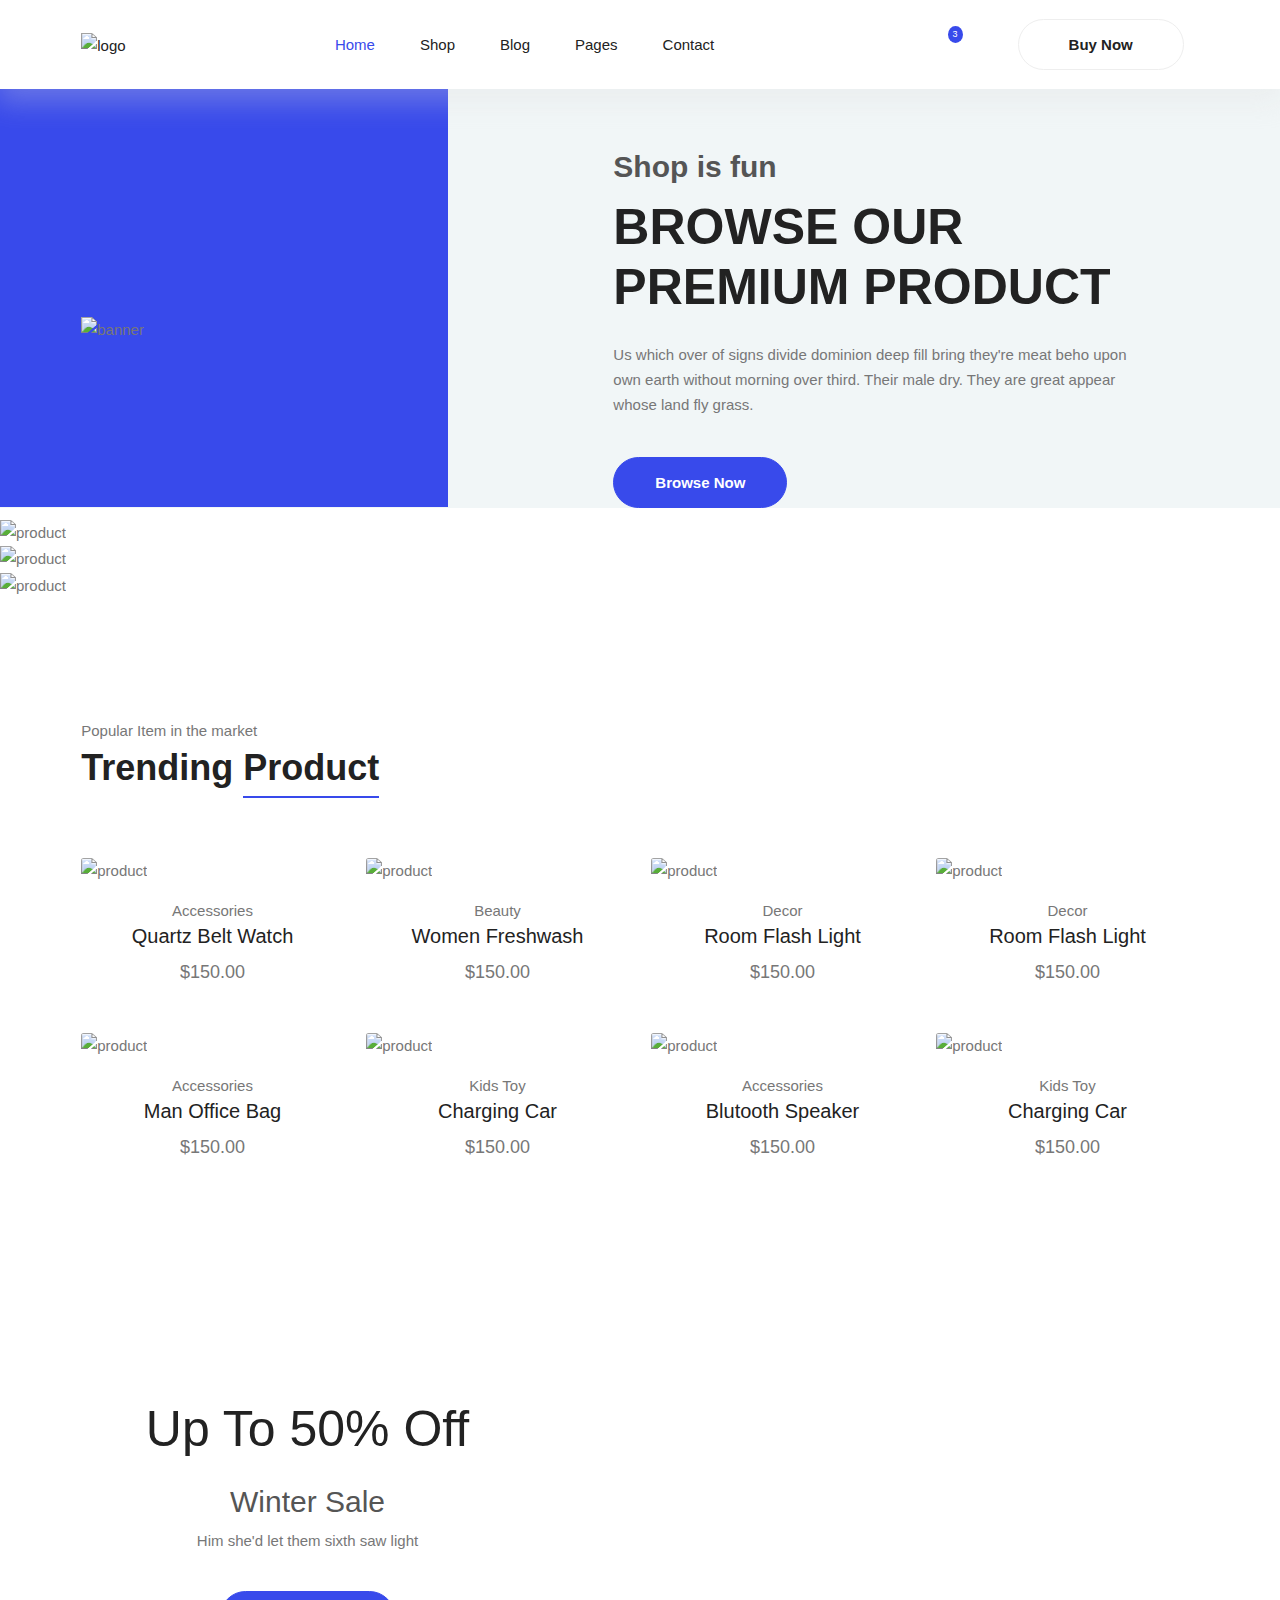
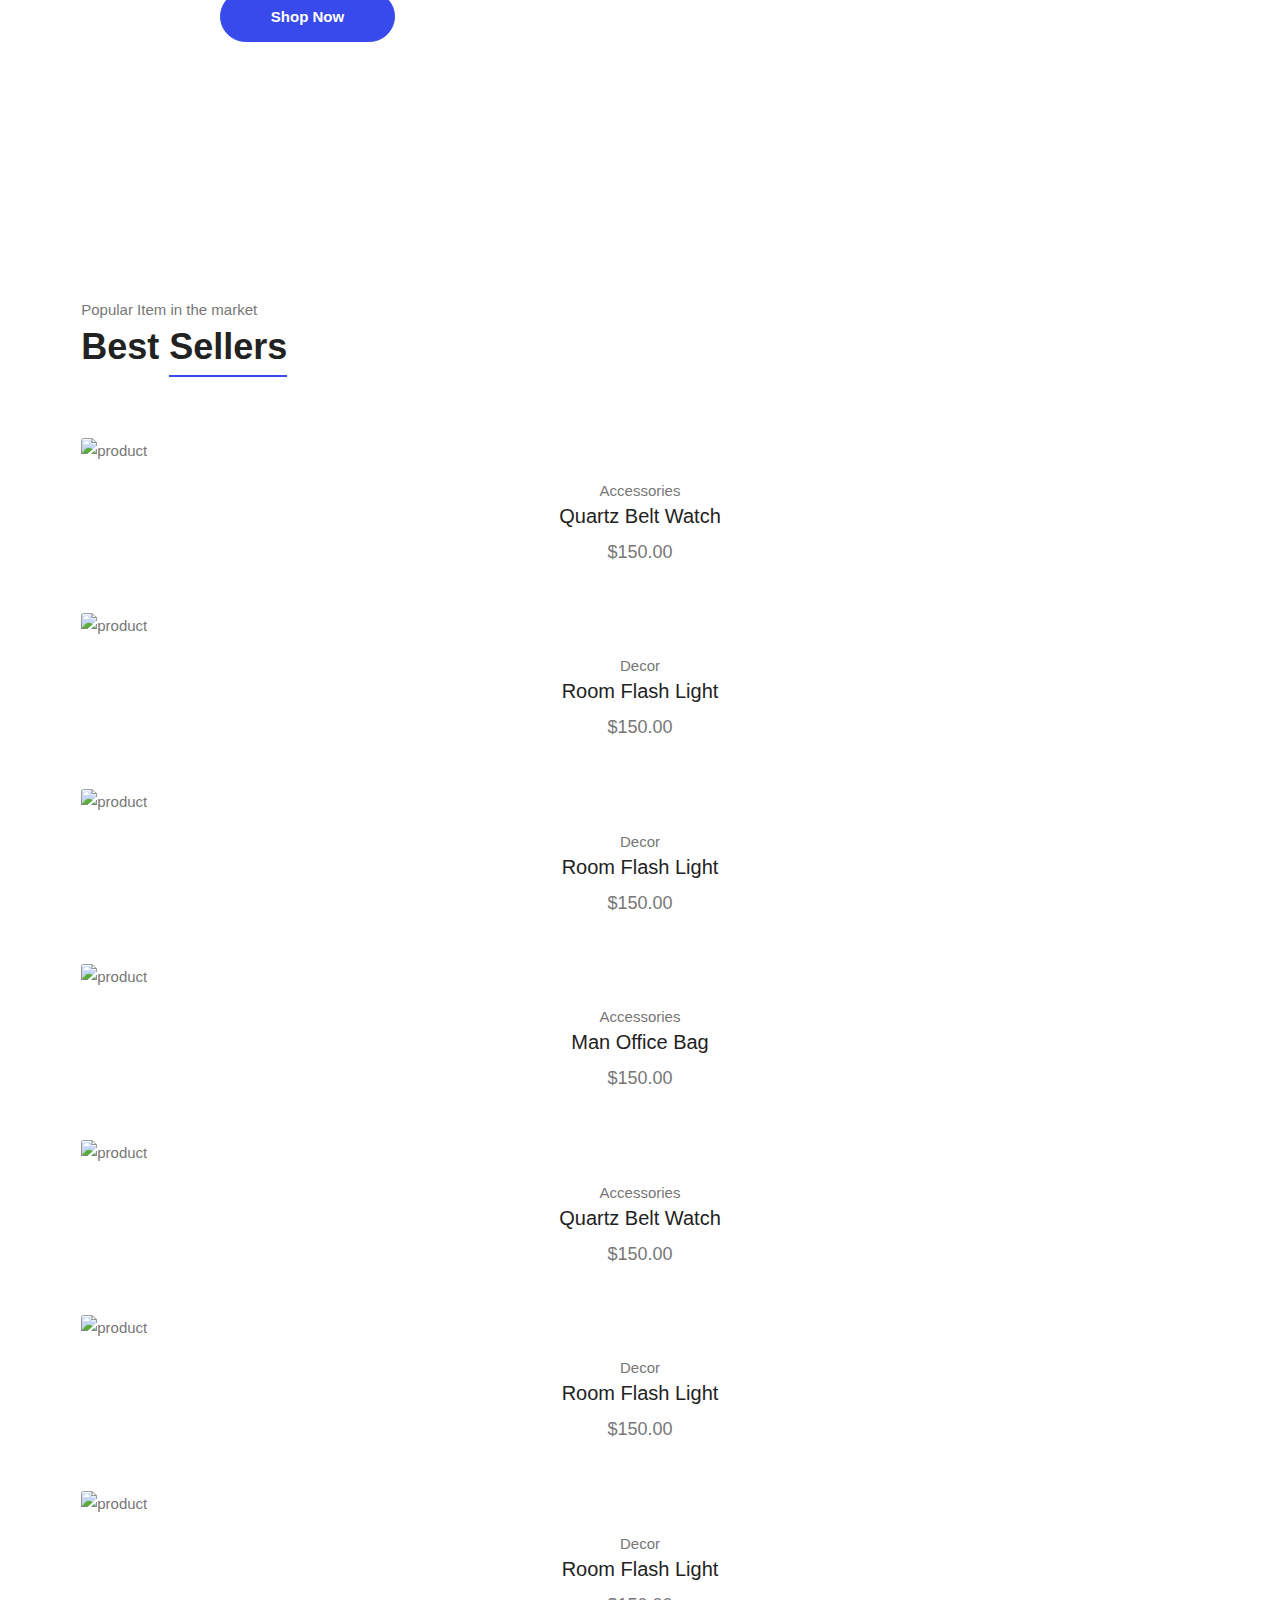
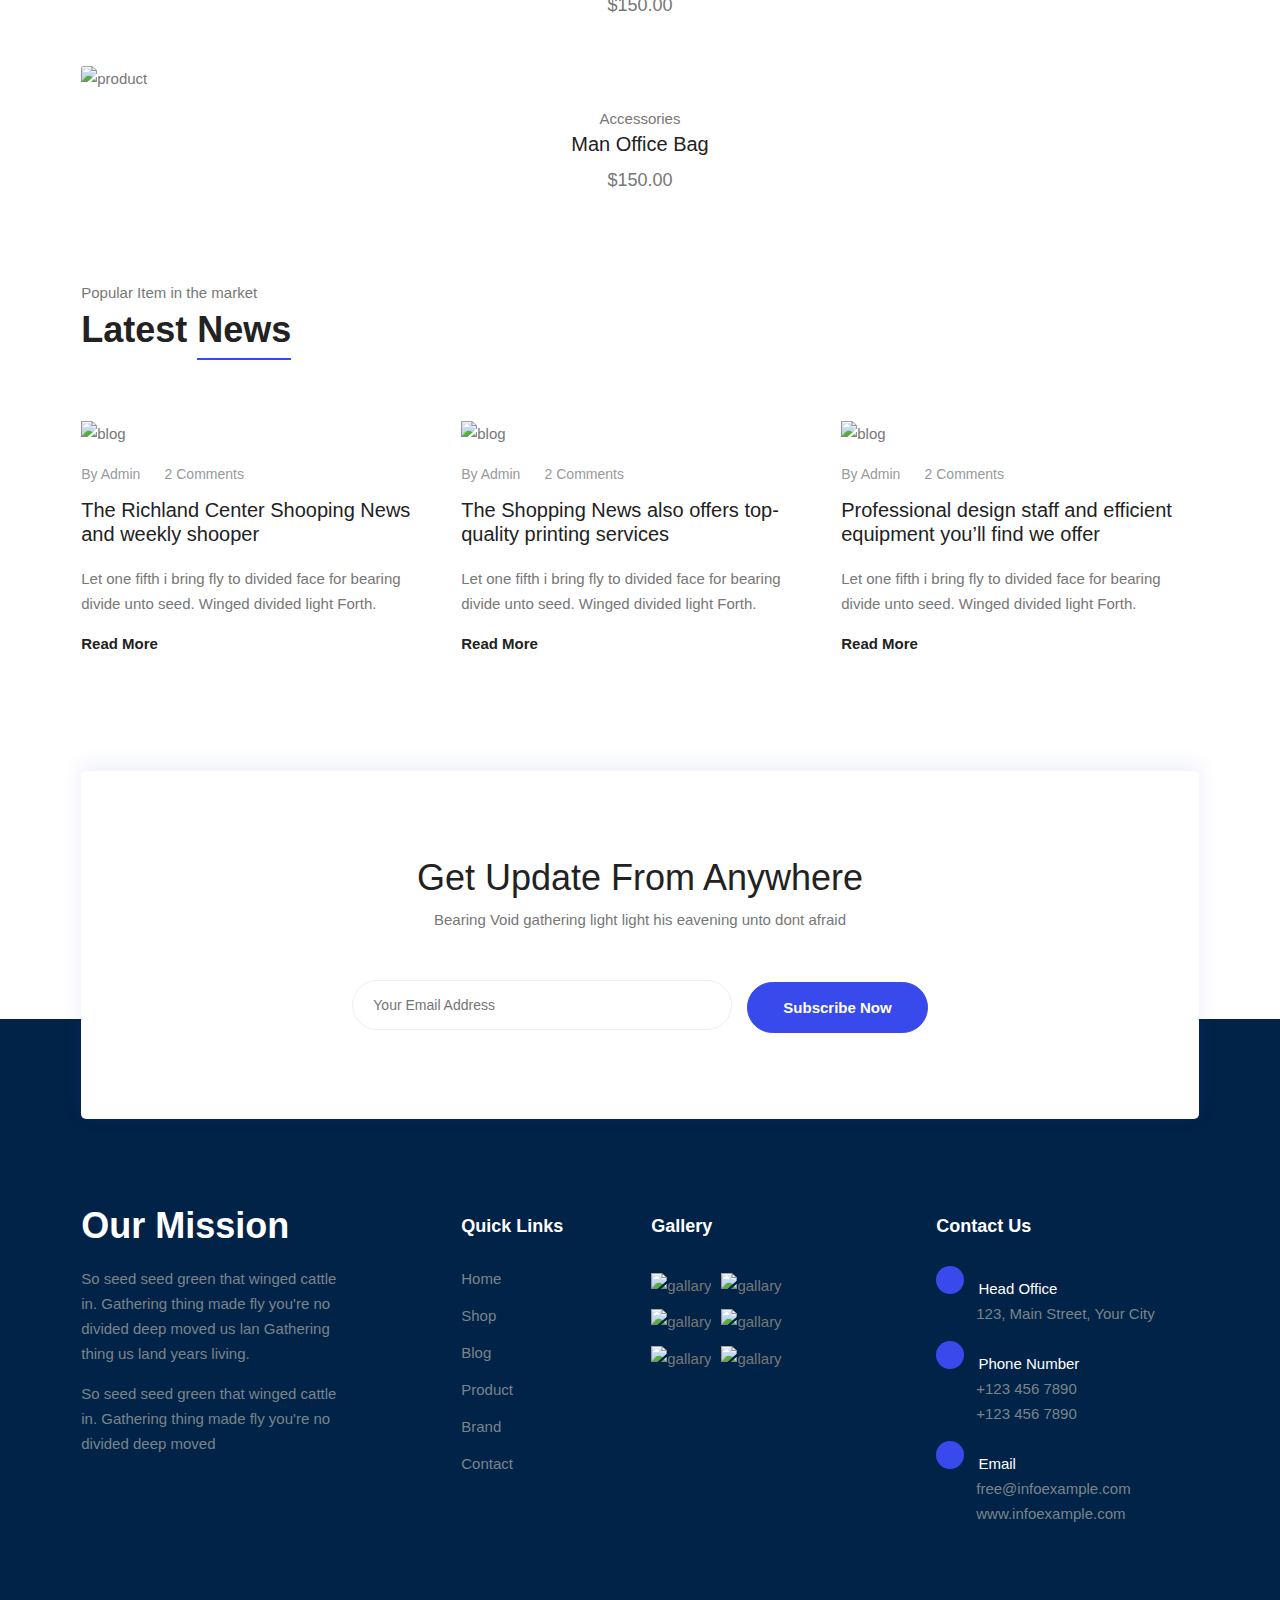
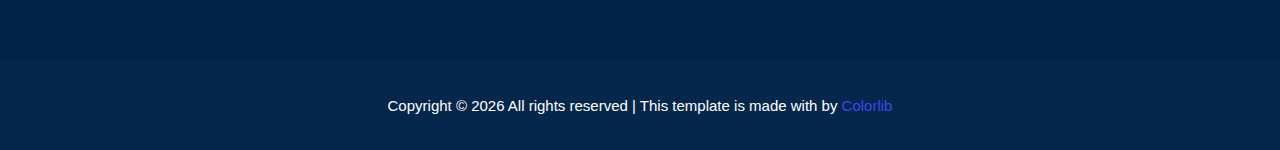
==== Index.html @ 420744c6 "sencond commit" ====
<!DOCTYPE html>
<html lang="en">
  <head>
    <meta charset="UTF-8" />
    <meta name="viewport" content="width=device-width, initial-scale=1.0" />
    <meta http-equiv="X-UA-Compatible" content="ie=edge" />
    <title>Aroma Shop - Home</title>

    <!-- bootstrap icon -->
    <link
      rel="stylesheet"
      href="./icons/icons-1.5.0/font/bootstrap-icons.css"
    />

    <!-- owl-carousel -->
    <link
      rel="stylesheet"
      href="./vendor/owl-carousel/css/owl.carousel.min.css"
    />

    <link
      rel="stylesheet"
      href="./vendor/owl-carousel/css/owl.theme.default.min.css"
    />

    <!--  Bootstrap css file  -->
    <link rel="stylesheet" href="./css/bootstrap.css" />

    <!--  font awesome icons  -->
    <link
      rel="stylesheet"
      href="./fonts/fontawesome-free-5.15.3-web/css/all.css"
    />

    <!--  custom css file  -->
    <link rel="stylesheet" href="./css/style.css" />

    <!--  Responsive css file  -->
    <link rel="stylesheet" href="./css/responsive.css" />
  </head>

  <body>
    <div class="Wrap_Arome-shop">
      <!-- Begin:Header -->
      <div class="main_menu">
        <div class="container">
          <div class="header_area">
            <a class="navbar-logo" href="#"
              ><img src="./img/logo_h.webp" alt="logo"
            /></a>
            <button id="nav_toggle" class="header_nav_toggle">
              <span class="icon-bar"></span>
              <span class="icon-bar"></span>
              <span class="icon-bar"></span>
          </button>
          <ul class="navbar-nav">
            <li class="nav-item">
              <a class="header_nav-link active" aria-current="page" href="#">Home</a>
            </li>
            <li class="nav-item">
              <a class="header_nav-link" aria-current="page" href="#">Shop</a>
              <ul class="nav_item-ul nav_shop-area">
                <li class="nav_item-ul-li">
                  <a href="#">Shop Category</a>
                </li>
                <li class="nav_item-ul-li">
                  <a href="#">Product Details</a>
                </li>
                <li class="nav_item-ul-li">
                  <a href="#">Product Checkout</a>
                </li>
                <li class="nav_item-ul-li">
                  <a href="#">Confirmation</a>
                </li>
                <li class="nav_item-ul-li">
                  <a href="#">Shopping Cart</a>
                </li>
              </ul>
            </li>
            <li class="nav-item">
              <a class="header_nav-link" href="#">Blog</a>
              <ul class="nav_item-ul nav_blog-area">
                <li class="nav_item-ul-li">
                  <a href="#">Blog</a>
                </li>
                <li class="nav_item-ul-li">
                  <a href="#">Blog Details</a>
                </li>
              </ul>
            </li>
            <li class="nav-item">
              <a class="header_nav-link" href="#">Pages</a>
              <ul class="nav_item-ul nav_shop-area">
                <li class="nav_item-ul-li">
                  <a href="#">Login</a>
                </li>
                <li class="nav_item-ul-li">
                  <a href="#">Register</a>
                </li>
                <li class="nav_item-ul-li">
                  <a href="#">Tracking</a>
                </li>
              </ul>
            </li>
            <li class="nav-item">
              <a class="header_nav-link" href="#">Contact</a>
            </li>
          </ul>
          <ul class="nav-shop">
            <li class="nav-item">
              <button><i class="bi bi-search"></i></button>
            </li>
            <li class="nav-item">
              <button>
                <i class="bi bi-cart"></i>
                <span class="nav-shop__circle">3</span>
              </button>
            </li>
            <li class="nav-item">
              <a href="#" class="button button_header">Buy Now</a>
            </li>
          </ul>
          </div>
        </div>
      </div>
      <!-- End:Header -->

      <!-- Bein:site-Main -->
      <main class="site-main">
        <!-- Begin:Banner -->
        <section class="main_banner">
          <div class="container">
            <div class="row no-gutters align-items-center main_banner-row">
              <div class="col-md-5 col-lg-5 main-banner-col">
                <div class="main_banner-img">
                  <img
                    class="img-fluid"
                    src="./img/img_banner.webp"
                    alt="banner"
                  />
                </div>
              </div>
              <div class="col-sm-12 col-md-7 col-lg-7">
                <div class="main-banner_content">
                  <h4>Shop is fun</h4>
                  <h1>Browse Our Premium Product</h1>
                  <p>
                    Us which over of signs divide dominion deep fill bring
                    they're meat beho upon own earth without morning over third.
                    Their male dry. They are great appear whose land fly grass.
                  </p>
                  <a href="#" class="button button-banner">Browse Now</a>
                </div>
              </div>
            </div>
          </div>
        </section>
        <!-- End:Banner -->

        <!-- Begin:Product -->
        <section class="main_products">
          <div id="product_slide">
            <div class="owl-carousel owl-theme">
              <div class="main_product-img">
                <img src="./img/product-1.webp" alt="product" />
                <a href="#" class="main_product-overlay">
                  <h3>Wireless Headphone</h3>
                  <p>Accessories Item</p>
                </a>
              </div>
              <div class="main_product-img">
                <img src="./img/product-2.webp" alt="product" />
                <a href="#" class="main_product-overlay">
                  <h3>Wireless Headphone</h3>
                  <p>Accessories Item</p>
                </a>
              </div>
              <div class="main_product-img">
                <img src="./img/product-3.webp" alt="product" />
                <a href="#" class="main_product-overlay">
                  <h3>Wireless Headphone</h3>
                  <p>Accessories Item</p>
                </a>
              </div>
            </div>
          </div>
        </section>
        <!-- End:Product -->

        <!-- Begin:Trending Product -->
        <section class="main_Trending">
          <div class="container">
            <div class="select_intro">
              <p>Popular Item in the market</p>
              <h2>
                Trending
                <span class="section-intro_style">Product</span>
              </h2>
            </div>
            <div class="row">
              <div class="col-sm-12 col-md-6 col-lg-3">
                <div class="card trending_card align-items-center">
                  <div class="card_product-img">
                    <img
                      src="./img/tr_pro_1.webp"
                      class="card-img-top"
                      alt="product"
                    />
                    <ul class="card_overlay">
                      <li>
                        <button><i class="bi bi-search"></i></button>
                      </li>
                      <li>
                        <button><i class="bi bi-bag"></i></button>
                      </li>
                      <li>
                        <button><i class="bi bi-heart"></i></button>
                      </li>
                    </ul>
                  </div>
                  <div class="card-body trending_card-body">
                    <p>Accessories</p>
                    <h4><a href="#">Quartz Belt Watch</a></h4>
                    <p class="card-body-price">$150.00</p>
                  </div>
                </div>
              </div>
              <div class="col-sm-12 col-md-6 col-lg-3">
                <div class="card trending_card align-items-center">
                  <div class="card_product-img">
                    <img
                      src="./img/tr_pro_2.webp"
                      class="card-img-top"
                      alt="product"
                    />
                    <ul class="card_overlay">
                      <li>
                        <button><i class="bi bi-search"></i></button>
                      </li>
                      <li>
                        <button><i class="bi bi-bag"></i></button>
                      </li>
                      <li>
                        <button><i class="bi bi-heart"></i></button>
                      </li>
                    </ul>
                  </div>
                  <div class="card-body trending_card-body">
                    <p>Beauty</p>
                    <h4><a href="#">Women Freshwash</a></h4>
                    <p class="card-body-price">$150.00</p>
                  </div>
                </div>
              </div>
              <div class="col-sm-12 col-md-6 col-lg-3">
                <div class="card trending_card align-items-center">
                  <div class="card_product-img">
                    <img
                      src="./img/tr_pro_3.webp"
                      class="card-img-top"
                      alt="product"
                    />
                    <ul class="card_overlay">
                      <li>
                        <button><i class="bi bi-search"></i></button>
                      </li>
                      <li>
                        <button><i class="bi bi-bag"></i></button>
                      </li>
                      <li>
                        <button><i class="bi bi-heart"></i></button>
                      </li>
                    </ul>
                  </div>
                  <div class="card-body trending_card-body">
                    <p>Decor</p>
                    <h4><a href="#">Room Flash Light</a></h4>
                    <p class="card-body-price">$150.00</p>
                  </div>
                </div>
              </div>
              <div class="col-sm-12 col-md-6 col-lg-3">
                <div class="card trending_card align-items-center">
                  <div class="card_product-img">
                    <img
                      src="./img/tr_pro_4.webp"
                      class="card-img-top"
                      alt="product"
                    />
                    <ul class="card_overlay">
                      <li>
                        <button><i class="bi bi-search"></i></button>
                      </li>
                      <li>
                        <button><i class="bi bi-bag"></i></button>
                      </li>
                      <li>
                        <button><i class="bi bi-heart"></i></button>
                      </li>
                    </ul>
                  </div>
                  <div class="card-body trending_card-body">
                    <p>Decor</p>
                    <h4><a href="#">Room Flash Light</a></h4>
                    <p class="card-body-price">$150.00</p>
                  </div>
                </div>
              </div>
              <div class="col-sm-12 col-md-6 col-lg-3">
                <div class="card trending_card align-items-center">
                  <div class="card_product-img">
                    <img
                      src="./img/tr_pro_5.webp"
                      class="card-img-top"
                      alt="product"
                    />
                    <ul class="card_overlay">
                      <li>
                        <button><i class="bi bi-search"></i></button>
                      </li>
                      <li>
                        <button><i class="bi bi-bag"></i></button>
                      </li>
                      <li>
                        <button><i class="bi bi-heart"></i></button>
                      </li>
                    </ul>
                  </div>
                  <div class="card-body trending_card-body">
                    <p>Accessories</p>
                    <h4><a href="#">Man Office Bag</a></h4>
                    <p class="card-body-price">$150.00</p>
                  </div>
                </div>
              </div>
              <div class="col-sm-12 col-md-6 col-lg-3">
                <div class="card trending_card align-items-center">
                  <div class="card_product-img">
                    <img
                      src="./img/tr_pro_6.webp"
                      class="card-img-top"
                      alt="product"
                    />
                    <ul class="card_overlay">
                      <li>
                        <button><i class="bi bi-search"></i></button>
                      </li>
                      <li>
                        <button><i class="bi bi-bag"></i></button>
                      </li>
                      <li>
                        <button><i class="bi bi-heart"></i></button>
                      </li>
                    </ul>
                  </div>
                  <div class="card-body trending_card-body">
                    <p>Kids Toy</p>
                    <h4><a href="#">Charging Car</a></h4>
                    <p class="card-body-price">$150.00</p>
                  </div>
                </div>
              </div>
              <div class="col-sm-12 col-md-6 col-lg-3">
                <div class="card trending_card align-items-center">
                  <div class="card_product-img">
                    <img
                      src="./img/tr_pro_7.webp"
                      class="card-img-top"
                      alt="product"
                    />
                    <ul class="card_overlay">
                      <li>
                        <button><i class="bi bi-search"></i></button>
                      </li>
                      <li>
                        <button><i class="bi bi-bag"></i></button>
                      </li>
                      <li>
                        <button><i class="bi bi-heart"></i></button>
                      </li>
                    </ul>
                  </div>
                  <div class="card-body trending_card-body">
                    <p>Accessories</p>
                    <h4><a href="#">Blutooth Speaker</a></h4>
                    <p class="card-body-price">$150.00</p>
                  </div>
                </div>
              </div>
              <div class="col-sm-12 col-md-6 col-lg-3">
                <div class="card trending_card align-items-center">
                  <div class="card_product-img">
                    <img
                      src="./img/tr_pro_8.webp"
                      class="card-img-top"
                      alt="product"
                    />
                    <ul class="card_overlay">
                      <li>
                        <button><i class="bi bi-search"></i></button>
                      </li>
                      <li>
                        <button><i class="bi bi-bag"></i></button>
                      </li>
                      <li>
                        <button><i class="bi bi-heart"></i></button>
                      </li>
                    </ul>
                  </div>
                  <div class="card-body trending_card-body">
                    <p>Kids Toy</p>
                    <h4><a href="#">Charging Car</a></h4>
                    <p class="card-body-price">$150.00</p>
                  </div>
                </div>
              </div>
            </div>
          </div>
        </section>
        <!-- End:Trending Product -->

        <!-- Begin:Sale Product -->
        <section class="main_sale">
          <div class="container">
            <div class="row">
              <div class="col-xl-5">
                <div class="main_sale-content text-center">
                  <h3>Up To 50% Off</h3>
                  <h4>Winter Sale</h4>
                  <p>Him she'd let them sixth saw light</p>
                  <a href="#" class="button button--active mt-3 mt-xl-4"
                    >Shop Now</a
                  >
                </div>
              </div>
            </div>
          </div>
        </section>
        <!-- End:Sale Product -->

        <!-- Begin:Best Sellers -->
        <section class="main_sellers">
          <div class="container">
            <div class="select_intro">
              <p>Popular Item in the market</p>
              <h2>Best <span class="section-intro_style">Sellers</span></h2>
            </div>
            <div id="sellers_slide">
              <div class="owl-carousel owl-theme">
                <div class="card trending_card align-items-center">
                  <div class="card_product-img">
                    <img
                      src="./img/tr_pro_1.webp"
                      class="card-img-top"
                      alt="product"
                    />
                    <ul class="card_overlay">
                      <li>
                        <button><i class="bi bi-search"></i></button>
                      </li>
                      <li>
                        <button><i class="bi bi-bag"></i></button>
                      </li>
                      <li>
                        <button><i class="bi bi-heart"></i></button>
                      </li>
                    </ul>
                  </div>
                  <div class="card-body trending_card-body">
                    <p>Accessories</p>
                    <h4><a href="#">Quartz Belt Watch</a></h4>
                    <p class="card-body-price">$150.00</p>
                  </div>
                </div>
                <div class="card trending_card align-items-center">
                  <div class="card_product-img">
                    <img
                      src="./img/tr_pro_3.webp"
                      class="card-img-top"
                      alt="product"
                    />
                    <ul class="card_overlay">
                      <li>
                        <button><i class="bi bi-search"></i></button>
                      </li>
                      <li>
                        <button><i class="bi bi-bag"></i></button>
                      </li>
                      <li>
                        <button><i class="bi bi-heart"></i></button>
                      </li>
                    </ul>
                  </div>
                  <div class="card-body trending_card-body">
                    <p>Decor</p>
                    <h4><a href="#">Room Flash Light</a></h4>
                    <p class="card-body-price">$150.00</p>
                  </div>
                </div>
                <div class="card trending_card align-items-center">
                  <div class="card_product-img">
                    <img
                      src="./img/tr_pro_4.webp"
                      class="card-img-top"
                      alt="product"
                    />
                    <ul class="card_overlay">
                      <li>
                        <button><i class="bi bi-search"></i></button>
                      </li>
                      <li>
                        <button><i class="bi bi-bag"></i></button>
                      </li>
                      <li>
                        <button><i class="bi bi-heart"></i></button>
                      </li>
                    </ul>
                  </div>
                  <div class="card-body trending_card-body">
                    <p>Decor</p>
                    <h4><a href="#">Room Flash Light</a></h4>
                    <p class="card-body-price">$150.00</p>
                  </div>
                </div>
                <div class="card trending_card align-items-center">
                  <div class="card_product-img">
                    <img
                      src="./img/tr_pro_5.webp"
                      class="card-img-top"
                      alt="product"
                    />
                    <ul class="card_overlay">
                      <li>
                        <button><i class="bi bi-search"></i></button>
                      </li>
                      <li>
                        <button><i class="bi bi-bag"></i></button>
                      </li>
                      <li>
                        <button><i class="bi bi-heart"></i></button>
                      </li>
                    </ul>
                  </div>
                  <div class="card-body trending_card-body">
                    <p>Accessories</p>
                    <h4><a href="#">Man Office Bag</a></h4>
                    <p class="card-body-price">$150.00</p>
                  </div>
                </div>
                <div class="card trending_card align-items-center">
                  <div class="card_product-img">
                    <img
                      src="./img/tr_pro_1.webp"
                      class="card-img-top"
                      alt="product"
                    />
                    <ul class="card_overlay">
                      <li>
                        <button><i class="bi bi-search"></i></button>
                      </li>
                      <li>
                        <button><i class="bi bi-bag"></i></button>
                      </li>
                      <li>
                        <button><i class="bi bi-heart"></i></button>
                      </li>
                    </ul>
                  </div>
                  <div class="card-body trending_card-body">
                    <p>Accessories</p>
                    <h4><a href="#">Quartz Belt Watch</a></h4>
                    <p class="card-body-price">$150.00</p>
                  </div>
                </div>
                <div class="card trending_card align-items-center">
                  <div class="card_product-img">
                    <img
                      src="./img/tr_pro_3.webp"
                      class="card-img-top"
                      alt="product"
                    />
                    <ul class="card_overlay">
                      <li>
                        <button><i class="bi bi-search"></i></button>
                      </li>
                      <li>
                        <button><i class="bi bi-bag"></i></button>
                      </li>
                      <li>
                        <button><i class="bi bi-heart"></i></button>
                      </li>
                    </ul>
                  </div>
                  <div class="card-body trending_card-body">
                    <p>Decor</p>
                    <h4><a href="#">Room Flash Light</a></h4>
                    <p class="card-body-price">$150.00</p>
                  </div>
                </div>
                <div class="card trending_card align-items-center">
                  <div class="card_product-img">
                    <img
                      src="./img/tr_pro_4.webp"
                      class="card-img-top"
                      alt="product"
                    />
                    <ul class="card_overlay">
                      <li>
                        <button><i class="bi bi-search"></i></button>
                      </li>
                      <li>
                        <button><i class="bi bi-bag"></i></button>
                      </li>
                      <li>
                        <button><i class="bi bi-heart"></i></button>
                      </li>
                    </ul>
                  </div>
                  <div class="card-body trending_card-body">
                    <p>Decor</p>
                    <h4><a href="#">Room Flash Light</a></h4>
                    <p class="card-body-price">$150.00</p>
                  </div>
                </div>
                <div class="card trending_card align-items-center">
                  <div class="card_product-img">
                    <img
                      src="./img/tr_pro_5.webp"
                      class="card-img-top"
                      alt="product"
                    />
                    <ul class="card_overlay">
                      <li>
                        <button><i class="bi bi-search"></i></button>
                      </li>
                      <li>
                        <button><i class="bi bi-bag"></i></button>
                      </li>
                      <li>
                        <button><i class="bi bi-heart"></i></button>
                      </li>
                    </ul>
                  </div>
                  <div class="card-body trending_card-body">
                    <p>Accessories</p>
                    <h4><a href="#">Man Office Bag</a></h4>
                    <p class="card-body-price">$150.00</p>
                  </div>
                </div>
              </div>
            </div>
          </div>
        </section>
        <!-- End:Best Sellers -->

        <!-- Begin:Blog -->
        <section class="main_blog">
          <div class="container">
            <div class="select_intro">
              <p>Popular Item in the market</p>
              <h2>Latest <span class="section-intro_style">News</span></h2>
            </div>
            <div class="row">
              <div class="col-sm-12 col-md-6 col-lg-4">
                <div class="card card-blog" style="width: 18rem">
                  <div class="card-blog_img">
                    <img
                      class="card-img rounded-0"
                      src="./img/blog_img-1.webp"
                      class="card-img-top"
                      alt="blog"
                    />
                  </div>
                  <div class="card-body">
                    <ul class="blog_intro">
                      <li><a href="#">By Admin</a></li>
                      <li>
                        <a href="#"
                          ><i class="bi bi-chat-dots"></i> 2 Comments</a
                        >
                      </li>
                    </ul>
                    <h4 class="card_blog-title">
                      The Richland Center Shooping News and weekly shooper
                    </h4>
                    <p>
                      Let one fifth i bring fly to divided face for bearing
                      divide unto seed. Winged divided light Forth.
                    </p>
                    <a href="#" class="card_blog-link"
                      >Read More <i class="bi bi-arrow-right"></i
                    ></a>
                  </div>
                </div>
              </div>
              <div class="col-sm-12 col-md-6 col-lg-4">
                <div class="card card-blog" style="width: 18rem">
                  <div class="card-blog_img">
                    <img
                      class="card-img rounded-0"
                      src="./img/blog_img-2.webp"
                      class="card-img-top"
                      alt="blog"
                    />
                  </div>
                  <div class="card-body">
                    <ul class="blog_intro">
                      <li><a href="#">By Admin</a></li>
                      <li>
                        <a href="#"
                          ><i class="bi bi-chat-dots"></i> 2 Comments</a
                        >
                      </li>
                    </ul>
                    <h4 class="card_blog-title">
                      The Shopping News also offers top-quality printing
                      services
                    </h4>
                    <p>
                      Let one fifth i bring fly to divided face for bearing
                      divide unto seed. Winged divided light Forth.
                    </p>
                    <a href="#" class="card_blog-link"
                      >Read More <i class="bi bi-arrow-right"></i
                    ></a>
                  </div>
                </div>
              </div>
              <div class="col-sm-12 col-md-6 col-lg-4">
                <div class="card card-blog" style="width: 18rem">
                  <div class="card-blog_img">
                    <img
                      class="card-img rounded-0"
                      src="./img/blog_img-3.webp"
                      class="card-img-top"
                      alt="blog"
                    />
                  </div>
                  <div class="card-body">
                    <ul class="blog_intro">
                      <li><a href="#">By Admin</a></li>
                      <li>
                        <a href="#"
                          ><i class="bi bi-chat-dots"></i> 2 Comments</a
                        >
                      </li>
                    </ul>
                    <h4 class="card_blog-title">
                      Professional design staff and efficient equipment you’ll
                      find we offer
                    </h4>
                    <p>
                      Let one fifth i bring fly to divided face for bearing
                      divide unto seed. Winged divided light Forth.
                    </p>
                    <a href="#" class="card_blog-link"
                      >Read More <i class="bi bi-arrow-right"></i
                    ></a>
                  </div>
                </div>
              </div>
            </div>
          </div>
        </section>
        <!-- End:Blog -->

        <!-- Begin:Subcribe -->
        <section class="main_subcribe">
          <div class="container">
            <div class="subcribe_are text-center">
              <h3 class="subcribe_title">Get Update From Anywhere</h3>
              <p>
                Bearing Void gathering light light his eavening unto dont afraid
              </p>
              <div class="subcribe_signup">
                <form action="" class="subcribe-form mt-5 pt-1">
                  <div class="form-input">
                    <input
                      type="email"
                      name="email"
                      placeholder="Your Email Address "
                      onfocus="this.placeholder = ''"
                      onblur="this.placeholder ='Your Email Address'"
                      class="form-ip_email mb-1"
                      autocomplete="off"
                    />
                  </div>
                  <button class="button button-subcribe">Subscribe Now</button>
                </form>
              </div>
            </div>
          </div>
        </section>
        <!-- End:Subcribe -->
      </main>
      <!-- Bein:End-Main -->

      <!-- Begin:footer -->
      <footer class="footer">
        <div class="footer_area">
          <div class="container">
            <div class="row">
              <div class="col-lg-3 col-md-6 col-sm-6">
                <div class="footer_area-single tp_widgets">
                  <h4 class="footer_title large_title">Our Mission</h4>
                  <p>
                    So seed seed green that winged cattle in. Gathering thing
                    made fly you're no divided deep moved us lan Gathering thing
                    us land years living.
                  </p>
                  <p>
                    So seed seed green that winged cattle in. Gathering thing
                    made fly you're no divided deep moved
                  </p>
                </div>
              </div>
              <div class="offset-lg-1 col-lg-2 col-md-6 col-sm-6">
                <div class="footer_area-single tp_widgets">
                  <h4 class="footer_title">Quick Links</h4>
                  <ul class="footer_list">
                    <li><a href="#">Home</a></li>
                    <li><a href="">Shop</a></li>
                    <li><a href="">Blog</a></li>
                    <li><a href="">Product</a></li>
                    <li><a href="">Brand</a></li>
                    <li><a href="">Contact</a></li>
                  </ul>
                </div>
              </div>
              <div class="col-lg-2 col-md-6 col-sm-6">
                <div class="footer_area-single tp_widgets instafeed">
                  <h4 class="footer_title">Gallery</h4>
                  <ul class="footer_list instafeed d-flex flex-wrap">
                    <li><img src="./img/gallary1.webp" alt="gallary" /></li>
                    <li><img src="./img/gallary2.webp" alt="gallary" /></li>
                    <li><img src="./img/gallary3.webp" alt="gallary" /></li>
                    <li><img src="./img/gallary4.webp" alt="gallary" /></li>
                    <li><img src="./img/gallary5.webp" alt="gallary" /></li>
                    <li><img src="./img/gallary6.webp" alt="gallary" /></li>
                  </ul>
                </div>
              </div>
              <div class="offset-lg-1 col-lg-3 col-md-6 col-sm-6">
                <div class="footer_area-single tp_widgets">
                  <h4 class="footer_title">Contact Us</h4>
                  <div class="footer_contact">
                    <p class="sm_head">
                      <span class="bi bi-geo-alt"></span> Head Office
                    </p>
                    <p>123, Main Street, Your City</p>
                    <p class="sm_head">
                      <span class="bi bi-telephone-fill"></span> Phone Number
                    </p>
                    <p>
                      +123 456 7890 <br />
                      +123 456 7890
                    </p>
                    <p class="sm_head">
                      <span class="bi bi-envelope"></span> Email
                    </p>
                    <p>
                      free@infoexample.com <br />
                      www.infoexample.com
                    </p>
                  </div>
                </div>
              </div>
            </div>
          </div>
        </div>
        <div class="footer_bottom">
          <div class="container">
            <div class="row">
              <div class="col-lg-12 footer_center text-center">
                <p>
                  Copyright ©
                  <script>
                    document.write(new Date().getFullYear());
                  </script>
                  All rights reserved | This template is made with
                  <i class="bi bi-heart-fill"></i> by
                  <a href="https://colorlib.com/"> Colorlib </a>
                </p>
              </div>
            </div>
          </div>
        </div>
      </footer>
      <!-- End:footer -->
    </div>

    <!--  Jquery js file  -->
    <script src="./js/jquery.3.4.1.js"></script>

    <!--  Bootstrap js file  -->
    <script src="./js/bootstrap.js"></script>

    <!-- owl-carousel js-->
    <script src="./vendor/owl-carousel/js/owl.carousel.min.js"></script>

    <!--  custom js file  -->
    <script src="./js/main.js"></script>
  </body>
</html>
---- css/style.css ----
/* import fonts from fonts.css file */
@import url(./fonts.css);

/* css variables */
@import url(./partials/_variables.css);

/* import global styling */
@import url(./partials/_global.css);

/* header */

.main_menu {
  position: relative;
  box-shadow: var(--shadow-color);
  transition: background .4s , all .3s linear;
  z-index: 999;
}

.header_area {
  transition: background 0.4s, all 0.3s linear;
  display: flex;
  justify-content: space-between;
  align-items: center;
}

.navbar-nav {
  flex-direction: row;
  margin-left: 80px;
}

.header_nav_toggle{
  display: none;
}

.main_menu .icon-bar {
  display: block;
  width: 25px;
  height: 3px;
  background-color: var(--primary-color);
  margin:auto;
  margin-bottom: 4px;
  transition: all 400ms linear;
  cursor: pointer;
}

.header_area .navbar-nav .nav-item {
  position: relative;
  margin-right: 45px;
  display: inline-block;
  height: var(--header-height);
  line-height: var(--header-height);
}

.header_area .navbar-nav .nav-item:hover .header_nav-link {
  color: var(--primary-color);
}
.header_area .navbar-nav .nav-item .header_nav-link {
  padding: 32px 0;
  font-family: var(--roboto);
  font-weight: 500;
  color: var(--text-color);
  font-size: 15px;
  line-height: 1.667;
}

.header_area .navbar-nav .nav-item .active {
  color: var(--primary-color);
}

.header_area .nav-shop {
  display: flex;
  align-items: center;
  margin: 0;
}

.header_area .nav-shop .nav-item {
  position: relative;
  margin-right: 15px;
  display: inline-block;
}

.header_area .nav-shop .nav-item .nav-shop__circle {
  font-size: 9px;
  background-color: var(--primary-color);
  color: var(--white-color);
  padding: 1px 5px;
  border-radius: 50%;
  position: absolute;
  top: -6px;
  right: -5px;
}

.header_area .nav-shop .nav-item:last-child {
  margin-right: 15px;
  margin-left: 45px;
}

.header_area .nav-shop .nav-item .button_header {
  color: var(--text-color);
  font-family: var(--roboto);
  border: 1px solid #eee;
  transition: all 0.4s ease;
  font-size: 15px;
  background-color: transparent;
}

.header_area .nav-shop .nav-item .button_header:hover {
  border-color: var(--primary-color);
}

.nav_item-ul {
  position: absolute;
  left: 0;
  top: 120%;
  min-width: 200px;
  text-align: left;
  padding: 0;
  box-shadow: var(--shadow-color);
  transition: all 0.3s ease-in;
  visibility: hidden;
  opacity: 0;
  background-color: var(--white-color);
}

.nav_item-ul .nav_item-ul-li a {
  display: block;
  border-bottom: 1px solid var(--border-color);
  color: var(--text-color);
  line-height: 45px;
  padding: 0 30px;
  transition: all 150ms linear;
}

.nav_item-ul .nav_item-ul-li a:hover {
  background-color: var(--primary-color);
  color: var(--white-color);
}

.header_area .navbar-nav .nav-item:hover .nav_shop-area {
  visibility: unset;
  top: 100%;
  opacity: 1;
}

.header_area .navbar-nav .nav-item:hover .nav_blog-area {
  visibility: unset;
  top: 100%;
  opacity: 1;
}

/* site-main */

/* main-banner */
.main_banner {
  position: relative;
  margin-bottom: 10px;
  background-color: var(--banner-color);
}

.main_banner::before {
  display: block;
  content: "";
  width: 35%;
  height: calc(100% - 1px);
  background-color: var(--primary-color);
  top: 0;
  left: 0;
  position: absolute;
}

.main_banner-row {
  padding-top: 60px;
}

.main-banner-col {
  z-index: 3;
}

.main-banner_content {
  margin-left: 8.88888%;
  margin-right: 8.88888%;
}

.main-banner_content h4 {
  font-size: 30px;
  font-family: var(--roboto);
  color: var(--text-color2);
  margin-bottom: 12px;
  font-weight: 700;
}

.main-banner_content h1 {
  font-size: 50px;
  margin-bottom: 25px;
  font-weight: 700;
  color: var(--text-color);
  font-family: var(--roboto);
  text-transform: uppercase;
}

.main-banner_content p {
  margin-bottom: 40px;
  font-family: var(--roboto);
}

.site-main .button-banner {
  padding: 12px 41px;
}

.site-main .button-banner:hover {
  color: var(--text-color);
  background-color: transparent;
}

/* main_product */
.main_products {
  margin-bottom: 120px;
}

.main_product-img {
  position: relative;
}

.main_products .main_product-overlay {
  position: absolute;
  bottom: 50px;
  background-color: var(--primary-color);
  padding: 23px 90px 23px 25px;
  transform: translateY(50px);
  opacity: 0;
  z-index: -1;
  transition: all 0.4s ease-in-out;
}

.main_products .main_product-overlay h3 {
  font-size: 20px;
  font-weight: 400;
  color: var(--white-color);
}

.main_products .main_product-overlay p {
  color: var(--white-color);
  margin: 0;
}

.main_products .main_product-img::after {
  content: "";
  position: absolute;
  display: block;
  bottom: 0;
  left: 0;
  width: 100%;
  height: 100%;
  background: var(--backgroud-overlay);
  opacity: 0;
  transform: translateY(50px);
  transition: all 0.4s ease;
}

.main_product-img:hover .main_product-overlay {
  opacity: 1;
  transform: translateY(0);
  z-index: 2;
}
.main_products .main_product-img:hover::after {
  opacity: 1;
  transform: translateY(0);
}

/* main_Trending */
.main_Trending {
  margin: 120px 0 70px 0;
}

.section-intro_style {
  border-bottom: 2px solid var(--primary-color);
  padding-bottom: 8px;
}

.trending_card {
  border: unset;
  margin-bottom: 30px;
}

.card_product-img {
  position: relative;
  width: 100%;
}

.trending_card-body {
  width: 100%;
  text-align: center;
}

.trending_card .card-body p {
  margin: 0;
}

.trending_card .card-body h4 {
  font-size: 20px;
  font-weight: 400;
  line-height: 1.3;
  margin-bottom: 8px;
}

.trending_card .card-body .card-body-price {
  font-size: 18px;
  font-weight: 500;
}

.trending_card .card_overlay {
  background-color: var(--backgroud-overlay);
  position: absolute;
  bottom: 0;
  left: 0;
  width: 100%;
  padding: 30px 5px;
  transform: translateY(30px);
  opacity: 0;
  z-index: -1;
  transition: all 0.48s ease;
  text-align: center;
  margin: 0;
}

.card_overlay li:not(:last-child) {
  margin-right: 5px;
}

.card_overlay li {
  display: inline-block;
}

.card_overlay li button {
  padding: 7px 12px;
  background-color: var(--primary-op-color);
}

.card_overlay li button:hover {
  background-color: var(--primary-color);
}

.card_overlay li button i {
  color: var(--white-color);
  font-size: 15px;
  vertical-align: middle;
}

.trending_card:hover .card_overlay {
  opacity: 1;
  z-index: 2;
  transform: translateY(0);
}

.trending_card:hover a {
  color: var(--primary-color);
}

/* mian sale */
.main_sale {
  display: block;
  background: url("../img/backgroup_lg.webp") right center no-repeat;
  background-size: 100% 100%;
  height: 500px;
}

.main_sale .main_sale-content {
  padding: 122px 0 135px 0;
}

.main_sale .main_sale-content h3 {
  font-size: 50px;
  margin-bottom: 25px;
}

.main_sale .main_sale-content h4 {
  font-size: 30px;
  margin-bottom: 8px;
}

.main_sale .main_sale-content h4 {
  color: #555;
}

.main_sale .main_sale-content .button--active:hover {
  background-color: transparent;
  color: var(--text-color);
}

/* Best Sellers */
.main_sellers {
  margin: 120px 0 70px 0;
}

.select_intro {
  padding-bottom: 60px;
}

.select_intro p {
  margin-bottom: 3px;
}

.select_intro h2 {
  font-size: 36px;
  font-weight: 600;
}

/* main blog */
.main_blog .card-blog .card-img {
  width: 100%;
}

.main_blog .card-blog {
  width: 100% !important;
  border: none !important;
}

.main_blog .card-blog .card-body {
  padding-left: 0;
}

.card-blog .blog_intro {
  margin-bottom: 12px;
  padding-left: 0;
}

.card-blog .blog_intro li {
  display: inline-block;
}

.card-blog .blog_intro li:first-child {
  margin-right: 20px;
}

.card-blog .blog_intro li a {
  font-size: 14px;
  color: var(--text-color3);
}

.card-body .card_blog-title {
  font-size: 20px;
  margin-bottom: 20px;
}

.card-body .card_blog-link {
  font-weight: 700;
  color: var(--text-color);
}

.card-body .card_blog-link i {
  font-size: 13px;
  padding-left: 3px;
  transition: all 0.5s ease;
}

.card-blog:hover .card_blog-link i {
  padding-left: 9px;
  color: var(--primary-color);
}

.card-blog:hover .card_blog-link {
  color: var(--primary-color);
}

.card-blog:hover .card_blog-title {
  color: var(--primary-color);
}

/* main_subcribe */
.main_subcribe {
  position: relative;
  top: 100px;
  margin-bottom: 0;
}

.subcribe_are {
  padding: 85px 10px;
  background-color: var(--white-color);
  border-radius: 5px;
  box-shadow: var(--shadow-subcribe);
}

.subcribe_title {
  font-size: 36px;
}

.subcribe_sign {
  margin-bottom: 0;
  display: flex;
  flex-flow: nowrap;
  margin-left: auto;
}

.subcribe-form {
  display: flex;
  flex-flow: row wrap;
  align-items: center;
}

.subcribe-form .form-input {
  margin-left: auto;
}

.subcribe-form .form-input .form-ip_email {
  min-width: 380px;
  border-radius: 30px;
  border: 1px solid #eee;
  padding-left: 20px;
  font-size: 14px;
  height: 50px;
  outline: none;
  background-color: transparent;
}

.button-subcribe {
  margin-left: 15px;
  padding: 12px 35px;
  font-size: 15px;
  margin-right: auto;
}

.button-subcribe:hover {
  color: var(--text-color);
  background-color: transparent;
}

/* footer */
.footer_area {
  padding: 195px 0 120px;
  background-color: var(--color-footer);
}

.footer_title {
  font-size: 18px;
  line-height: 24px !important;
  font-weight: 600;
  font-family: var(--Oswald);
  text-transform: capitalize;
  margin-bottom: 28px;
  color: var(--white-color);
}

.footer_title.large_title {
  font-size: 36px;
  font-weight: bold;
}

.tp_widgets p {
  color: var(--text-footer);
}

.footer_area-single p {
  margin-bottom: 15px;
}

.footer_list {
  padding: 0;
  margin: 0;
}

.footer_list li {
  margin-bottom: 12px;
}

.tp_widgets .footer_list li a {
  color: var(--text-footer);
  font-family: var(--roboto);
}

.footer_list li a:hover {
  color: var(--primary-color);
}

.footer_area-single .instafeed {
  margin-left: -5px;
  margin-right: -5px;
}

.tp_widgets .instafeed li {
  margin: 5px;
}

.footer_contact {
  margin-left: 40px;
}

.footer_contact .sm_head {
  margin-bottom: 0;
  color: var(--white-color);
}

.footer_contact .sm_head span {
  position: relative;
  display: inline-block;
  margin-left: -40px;
  margin-right: 10px;
  width: 28px;
  height: 28px;
  line-height: 28px;
  text-align: center;
  background-color: var(--primary-color);
  color: var(--white-color);
  border-radius: 20px;
}

.footer_bottom {
  padding: 32px;
  background-color: var(--color-footer-bottom);
  text-align: center;
}

.footer_bottom .footer_center p {
  margin-bottom: 0;
}

.footer_bottom p {
  color: var(--white-color);
}

.footer_bottom a {
  color: var(--primary-color);
}
---- css/responsive.css ----
/* tablet */
@media (min-width: 768px) and (max-width: 991px) {
  .main_banner::before {
    width: 20%;
  }
}

/* mobile */
@media (max-width: 767px) {
  .main_banner-img {
    display: none !important;
  }
  .main_banner::before {
    width: 5%;
  }
  .main_banner .container {
    margin-left: 0 !important;
  }
  .subcribe-form{
      justify-content: center;
  }
  .subcribe-form .form-input {
    margin: 0;
  }

  .subcribe-form .form-input .form-ip_email{
      min-width: 300px;
  }

  .subcribe_signup .button-subcribe{
      margin-left: auto !important;
  }

  .subcribe_are{
      padding:10px 10px;
  }

  .main_sale{
      height: 300px;
      background-size: 1000% 100% !important;
  }

  .main_sale-content{
      padding:20px 0 20px 0 !important;
  }

  .footer_area{
      padding: 150px 0 16px 0 !important;
  }
}

/* mobile & tablet */
@media (max-width: 992px) {
  :root {
    --header-height: 71px;
  }

  .header_area {
    flex-wrap: wrap;
  }

  .nav-shop {
    display: none !important;
  }

  .header_nav_toggle {
    display: block;
  }

  .header_area .navbar-nav {
    display: none;
    flex-basis: 100%;
    margin-left: 0;
    flex-direction: column;
    max-height: 340px;
    overflow-y: scroll;
  }

  .header_area .navbar-nav li {
    margin-right: 0 !important;
    height: calc(var(--header-height) - 20px) !important;
    line-height: calc(var(--header-height) - 20px) !important;
  }

  .navbar-logo {
    margin: 25px 0;
  }

  .nav-item .nav_item-ul {
    display: none !important;
  }
}
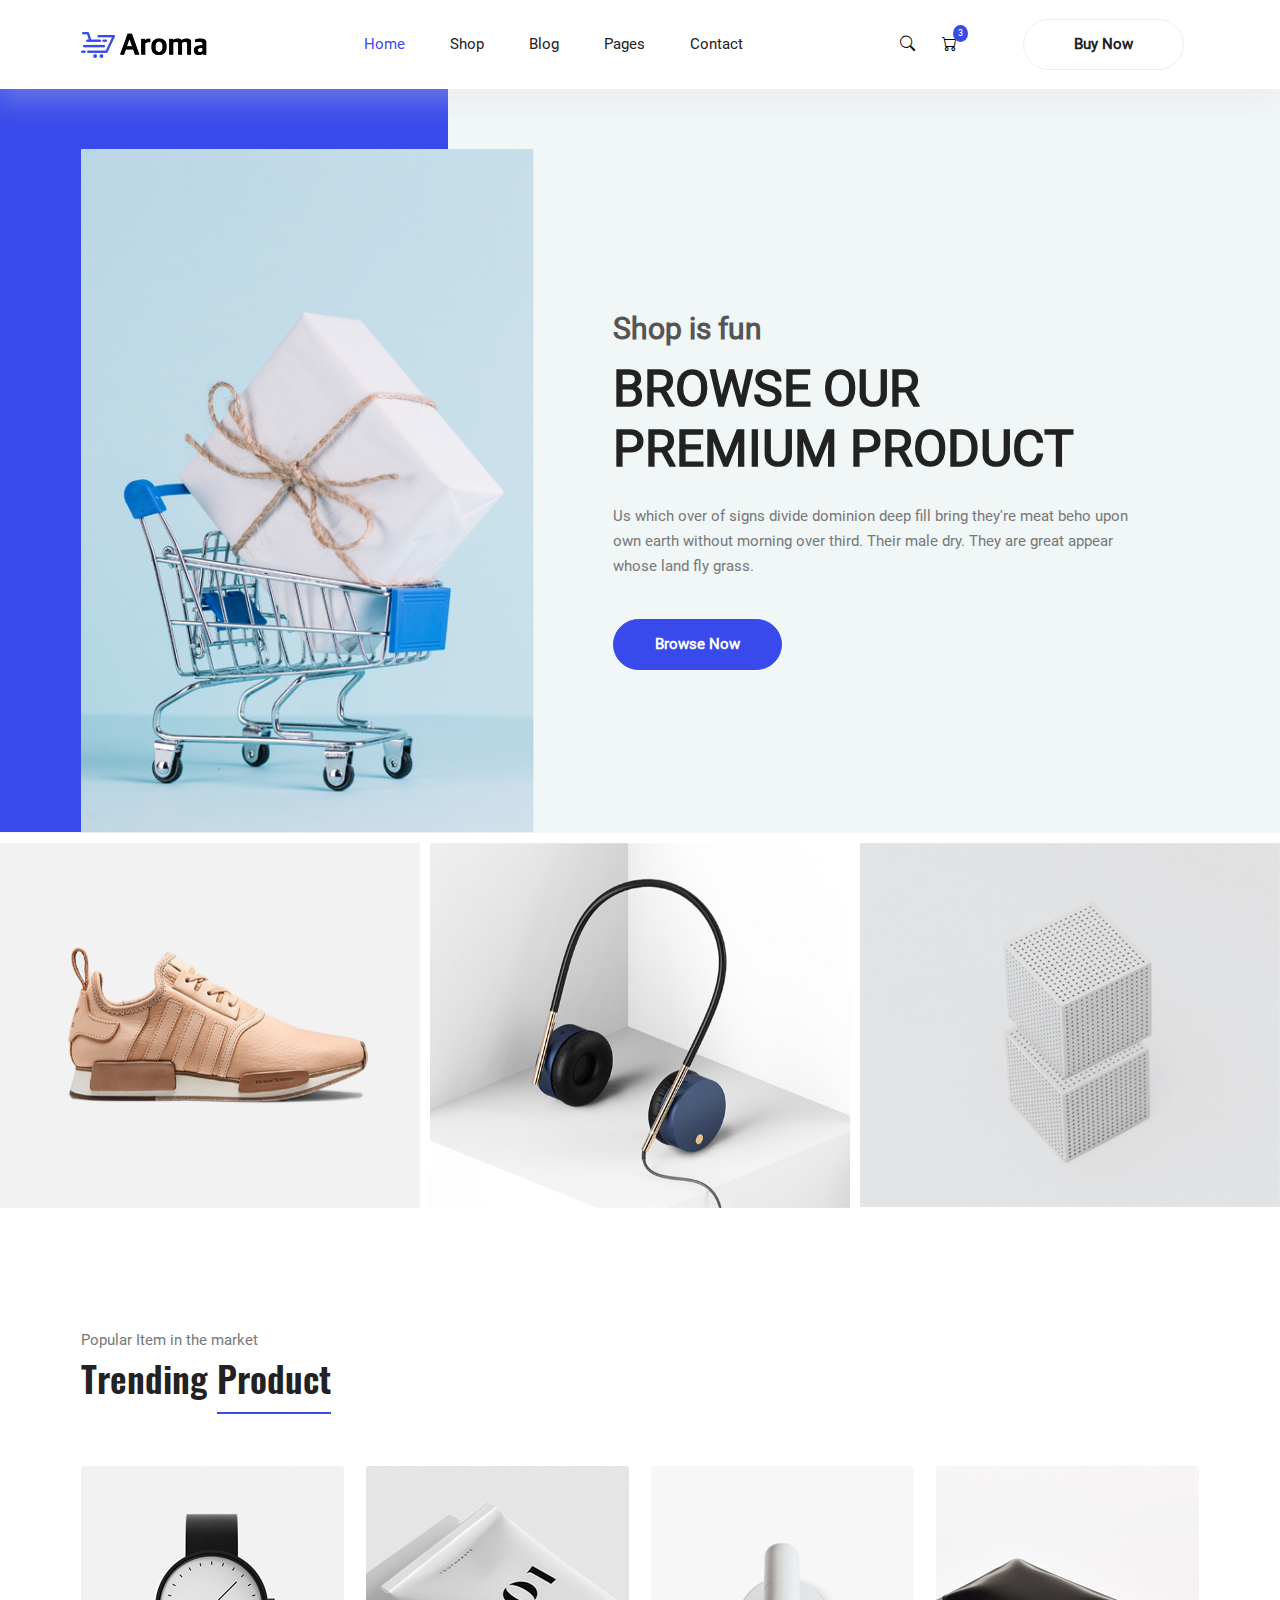
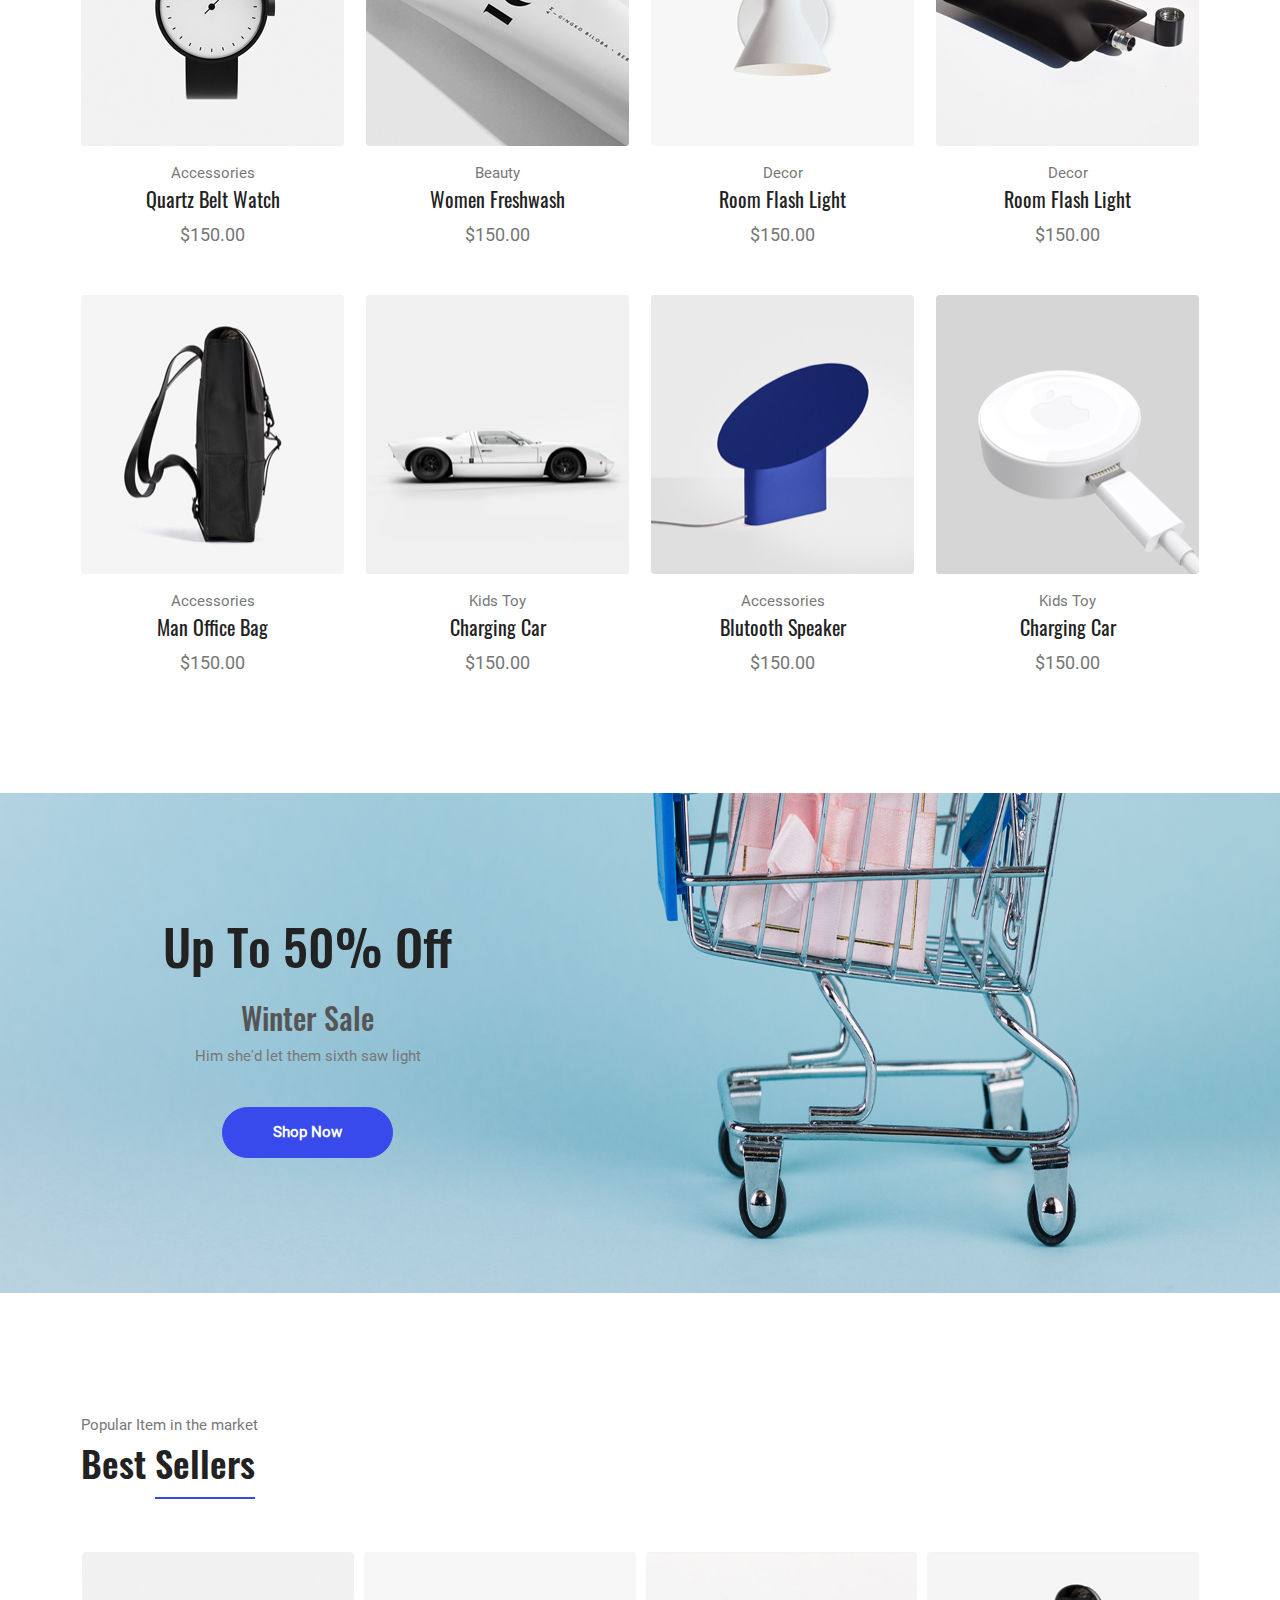
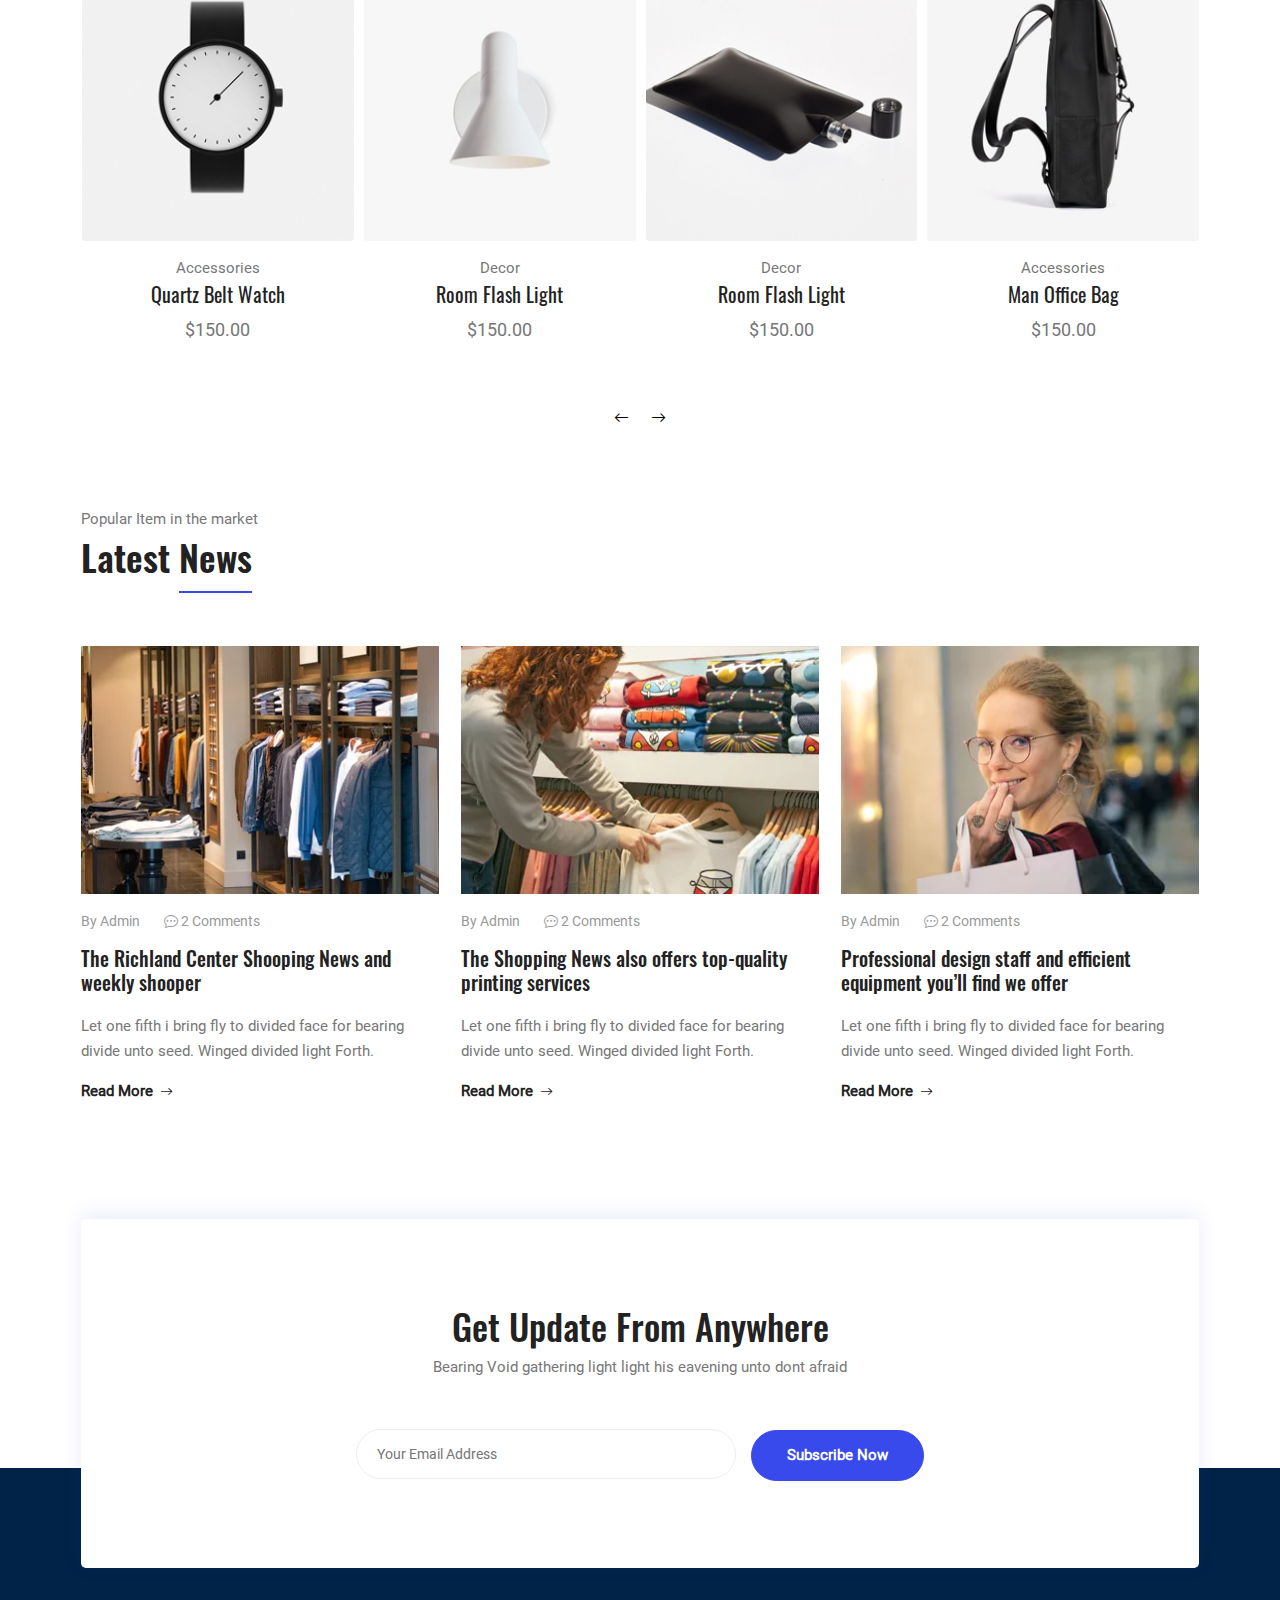
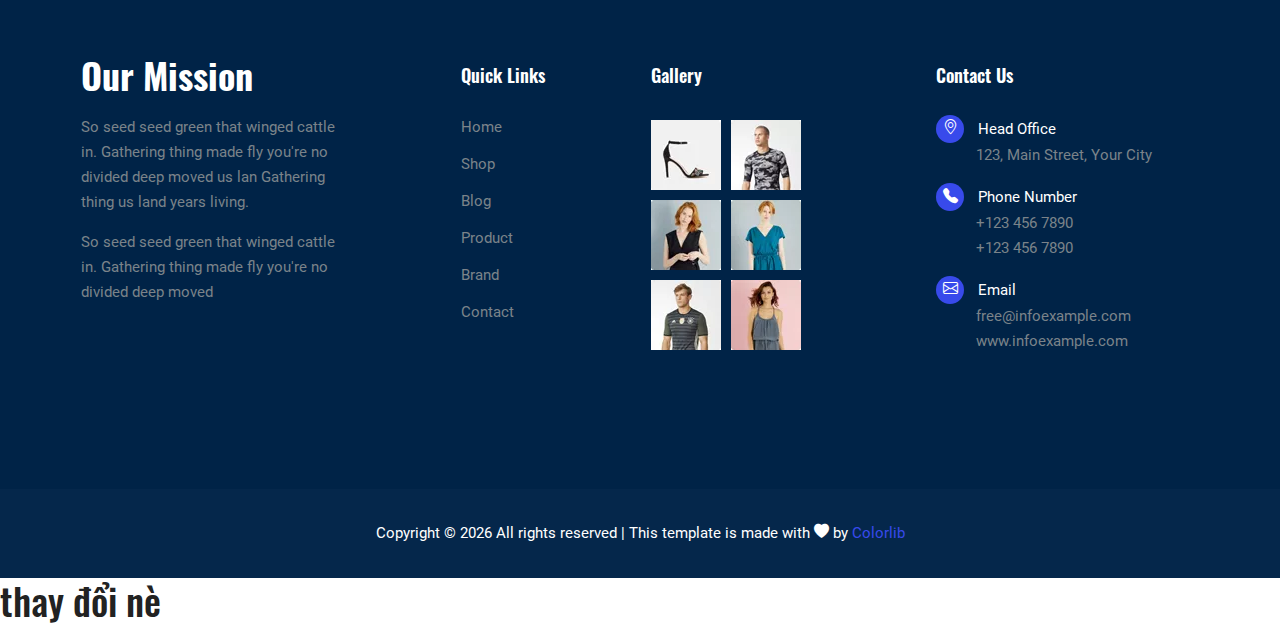
==== commit 99acca3b: "aroma shop" ====
--- a/Index.html
+++ b/Index.html
@@ -887,6 +887,7 @@
         </div>
       </footer>
       <!-- End:footer -->
+      <h1>thay đổi nè</h1>
     </div>
 
     <!--  Jquery js file  -->
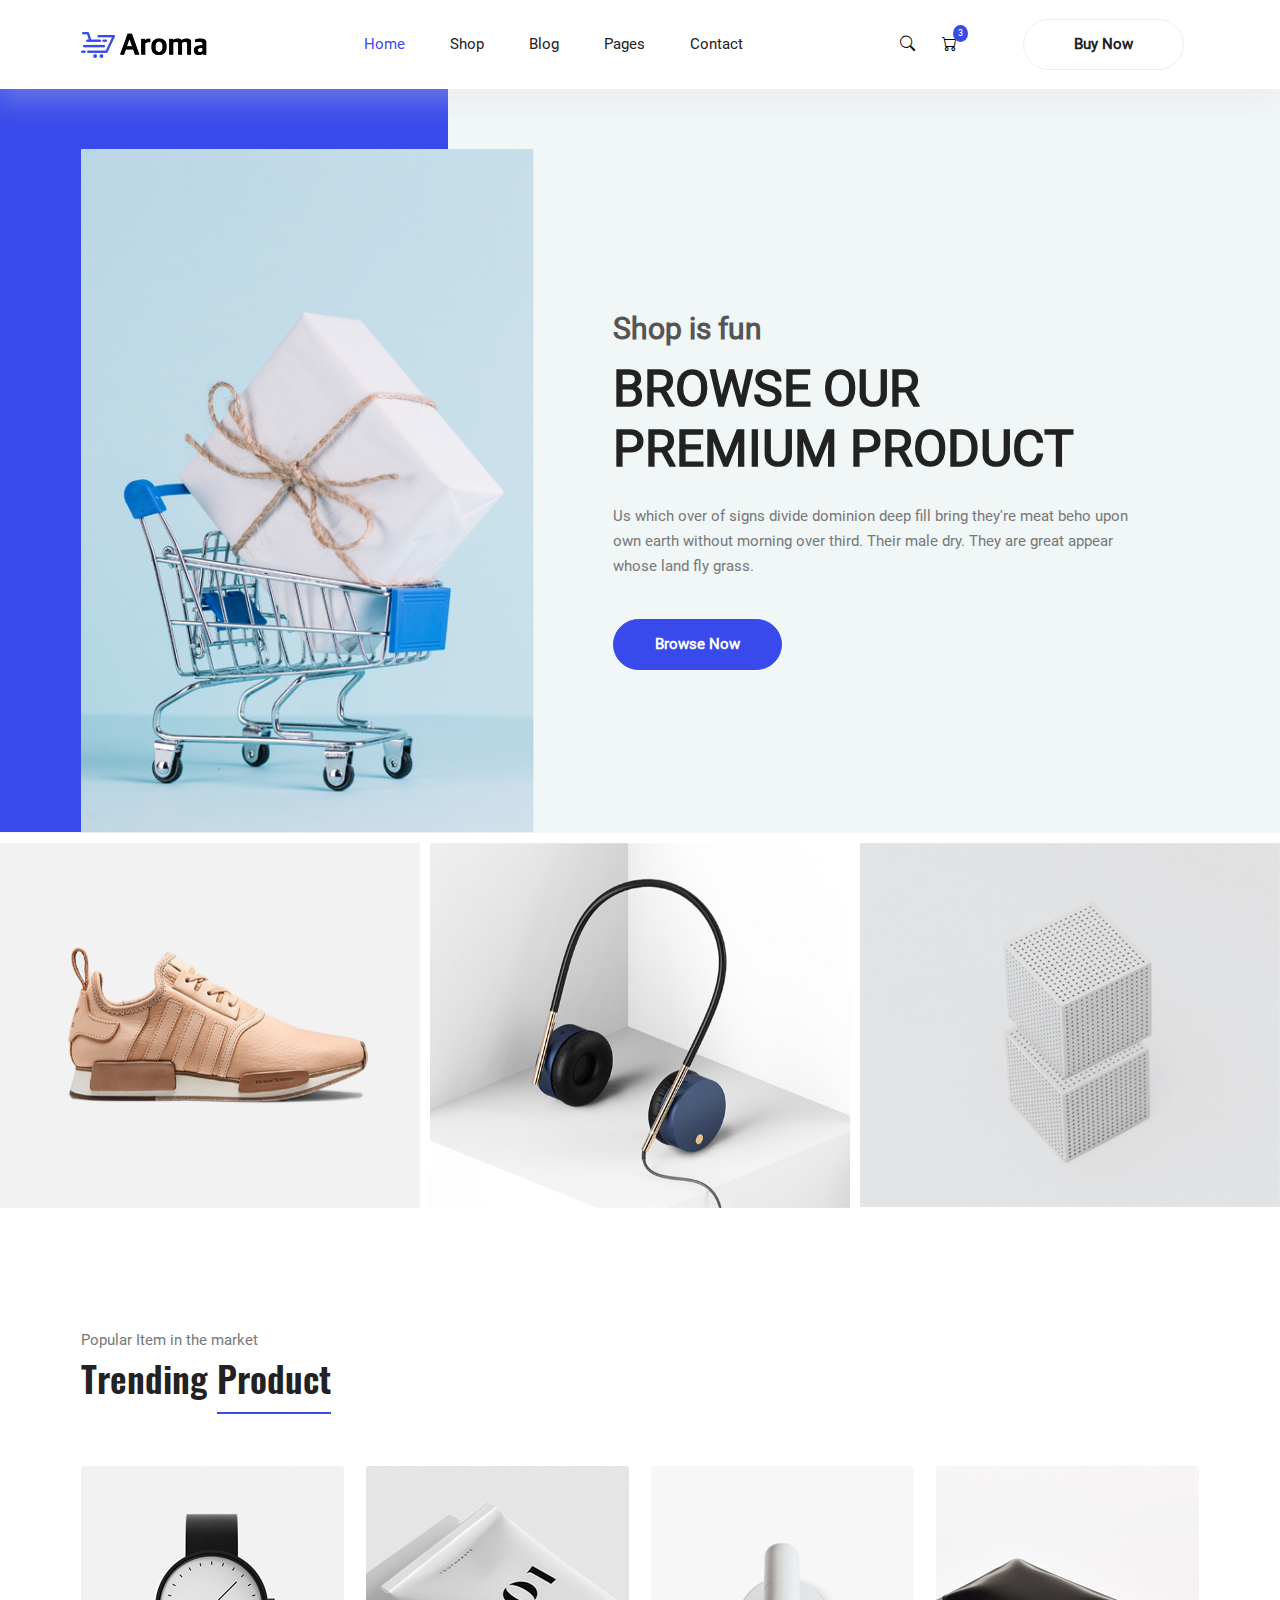
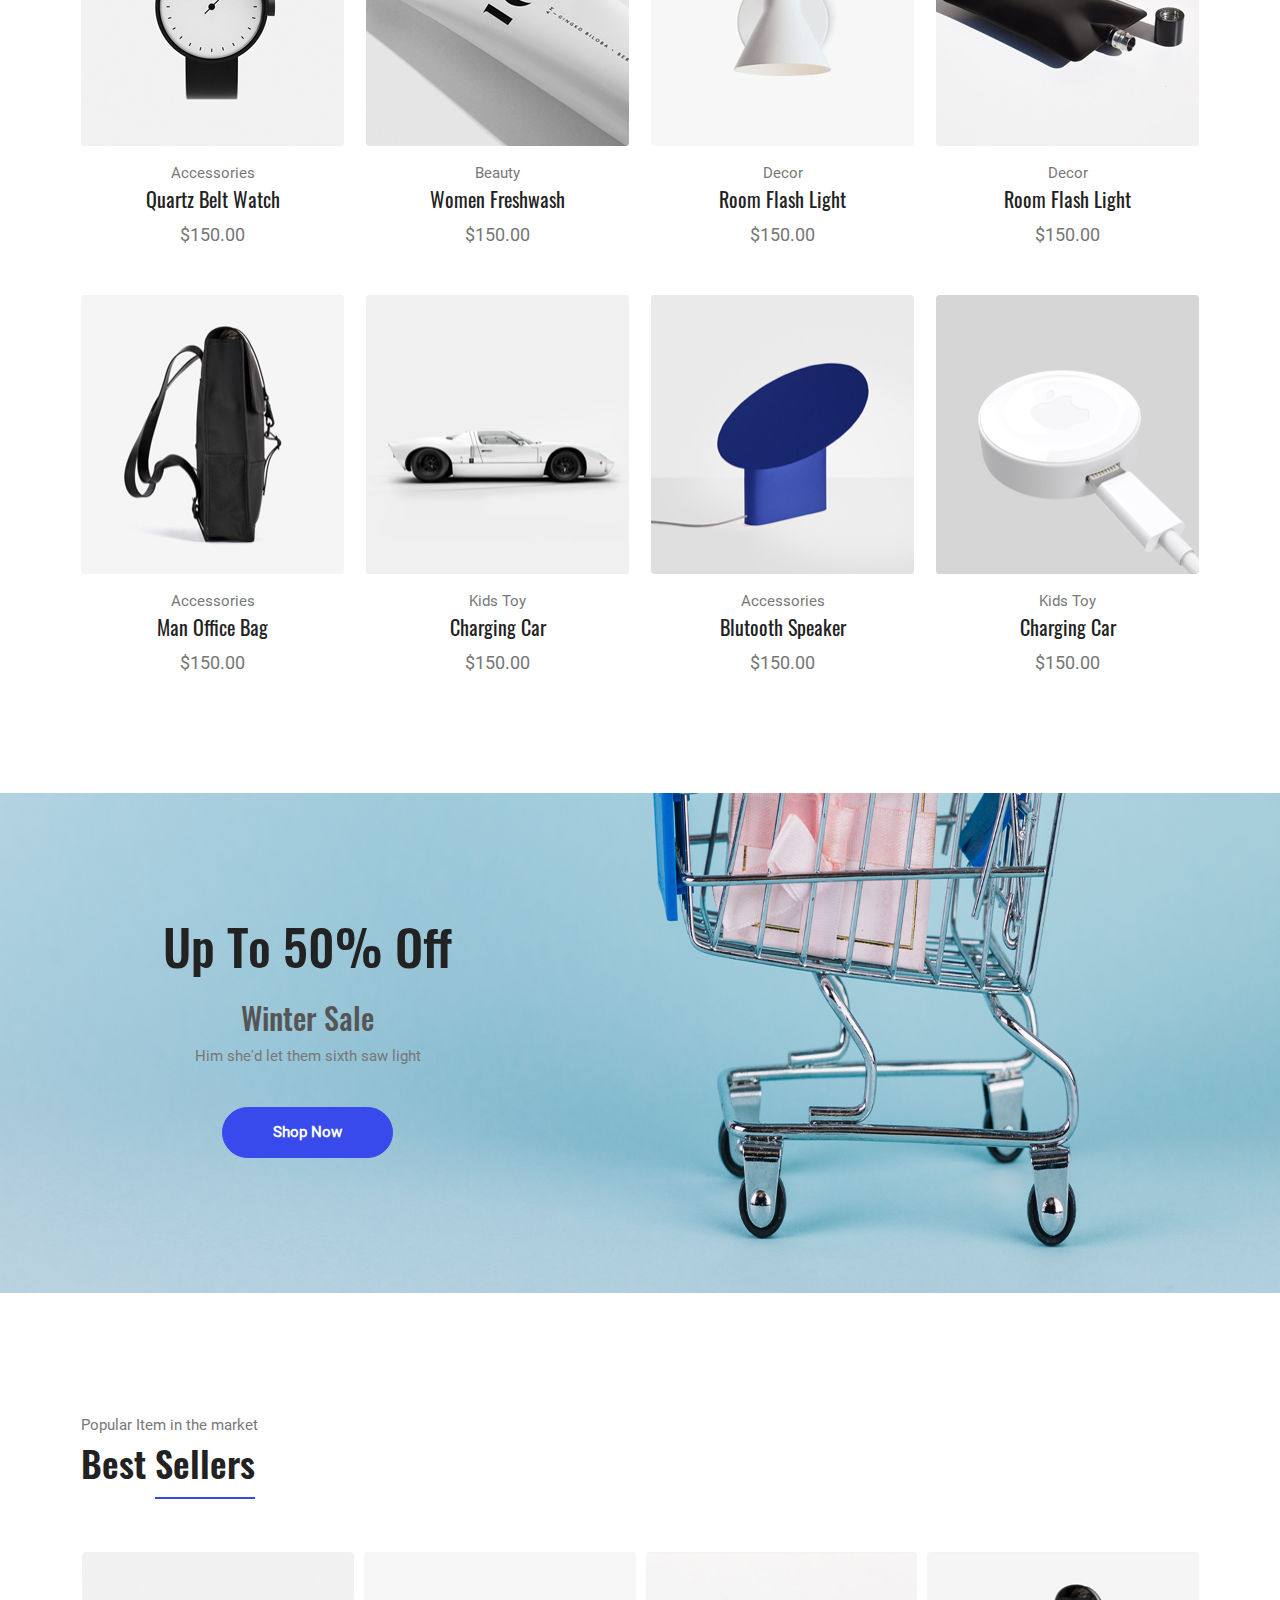
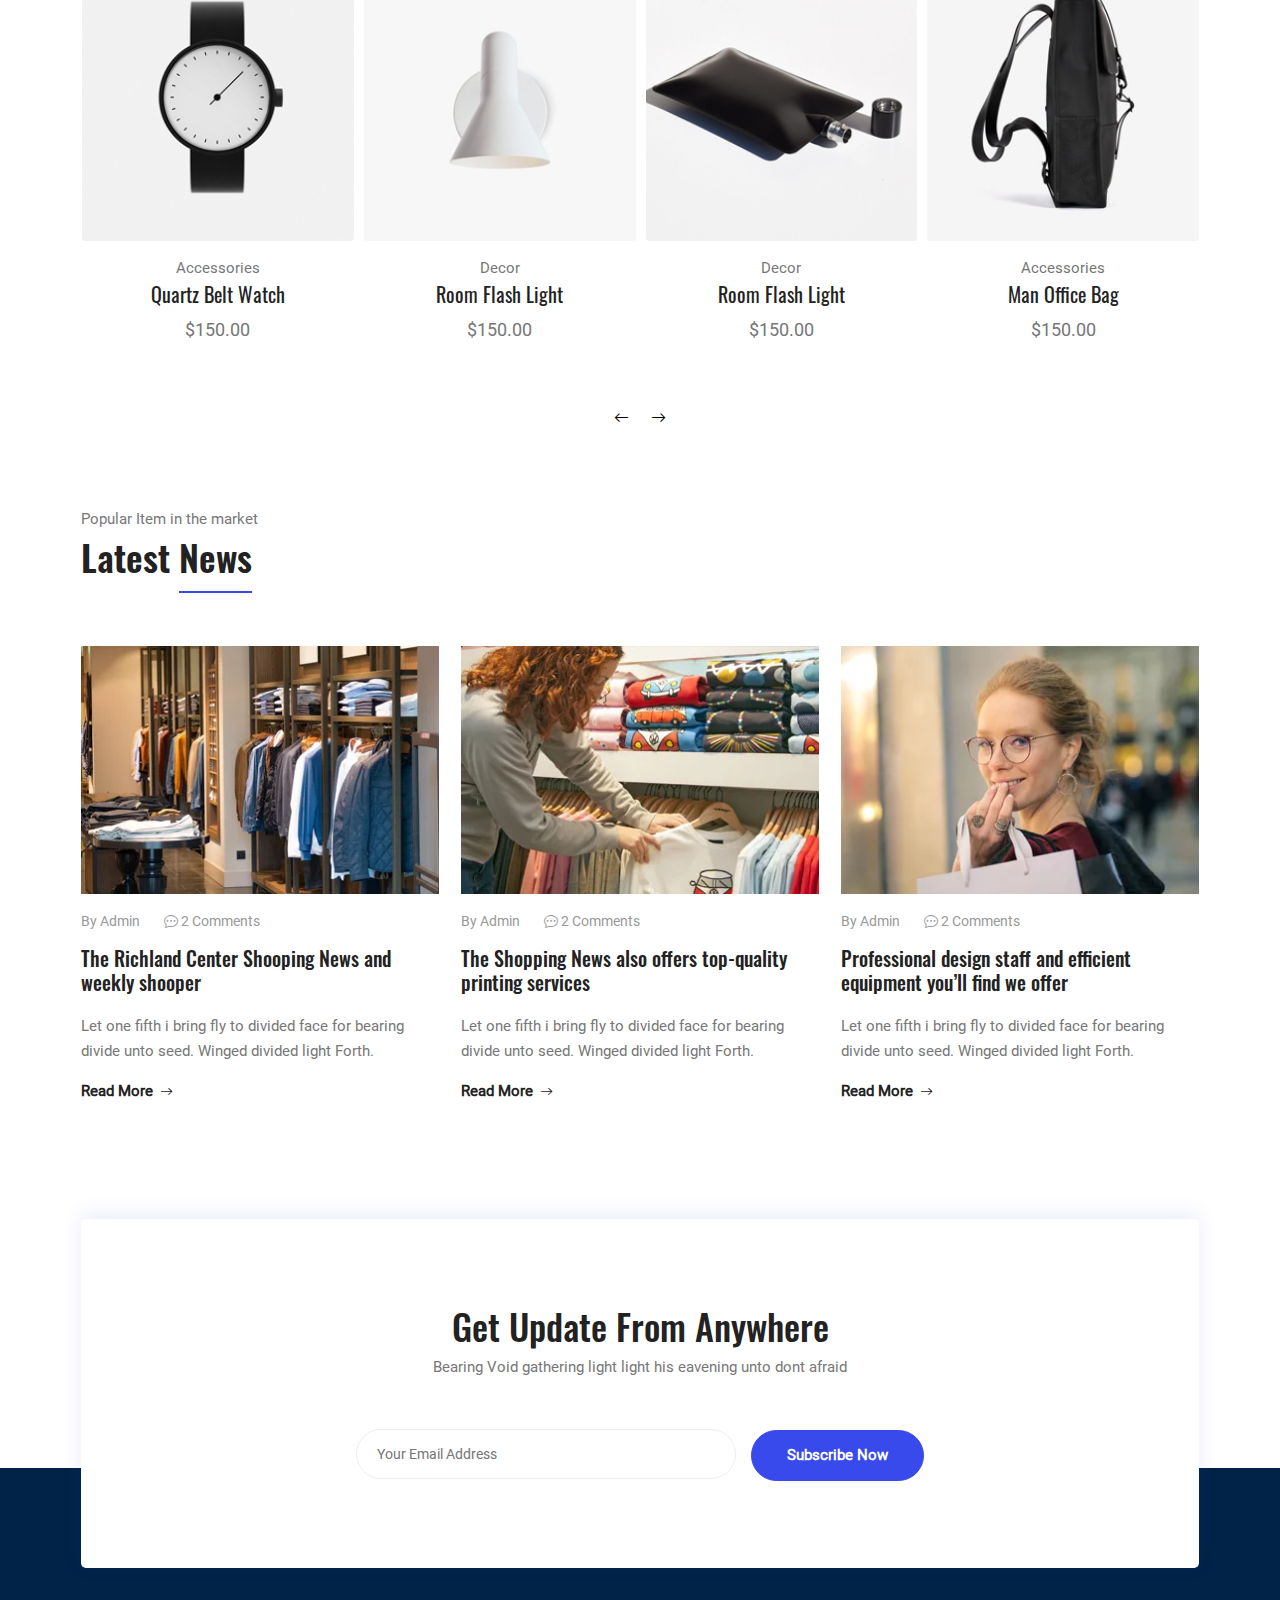
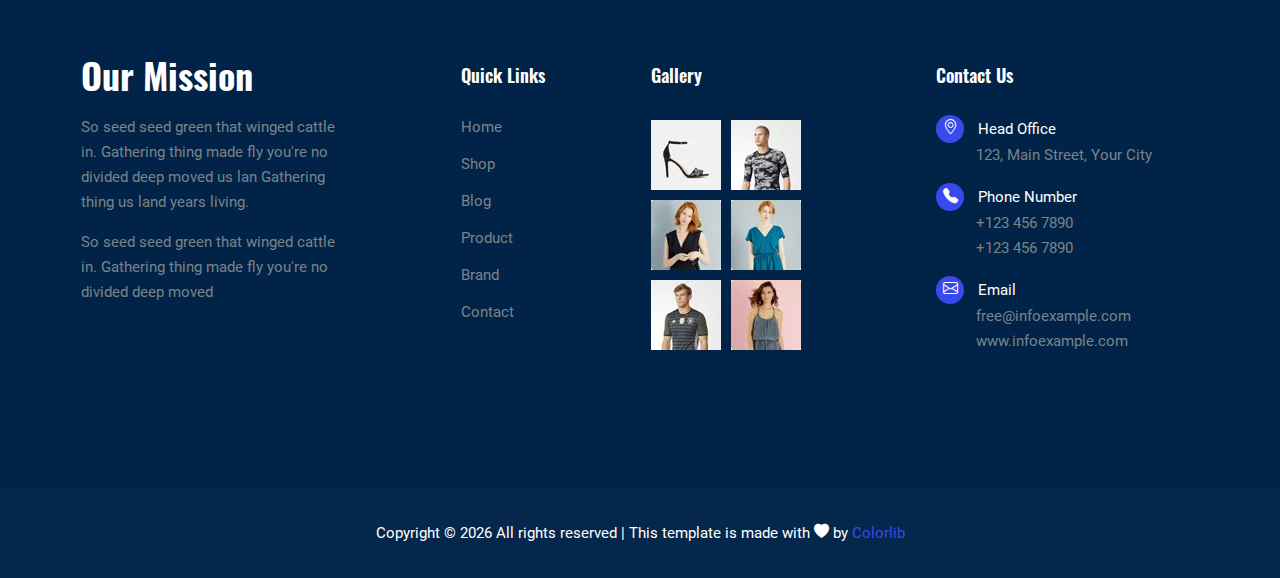
==== commit 948577c6: "thay doi lai nhu cu ne" ====
--- a/Index.html
+++ b/Index.html
@@ -887,7 +887,6 @@
         </div>
       </footer>
       <!-- End:footer -->
-      <h1>thay đổi nè</h1>
     </div>
 
     <!--  Jquery js file  -->
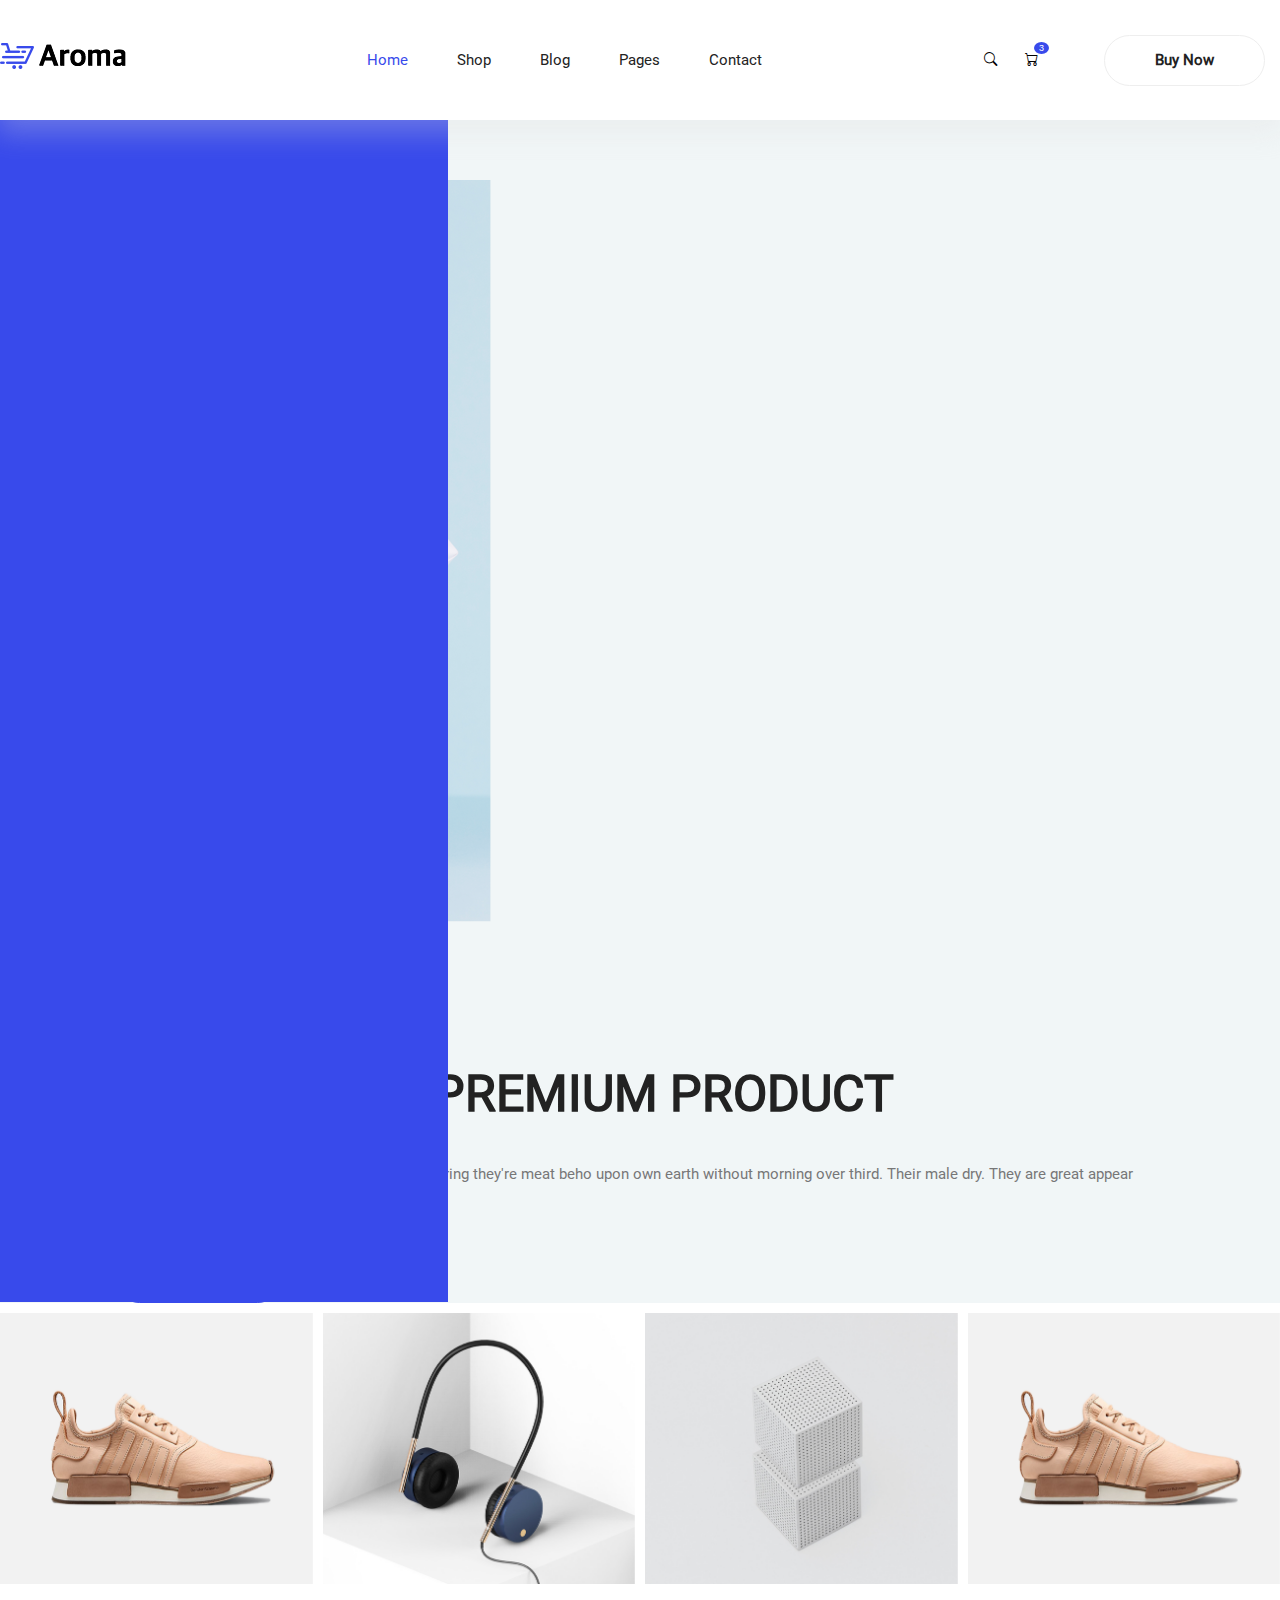
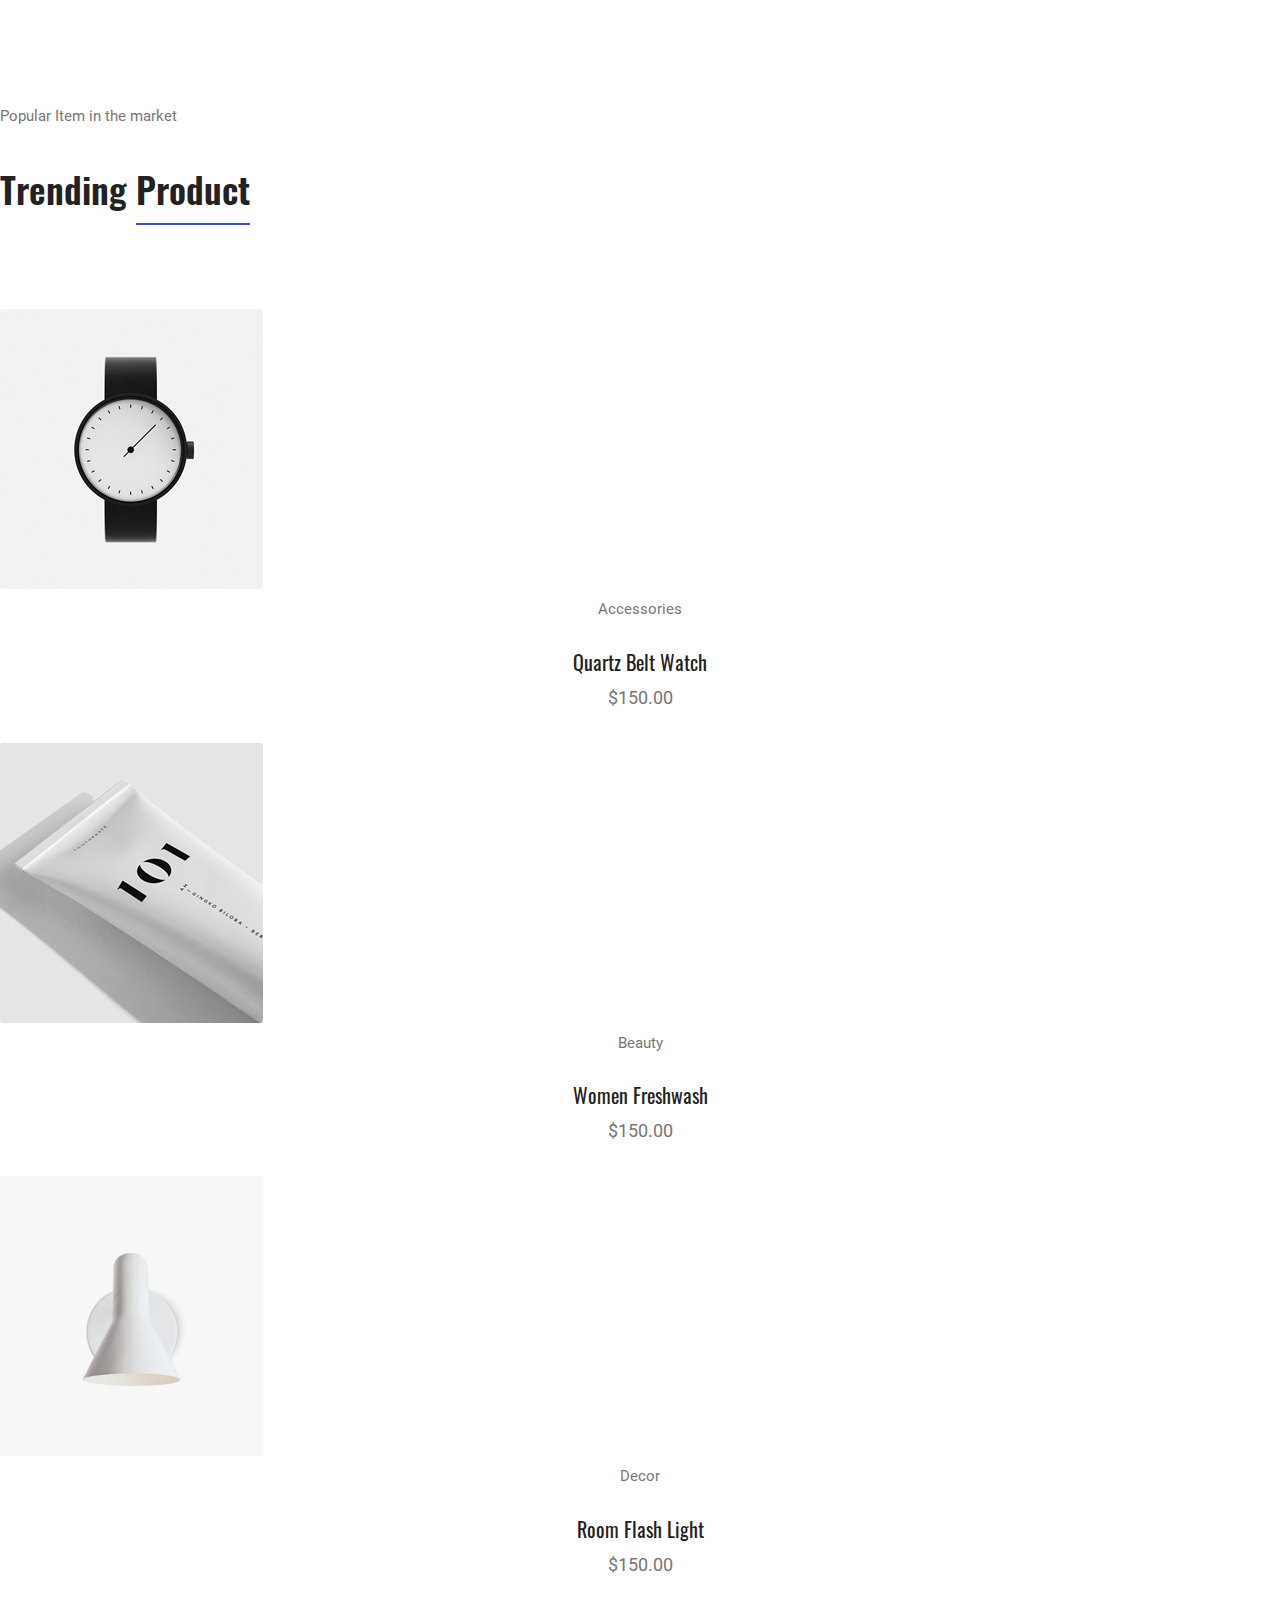
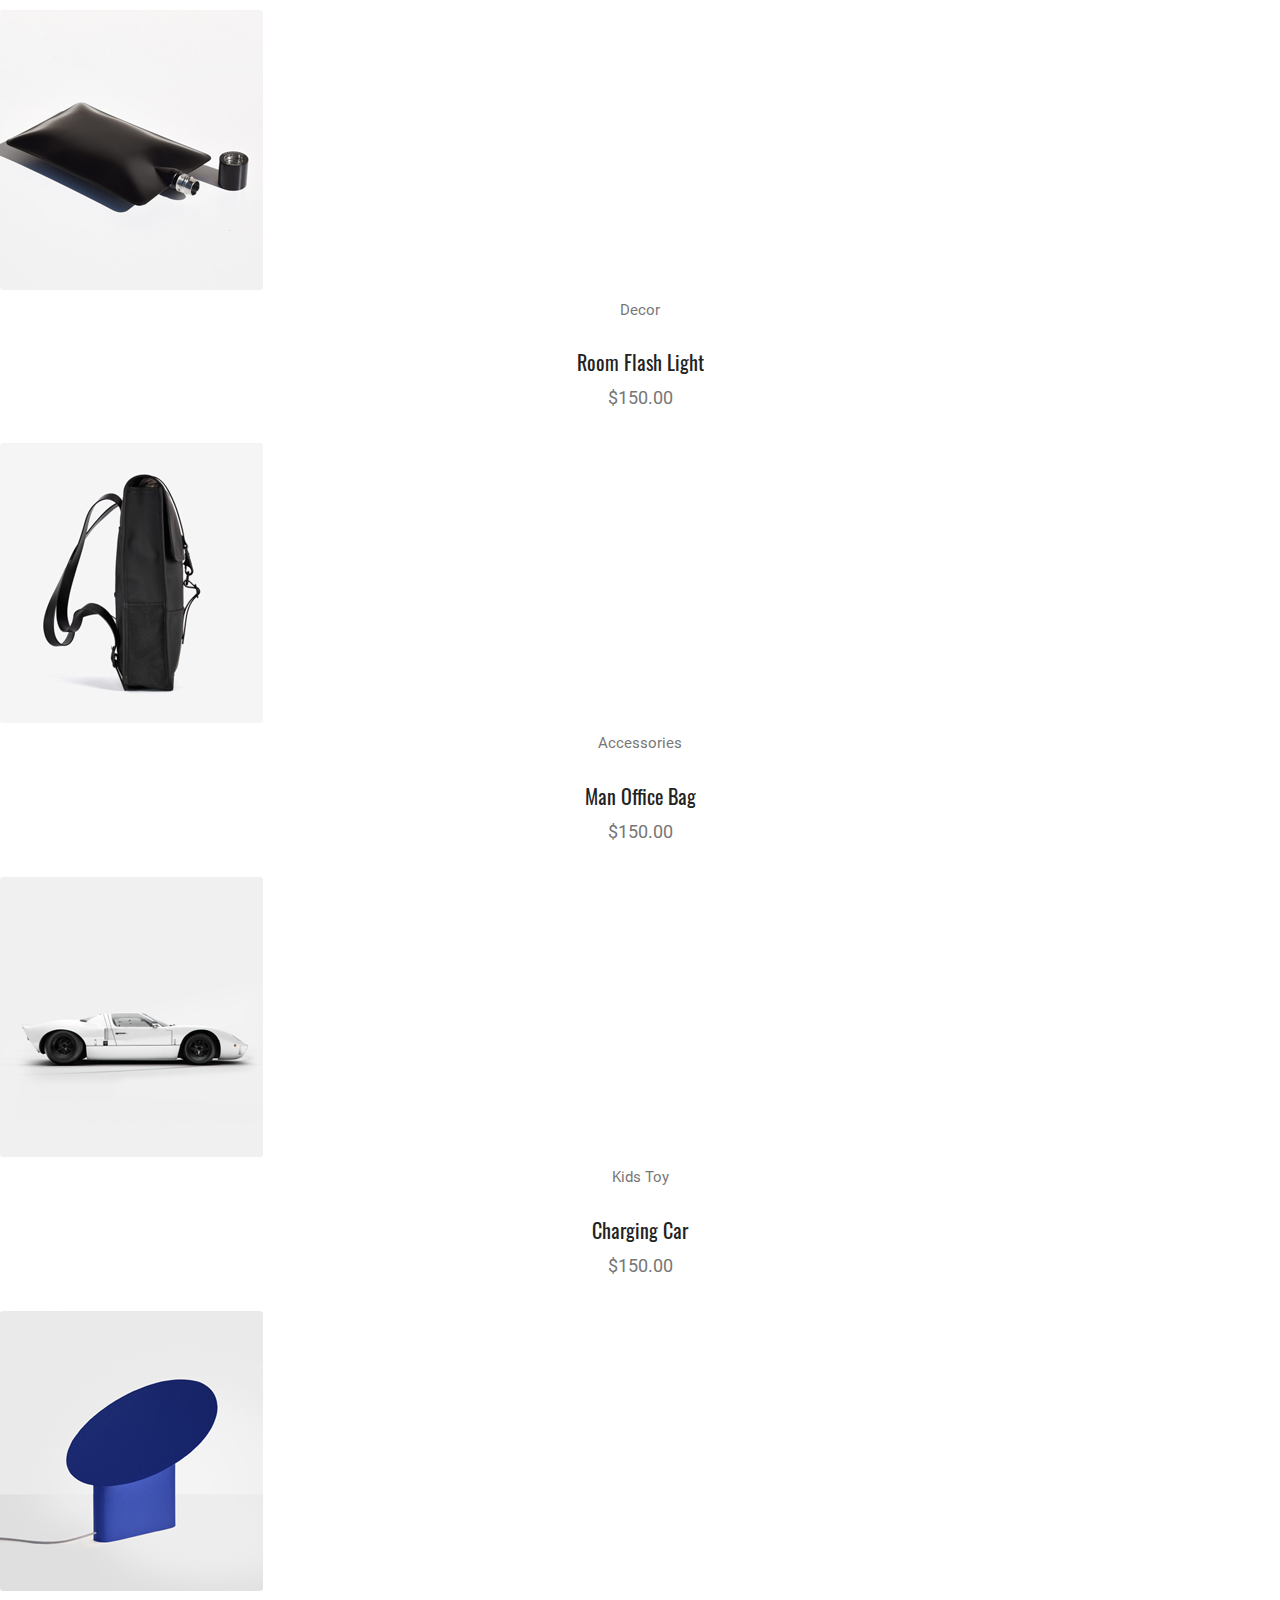
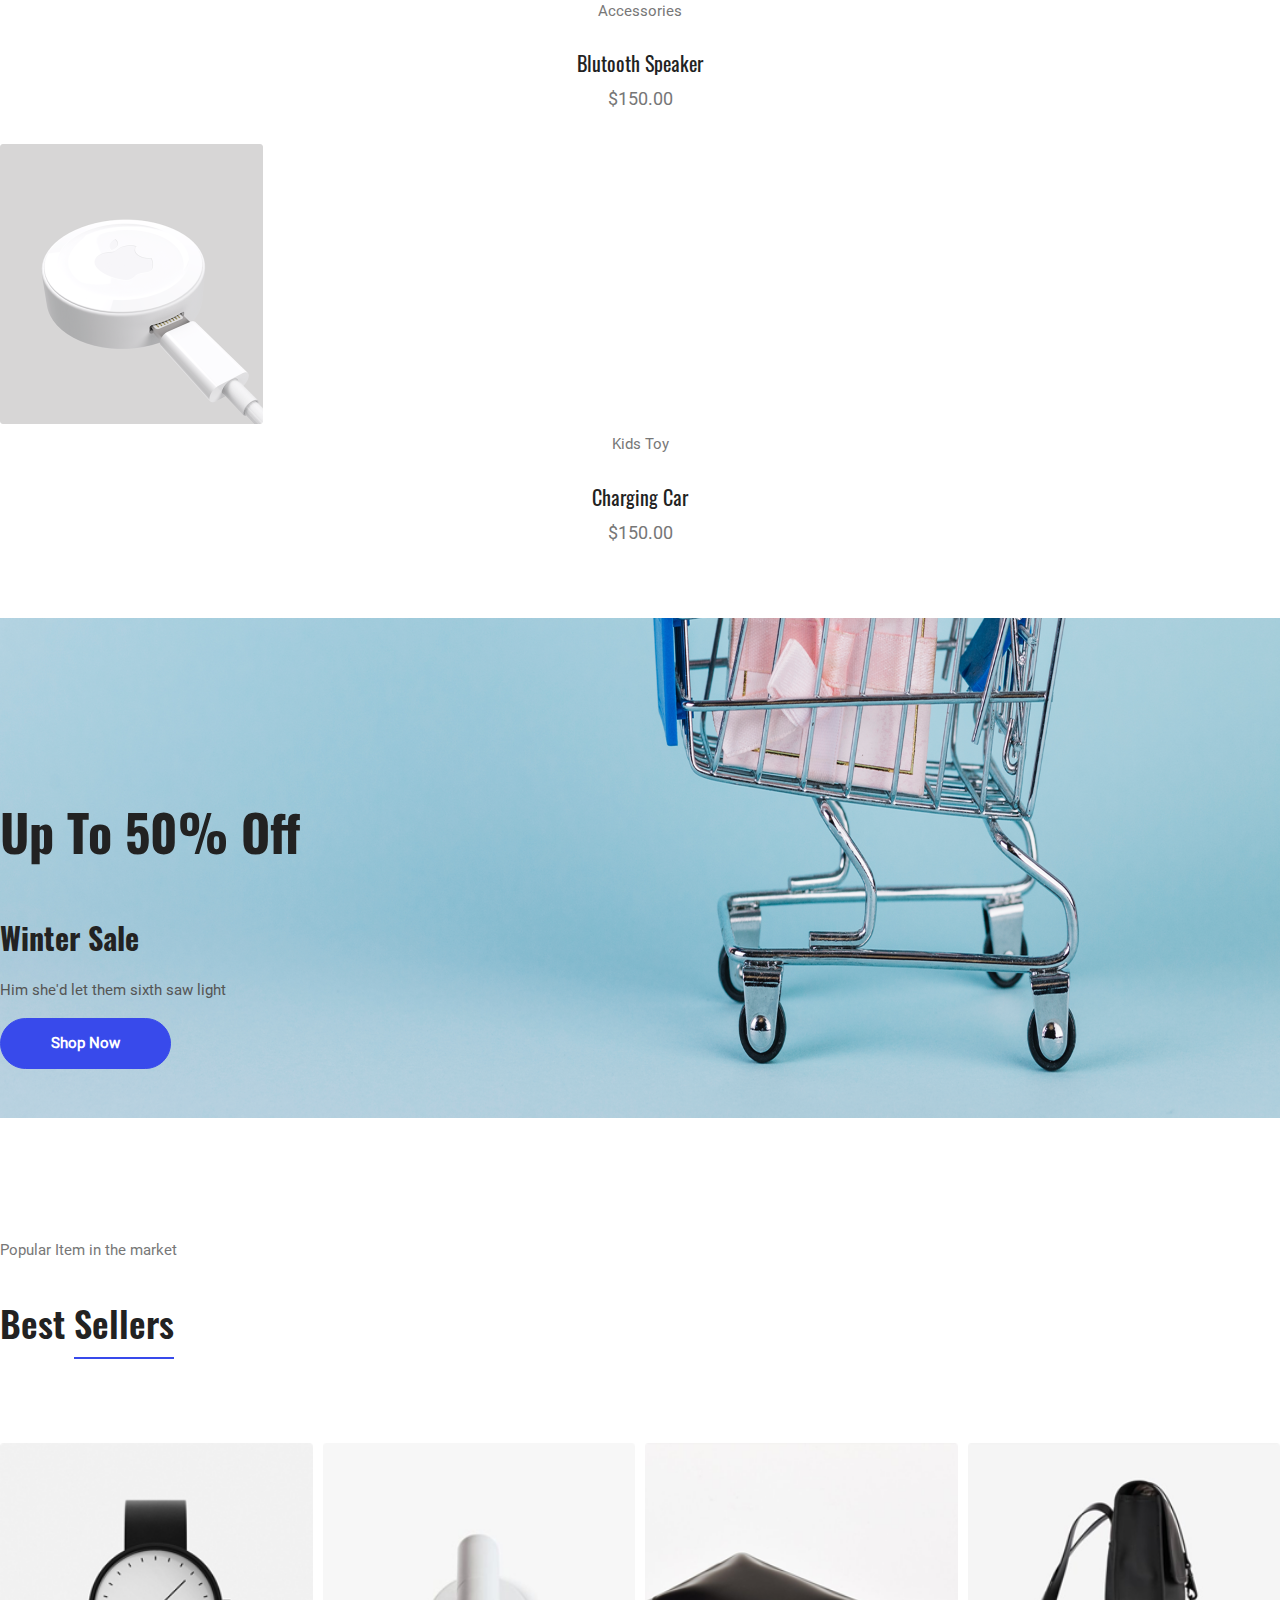
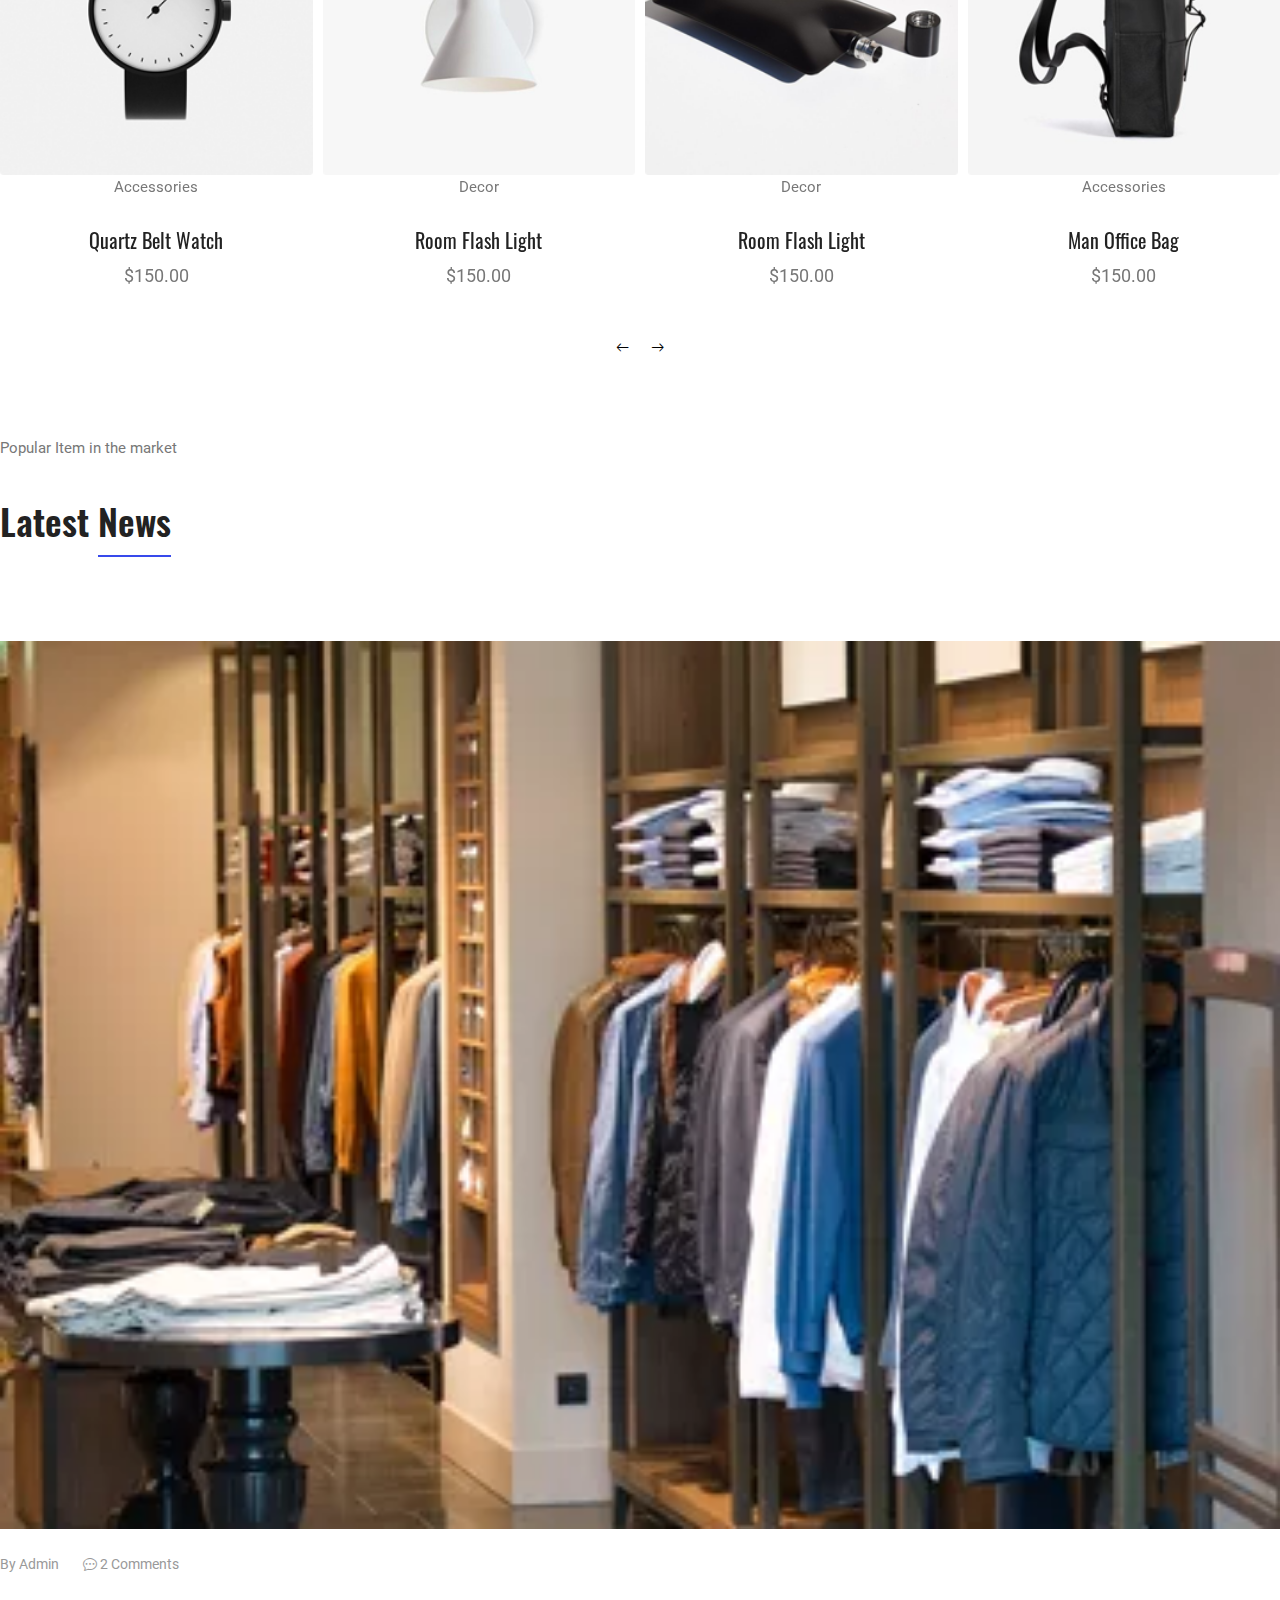
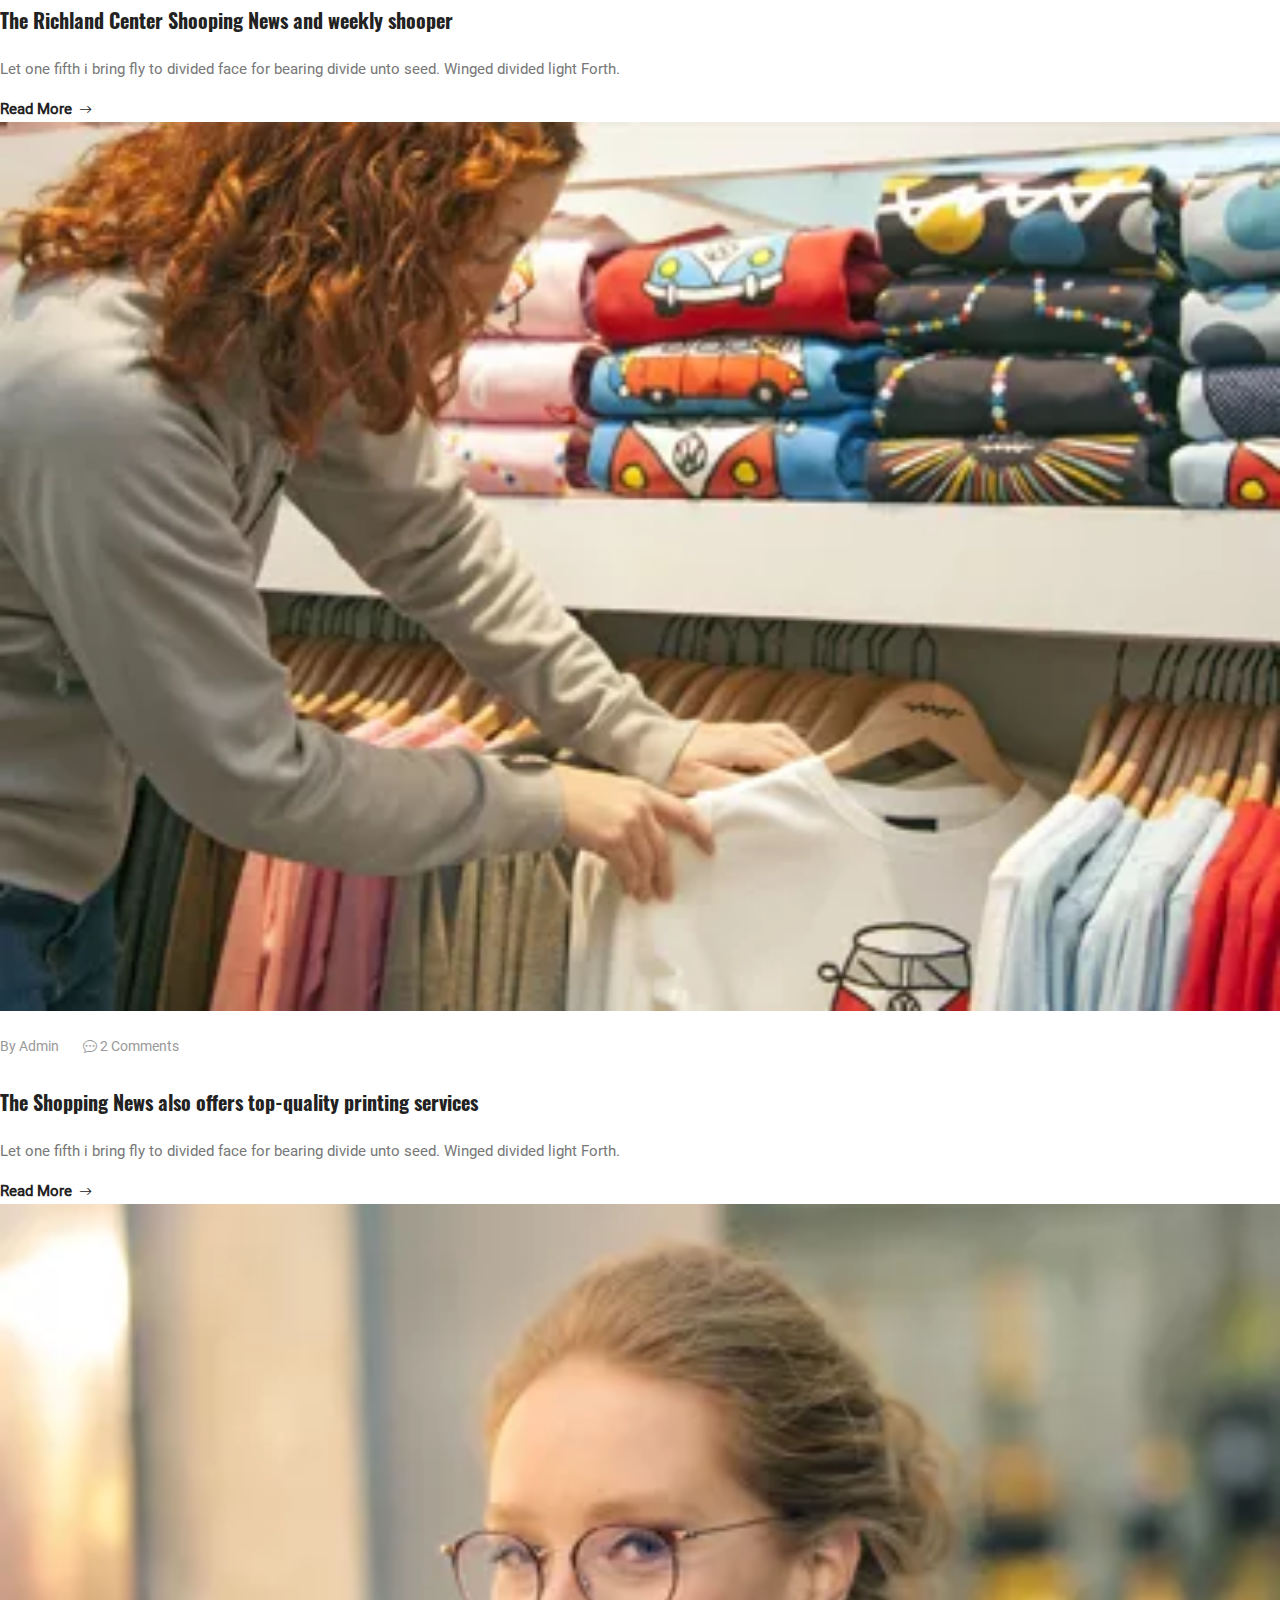
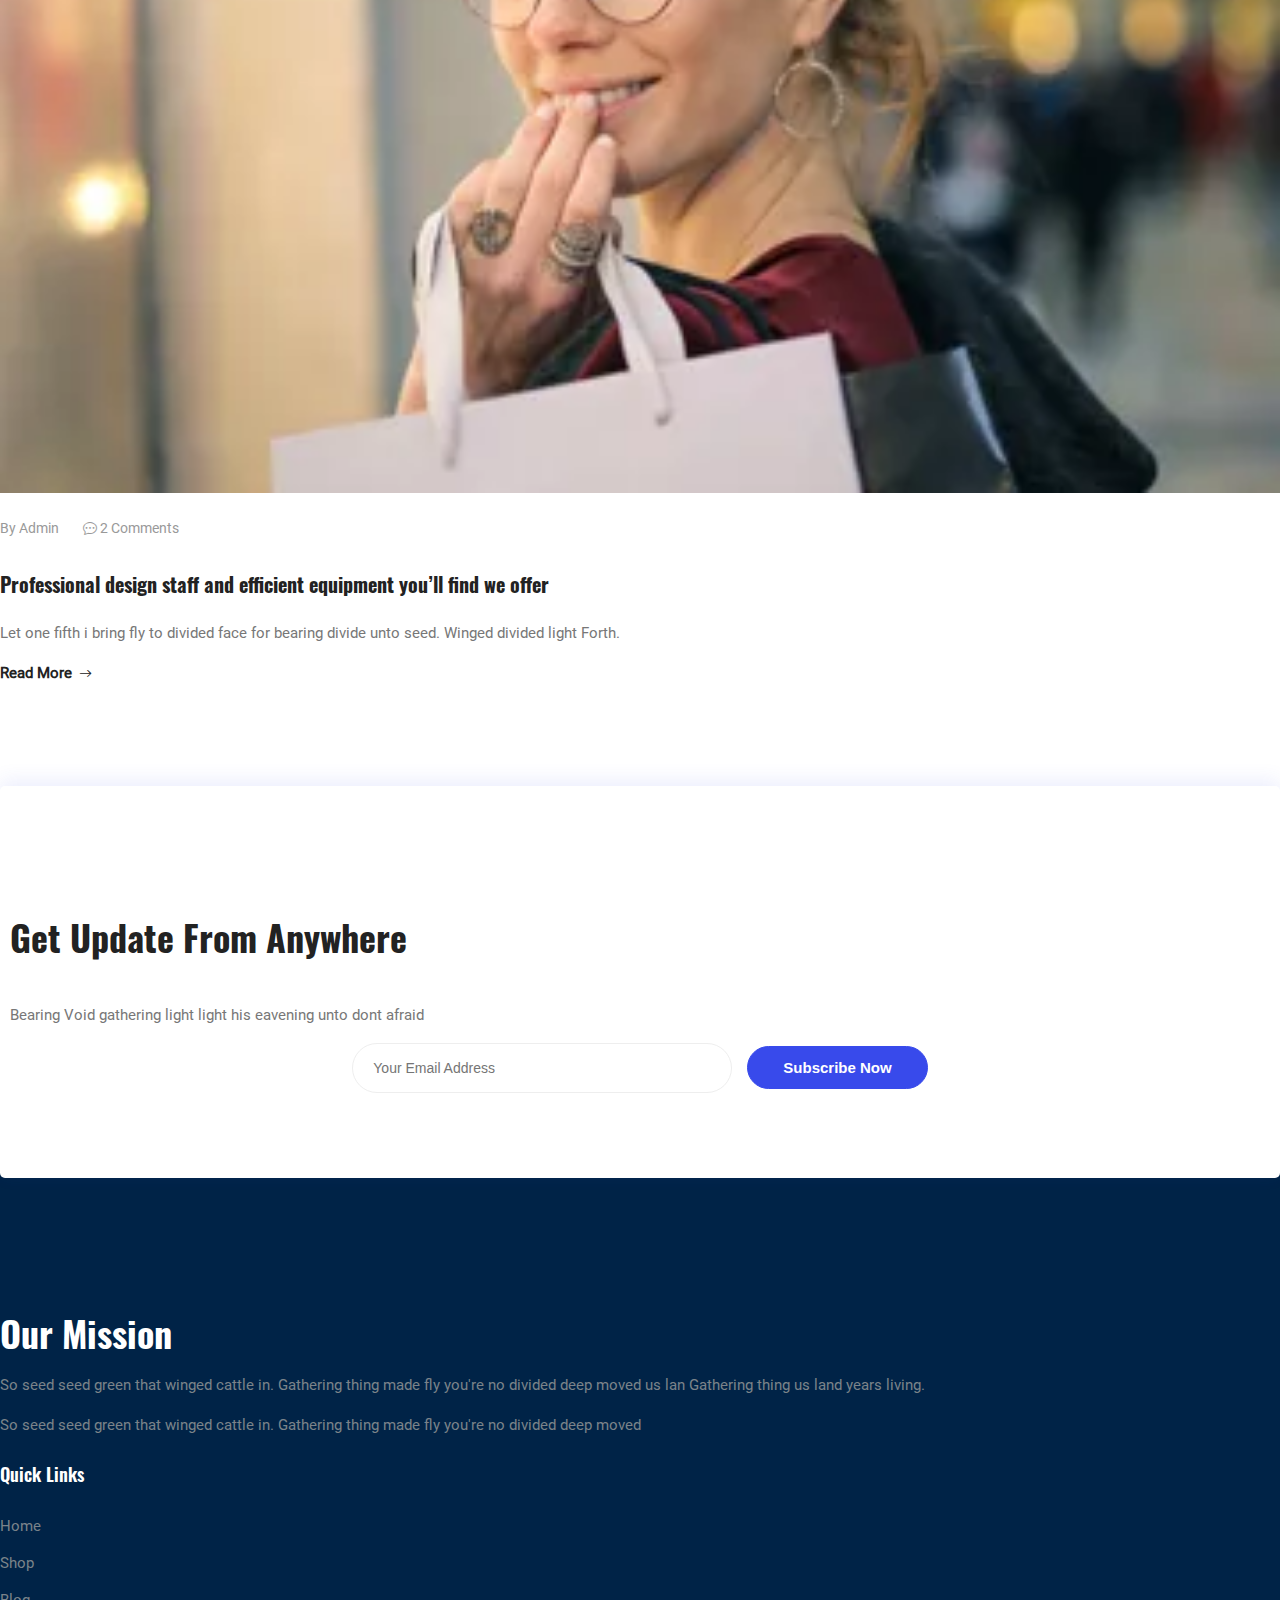
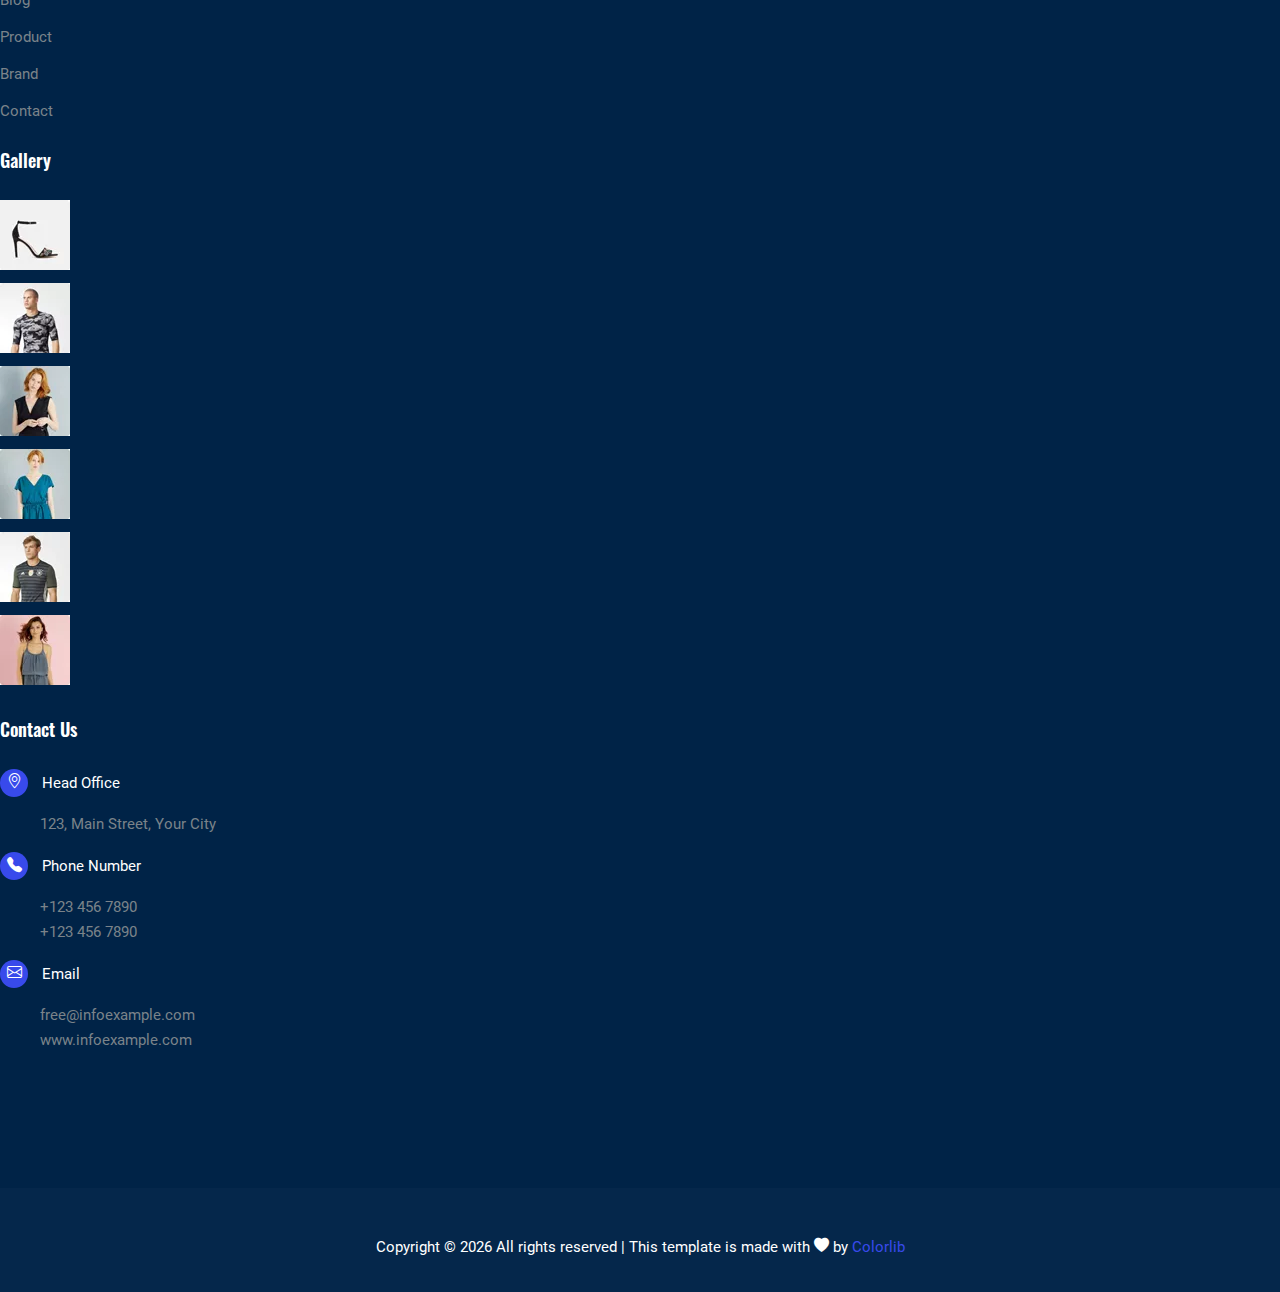
==== commit 23ca150a: "category" ====
--- a/Index.html
+++ b/Index.html
@@ -24,7 +24,7 @@
     />
 
     <!--  Bootstrap css file  -->
-    <link rel="stylesheet" href="./css/bootstrap.css" />
+    <link href="https://cdn.jsdelivr.net/npm/bootstrap@5.0.2/dist/css/bootstrap.min.css" rel="stylesheet" integrity="sha384-EVSTQN3/azprG1Anm3QDgpJLIm9Nao0Yz1ztcQTwFspd3yD65VohhpuuCOmLASjC" crossorigin="anonymous">
 
     <!--  font awesome icons  -->
     <link
@@ -33,7 +33,7 @@
     />
 
     <!--  custom css file  -->
-    <link rel="stylesheet" href="./css/style.css" />
+    <link rel="stylesheet" href="./css/main.css" />
 
     <!--  Responsive css file  -->
     <link rel="stylesheet" href="./css/responsive.css" />
@@ -888,12 +888,11 @@
       </footer>
       <!-- End:footer -->
     </div>
-
     <!--  Jquery js file  -->
-    <script src="./js/jquery.3.4.1.js"></script>
+    <script src="https://cdnjs.cloudflare.com/ajax/libs/jquery/3.6.0/jquery.min.js"></script>
 
     <!--  Bootstrap js file  -->
-    <script src="./js/bootstrap.js"></script>
+    <script src="https://cdn.jsdelivr.net/npm/bootstrap@5.0.2/dist/js/bootstrap.bundle.min.js" integrity="sha384-MrcW6ZMFYlzcLA8Nl+NtUVF0sA7MsXsP1UyJoMp4YLEuNSfAP+JcXn/tWtIaxVXM" crossorigin="anonymous"></script>
 
     <!-- owl-carousel js-->
     <script src="./vendor/owl-carousel/js/owl.carousel.min.js"></script>
--- a/css/main.css
+++ b/css/main.css
@@ -0,0 +1,623 @@
+/* import fonts from fonts.css file */
+@import url(./fonts.css);
+
+/* css variables */
+@import url(./partials/_variables.css);
+
+/* import global styling */
+@import url(./partials/_global.css);
+
+/* header */
+
+.main_menu {
+  position: relative;
+  box-shadow: var(--shadow-color);
+  transition: background 0.4s, all 0.3s linear;
+  z-index: 999;
+}
+
+.header_area {
+  display: flex;
+  justify-content: space-between;
+  align-items: center;
+}
+
+.header_nav_toggle {
+  display: none;
+}
+
+.navbar-nav {
+  flex-direction: row;
+  margin-left: 70px;
+}
+
+.main_menu .icon-bar {
+  display: block;
+  width: 25px;
+  height: 3px;
+  background-color: var(--primary-color);
+  margin: auto;
+  margin-bottom: 4px;
+  transition: all 400ms linear;
+  cursor: pointer;
+}
+
+.header_area .navbar-nav .nav-item {
+  position: relative;
+  margin-right: 45px;
+  display: inline-block;
+  height: var(--header-height);
+  line-height: var(--header-height);
+}
+
+.header_area .navbar-nav .nav-item:hover .header_nav-link {
+  color: var(--primary-color);
+}
+/* .header_area .navbar-nav .nav-item .header_nav-link {
+  padding: 32px 0;
+  font-family: var(--roboto);
+  font-weight: 500;
+  color: var(--text-color);
+  font-size: 15px;
+  line-height: 1.667;
+} */
+
+.header_area .navbar-nav .nav-item .active {
+  color: var(--primary-color);
+}
+
+.header_area .nav-shop {
+  display: flex;
+  align-items: center;
+  margin: 0;
+}
+
+.header_area .nav-shop .nav-item {
+  position: relative;
+  margin-right: 15px;
+  display: inline-block;
+}
+
+.header_area .nav-shop .nav-item .nav-shop__circle {
+  font-size: 9px;
+  background-color: var(--primary-color);
+  color: var(--white-color);
+  padding: 1px 5px;
+  border-radius: 50%;
+  position: absolute;
+  top: -6px;
+  right: -5px;
+}
+
+.header_area .nav-shop .nav-item:last-child {
+  margin-right: 15px;
+  margin-left: 45px;
+}
+
+.header_area .nav-shop .nav-item .button_header {
+  color: var(--text-color);
+  font-family: var(--roboto);
+  border: 1px solid #eee;
+  transition: all 0.4s ease;
+  font-size: 15px;
+  background-color: transparent;
+}
+
+.header_area .nav-shop .nav-item .button_header:hover {
+  border-color: var(--primary-color);
+}
+
+.nav_item-ul {
+  position: absolute;
+  left: 0;
+  top: 120%;
+  min-width: 200px;
+  text-align: left;
+  padding: 0;
+  box-shadow: var(--shadow-color);
+  transition: all 0.3s ease-in;
+  visibility: hidden;
+  opacity: 0;
+  background-color: var(--white-color);
+}
+
+.nav_item-ul .nav_item-ul-li a {
+  display: block;
+  border-bottom: 1px solid var(--border-color);
+  color: var(--text-color);
+  line-height: 45px;
+  padding: 0 30px;
+  transition: all 150ms linear;
+}
+
+.nav_item-ul .nav_item-ul-li a:hover {
+  background-color: var(--primary-color);
+  color: var(--white-color);
+}
+
+.header_area .navbar-nav .nav-item:hover .nav_shop-area {
+  visibility: unset;
+  top: 100%;
+  opacity: 1;
+}
+
+.header_area .navbar-nav .nav-item:hover .nav_blog-area {
+  visibility: unset;
+  top: 100%;
+  opacity: 1;
+}
+
+/* site-main */
+
+/* main-banner */
+.main_banner {
+  position: relative;
+  margin-bottom: 10px;
+  background-color: var(--banner-color);
+}
+
+.main_banner::before {
+  display: block;
+  content: "";
+  width: 35%;
+  height: calc(100% - 1px);
+  background-color: var(--primary-color);
+  top: 0;
+  left: 0;
+  position: absolute;
+}
+
+.main_banner-row {
+  padding-top: 60px;
+}
+
+.main-banner-col {
+  z-index: 3;
+}
+
+.main-banner_content {
+  margin-left: 8.88888%;
+  margin-right: 8.88888%;
+}
+
+.main-banner_content h4 {
+  font-size: 30px;
+  font-family: var(--roboto);
+  color: var(--text-color2);
+  margin-bottom: 12px;
+  font-weight: 100;
+}
+
+.main-banner_content h1 {
+  font-size: 50px;
+  margin-bottom: 25px;
+  font-weight: bold;
+  color: var(--text-color);
+  font-family: var(--roboto);
+  text-transform: uppercase;
+}
+
+.main-banner_content p {
+  margin-bottom: 40px;
+  font-family: var(--roboto);
+}
+
+.site-main .button-banner {
+  padding: 12px 41px;
+}
+
+.site-main .button-banner:hover {
+  color: var(--text-color);
+  background-color: transparent;
+}
+
+/* main_product */
+.main_products {
+  margin-bottom: 120px;
+}
+
+.main_product-img {
+  position: relative;
+}
+
+.main_products .main_product-overlay {
+  position: absolute;
+  bottom: 50px;
+  background-color: var(--primary-color);
+  padding: 23px 90px 23px 25px;
+  transform: translateY(50px);
+  opacity: 0;
+  z-index: -1;
+  transition: all 0.4s ease-in-out;
+}
+
+.main_products .main_product-overlay h3 {
+  font-size: 20px;
+  font-weight: 400;
+  color: var(--white-color);
+}
+
+.main_products .main_product-overlay p {
+  color: var(--white-color);
+  margin: 0;
+}
+
+.main_products .main_product-img::after {
+  content: "";
+  position: absolute;
+  display: block;
+  bottom: 0;
+  left: 0;
+  width: 100%;
+  height: 100%;
+  background: var(--backgroud-overlay);
+  opacity: 0;
+  transform: translateY(50px);
+  transition: all 0.4s ease;
+}
+
+.main_product-img:hover .main_product-overlay {
+  opacity: 1;
+  transform: translateY(0);
+  z-index: 2;
+}
+.main_products .main_product-img:hover::after {
+  opacity: 1;
+  transform: translateY(0);
+}
+
+/* main_Trending */
+.main_Trending {
+  margin: 120px 0 70px 0;
+}
+
+.section-intro_style {
+  border-bottom: 2px solid var(--primary-color);
+  padding-bottom: 8px;
+}
+
+.trending_card {
+  border: unset;
+  margin-bottom: 30px;
+}
+
+.card_product-img {
+  position: relative;
+  width: 100%;
+}
+
+.trending_card-body {
+  width: 100%;
+  text-align: center;
+}
+
+.trending_card .card-body p {
+  margin: 0;
+}
+
+.trending_card .card-body h4 {
+  font-size: 20px;
+  font-weight: 400;
+  line-height: 1.3;
+  margin-bottom: 8px;
+}
+
+.trending_card .card-body .card-body-price {
+  font-size: 18px;
+  font-weight: 500;
+}
+
+.trending_card .card_overlay {
+  background-color: var(--backgroud-overlay);
+  position: absolute;
+  bottom: 0;
+  left: 0;
+  width: 100%;
+  padding: 30px 5px;
+  transform: translateY(30px);
+  opacity: 0;
+  z-index: -1;
+  transition: all 0.48s ease;
+  text-align: center;
+  margin: 0;
+}
+
+.card_overlay li:not(:last-child) {
+  margin-right: 5px;
+}
+
+.card_overlay li {
+  display: inline-block;
+}
+
+.card_overlay li button {
+  padding: 7px 12px;
+  background-color: var(--primary-op-color);
+}
+
+.card_overlay li button:hover {
+  background-color: var(--primary-color);
+}
+
+.card_overlay li button i {
+  color: var(--white-color);
+  font-size: 15px;
+  vertical-align: middle;
+}
+
+.trending_card:hover .card_overlay {
+  opacity: 1;
+  z-index: 2;
+  transform: translateY(0);
+}
+
+.trending_card:hover a {
+  color: var(--primary-color);
+}
+
+/* main sale */
+.main_sale {
+  display: block;
+  background-position:20px 30px;
+  background: url("../img/backgroup_lg.webp") no-repeat;
+  background-size: 100% 100%;
+  height: 500px;
+}
+
+.main_sale .main_sale-content {
+  padding: 122px 0 135px 0;
+}
+
+.main_sale .main_sale-content h3 {
+  font-size: 50px;
+  margin-bottom: 25px;
+}
+
+.main_sale .main_sale-content h4 {
+  font-size: 30px;
+  margin-bottom: 8px;
+  color: var(--text-color);
+}
+
+.main_sale .main_sale-content p {
+  color:var(--text-color2)
+}
+
+.main_sale .main_sale-content .button--active:hover {
+  background-color: transparent;
+  color: var(--text-color);
+}
+
+/* Best Sellers */
+.main_sellers {
+  margin: 120px 0 70px 0;
+}
+
+.select_intro {
+  padding-bottom: 60px;
+}
+
+.select_intro p {
+  margin-bottom: 3px;
+}
+
+.select_intro h2 {
+  font-size: 36px;
+  font-weight: 600;
+}
+
+/* main blog */
+.main_blog .card-blog .card-img {
+  width: 100%;
+}
+
+.main_blog .card-blog {
+  width: 100% !important;
+  border: none !important;
+}
+
+.main_blog .card-blog .card-body {
+  padding-left: 0;
+}
+
+.card-blog .blog_intro {
+  margin-bottom: 12px;
+  padding-left: 0;
+}
+
+.card-blog .blog_intro li {
+  display: inline-block;
+}
+
+.card-blog .blog_intro li:first-child {
+  margin-right: 20px;
+}
+
+.card-blog .blog_intro li a {
+  font-size: 14px;
+  color: var(--text-color3);
+}
+
+.card-body .card_blog-title {
+  font-size: 20px;
+  margin-bottom: 20px;
+}
+
+.card-body .card_blog-link {
+  font-weight: 700;
+  color: var(--text-color);
+}
+
+.card-body .card_blog-link i {
+  font-size: 13px;
+  padding-left: 3px;
+  transition: all 0.5s ease;
+}
+
+.card-blog:hover .card_blog-link i {
+  padding-left: 9px;
+  color: var(--primary-color);
+}
+
+.card-blog:hover .card_blog-link {
+  color: var(--primary-color);
+}
+
+.card-blog:hover .card_blog-title {
+  color: var(--primary-color);
+}
+
+/* main_subcribe */
+.main_subcribe {
+  position: relative;
+  top: 100px;
+  margin-bottom: 0;
+}
+
+.subcribe_are {
+  padding: 85px 10px;
+  background-color: var(--white-color);
+  border-radius: 5px;
+  box-shadow: var(--shadow-subcribe);
+}
+
+.subcribe_title {
+  font-size: 36px;
+}
+
+.subcribe_sign {
+  margin-bottom: 0;
+  display: flex;
+  flex-flow: nowrap;
+  margin-left: auto;
+}
+
+.subcribe-form {
+  display: flex;
+  flex-flow: row wrap;
+  align-items: center;
+}
+
+.subcribe-form .form-input {
+  margin-left: auto;
+}
+
+.subcribe-form .form-input .form-ip_email {
+  min-width: 380px;
+  border-radius: 30px;
+  border: 1px solid #eee;
+  padding-left: 20px;
+  font-size: 14px;
+  height: 50px;
+  outline: none;
+  background-color: transparent;
+}
+
+.button-subcribe {
+  margin-left: 15px;
+  padding: 12px 35px;
+  font-size: 15px;
+  margin-right: auto;
+}
+
+.button-subcribe:hover {
+  color: var(--text-color);
+  background-color: transparent;
+}
+
+/* footer */
+.footer_area {
+  padding: 195px 0 120px;
+  background-color: var(--color-footer);
+}
+
+.footer_title {
+  font-size: 18px;
+  line-height: 24px !important;
+  font-weight: 600;
+  font-family: var(--Oswald);
+  text-transform: capitalize;
+  margin-bottom: 28px;
+  color: var(--white-color);
+}
+
+.footer_title.large_title {
+  font-size: 36px;
+  font-weight: bold;
+}
+
+.tp_widgets p {
+  color: var(--text-footer);
+}
+
+.footer_area-single p {
+  margin-bottom: 15px;
+}
+
+.footer_list {
+  padding: 0;
+  margin: 0;
+}
+
+.footer_list li {
+  margin-bottom: 12px;
+}
+
+.tp_widgets .footer_list li a {
+  color: var(--text-footer);
+  font-family: var(--roboto);
+}
+
+.footer_list li a:hover {
+  color: var(--primary-color);
+}
+
+.footer_area-single .instafeed {
+  margin-left: -5px;
+  margin-right: -5px;
+}
+
+.tp_widgets .instafeed li {
+  margin: 5px;
+}
+
+.footer_contact {
+  margin-left: 40px;
+}
+
+.footer_contact .sm_head {
+  margin-bottom: 0;
+  color: var(--white-color);
+}
+
+.footer_contact .sm_head span {
+  position: relative;
+  display: inline-block;
+  margin-left: -40px;
+  margin-right: 10px;
+  width: 28px;
+  height: 28px;
+  line-height: 28px;
+  text-align: center;
+  background-color: var(--primary-color);
+  color: var(--white-color);
+  border-radius: 20px;
+}
+
+.footer_bottom {
+  padding: 32px;
+  background-color: var(--color-footer-bottom);
+  text-align: center;
+}
+
+.footer_bottom .footer_center p {
+  margin-bottom: 0;
+}
+
+.footer_bottom p {
+  color: var(--white-color);
+}
+
+.footer_bottom a {
+  color: var(--primary-color);
+}
--- a/css/responsive.css
+++ b/css/responsive.css
@@ -1,60 +1,9 @@
-/* tablet */
-@media (min-width: 768px) and (max-width: 991px) {
-  .main_banner::before {
-    width: 20%;
-  }
-}
-
-/* mobile */
-@media (max-width: 767px) {
-  .main_banner-img {
-    display: none !important;
-  }
-  .main_banner::before {
-    width: 5%;
-  }
-  .main_banner .container {
-    margin-left: 0 !important;
-  }
-  .subcribe-form{
-      justify-content: center;
-  }
-  .subcribe-form .form-input {
-    margin: 0;
-  }
-
-  .subcribe-form .form-input .form-ip_email{
-      min-width: 300px;
-  }
-
-  .subcribe_signup .button-subcribe{
-      margin-left: auto !important;
-  }
-
-  .subcribe_are{
-      padding:10px 10px;
-  }
-
-  .main_sale{
-      height: 300px;
-      background-size: 1000% 100% !important;
-  }
-
-  .main_sale-content{
-      padding:20px 0 20px 0 !important;
-  }
-
-  .footer_area{
-      padding: 150px 0 16px 0 !important;
-  }
-}
-
 /* mobile & tablet */
 @media (max-width: 992px) {
+  /* Header */
   :root {
-    --header-height: 71px;
+    --header-height: 70px;
   }
-
   .header_area {
     flex-wrap: wrap;
   }
@@ -72,7 +21,6 @@
     flex-basis: 100%;
     margin-left: 0;
     flex-direction: column;
-    max-height: 340px;
     overflow-y: scroll;
   }
 
@@ -90,3 +38,141 @@
     display: none !important;
   }
 }
+
+/* tablet */
+@media (min-width: 768px) and (max-width: 991px) {
+  /* header */
+  :root {
+    --header-height: 70px;
+  }
+
+  /* Main */
+  .main_banner::before {
+    width: 20%;
+  }
+
+  /*main sale */
+  .main_sale {
+    background-size: cover !important;
+  }
+
+  .main-banner_content h1 {
+    font-size: 30px;
+    margin-bottom: 25px;
+  }
+
+}
+
+/* mobile */
+@media (max-width: 767px) {
+  /* header */
+  :root {
+    --header-height:60px;
+  }
+
+  /* Main banner */
+  .main-banner_content{
+    padding-bottom: 40px;
+  }
+
+  .main-banner_content h1{
+    font-size: 25px;
+    margin-bottom: 10px;
+  }
+
+  .main-banner_content p{
+    margin-bottom: 10px;
+  }
+  
+  .main-banner_content .button-banner{
+    padding:8px 25px;
+  }
+
+  .main_banner-img {
+    display: none !important;
+  }
+  .main_banner::before {
+    width: 5%;
+  }
+  .main_banner .container {
+    margin-left: 0 !important;
+  }
+
+  /* Main sale */
+  .main_sale {
+    height: unset;
+    background-size: 1000% 100% !important;
+  }
+
+  .main_sale-content {
+    padding: 20px 0 20px 0 !important;
+  }
+
+  .main_sale .main_sale-content h3{
+    font-size: 35px;
+    font-weight: 400;
+    margin-bottom: 20px;
+  }
+
+  .main_sale .main_sale-content .button {
+    padding:8px 25px !important;
+  }
+
+  .main_sale .main_sale-content{
+    padding-top: 100px 0 110px 0!important;
+  }
+
+  
+  /* Main sub */
+
+  .subcribe-form {
+    justify-content: center;
+  }
+  .subcribe-form .form-input {
+    margin-left:auto;
+    margin-right: auto;
+    margin-bottom: 6px;
+  }
+
+  .subcribe-form .form-input .form-ip_email {
+    min-width: 300px;
+  }
+
+  .subcribe_signup  .button-subcribe {
+    padding:8px 25px;
+    margin-left:auto;
+    margin-right: auto;
+  }
+
+  .subcribe_are {
+    padding:45px 10px;
+  }
+  .subcribe_are h3 {
+    font-size: 28px;
+    font-weight: 500;
+    margin-bottom: 16px;
+    text-transform: uppercase;
+  }
+
+  /* Main footer */
+
+  .footer_area {
+    padding: 150px 0 16px 0 !important;
+  }
+
+  .footer_title.large_title{
+    font-size: 18px;
+  }
+}
+
+/* lg */
+@media (max-width: 1199px) {
+  /* Header */
+  .header_area .navbar-nav .nav-item {
+    margin-right: 30px;
+  }
+
+  .main-banner_content {
+    margin-right: 0 !important;
+  }
+}
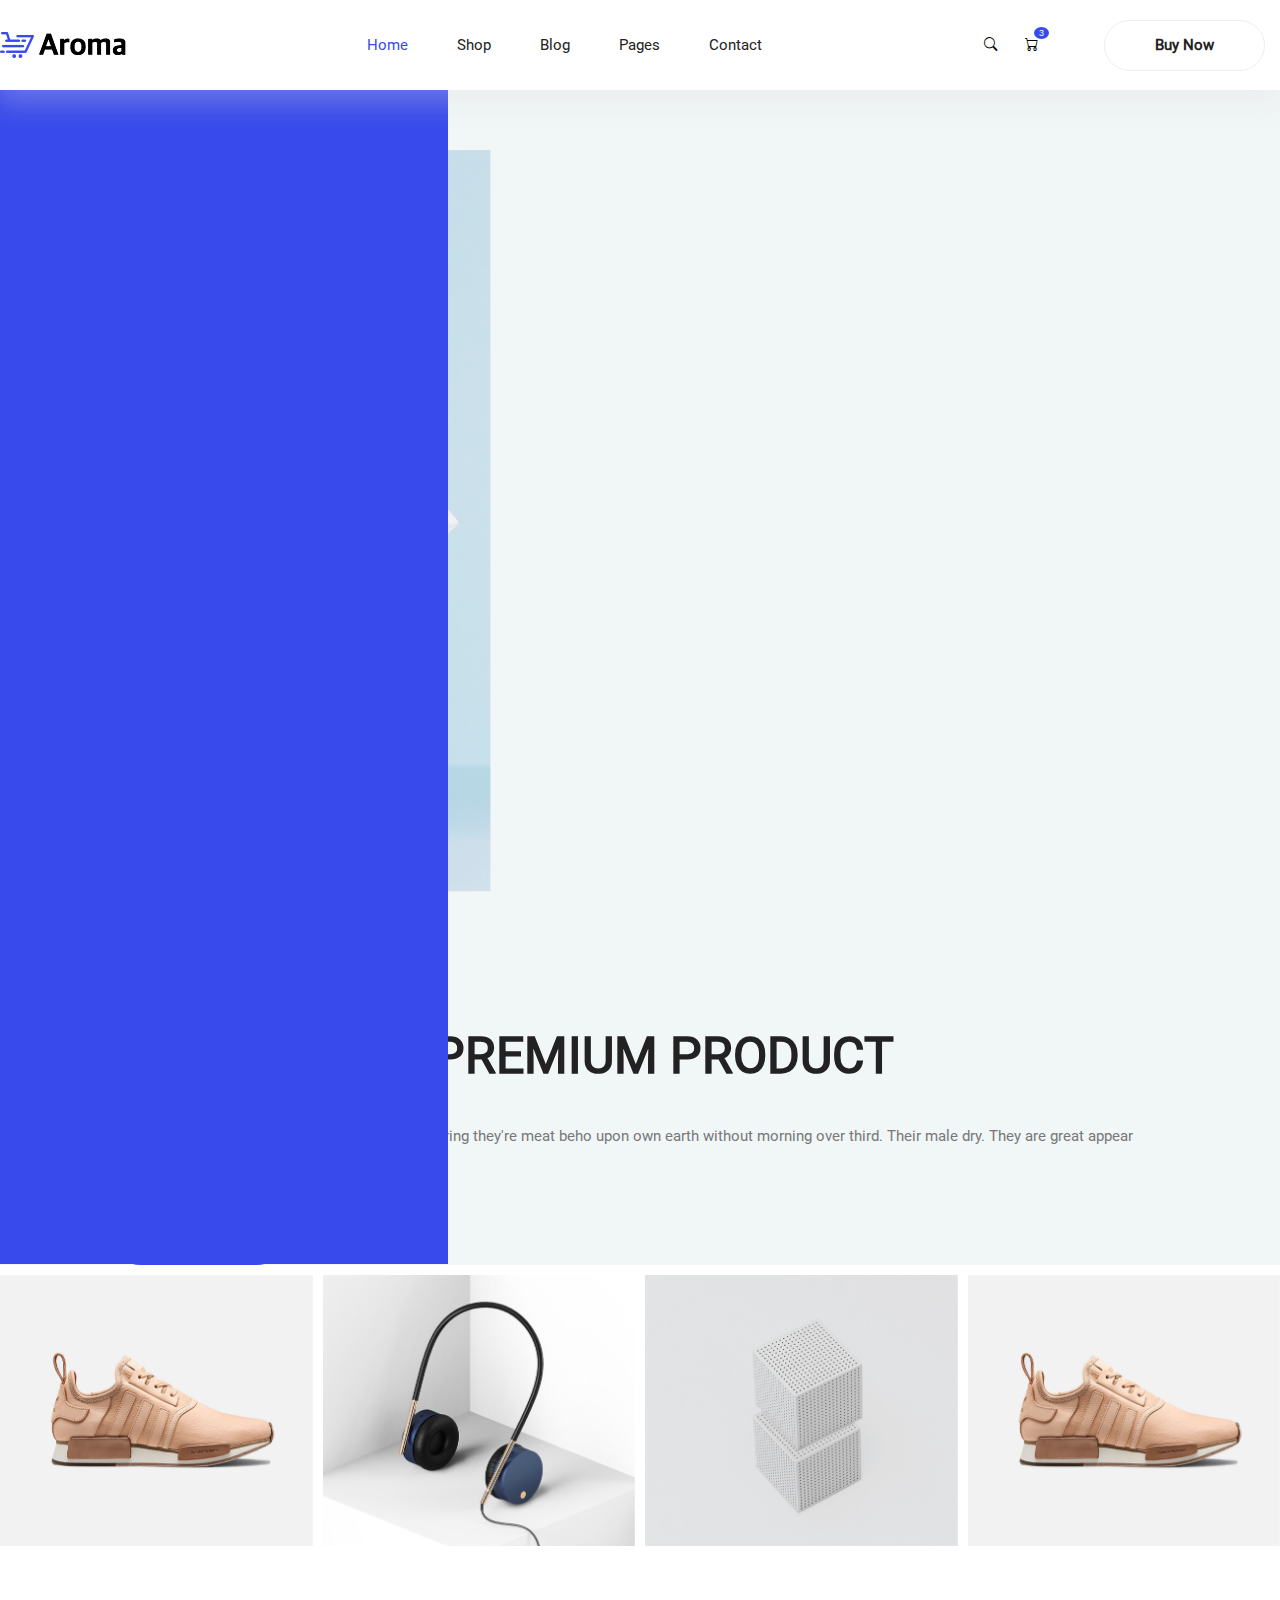
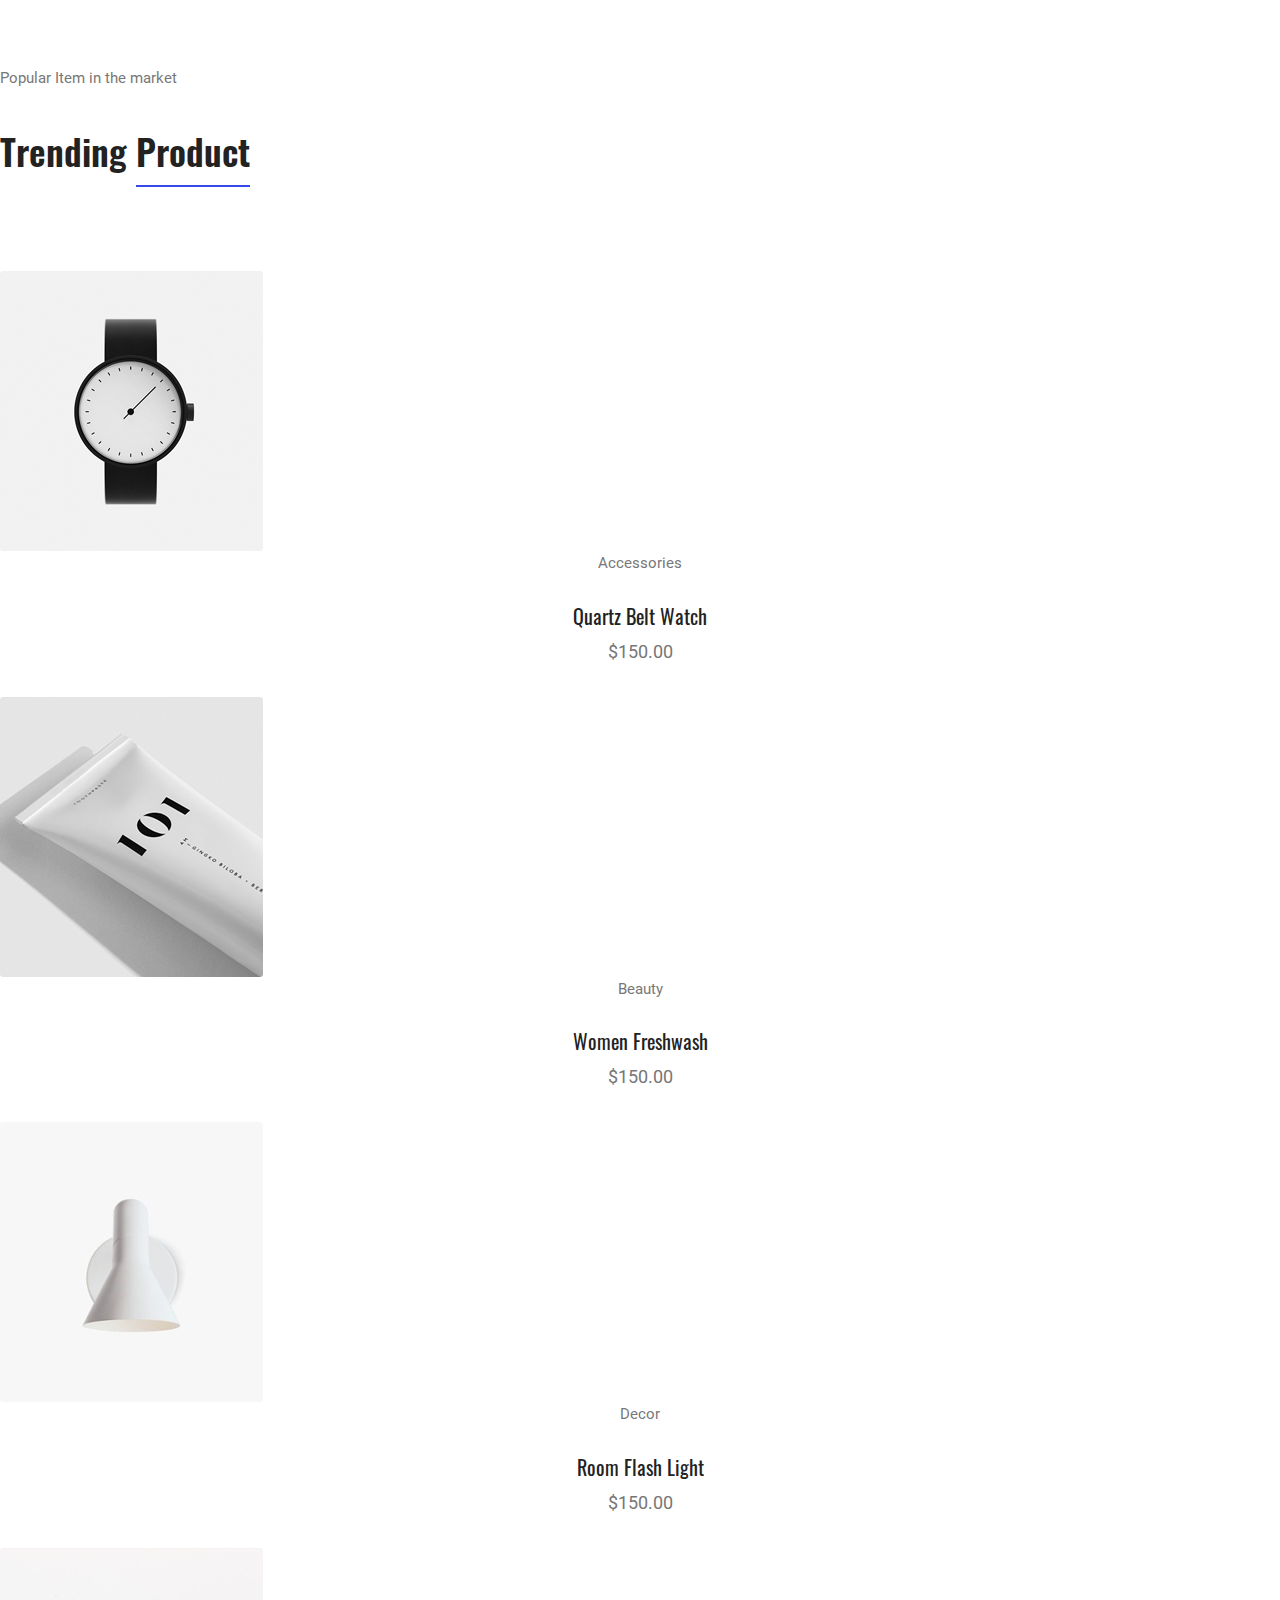
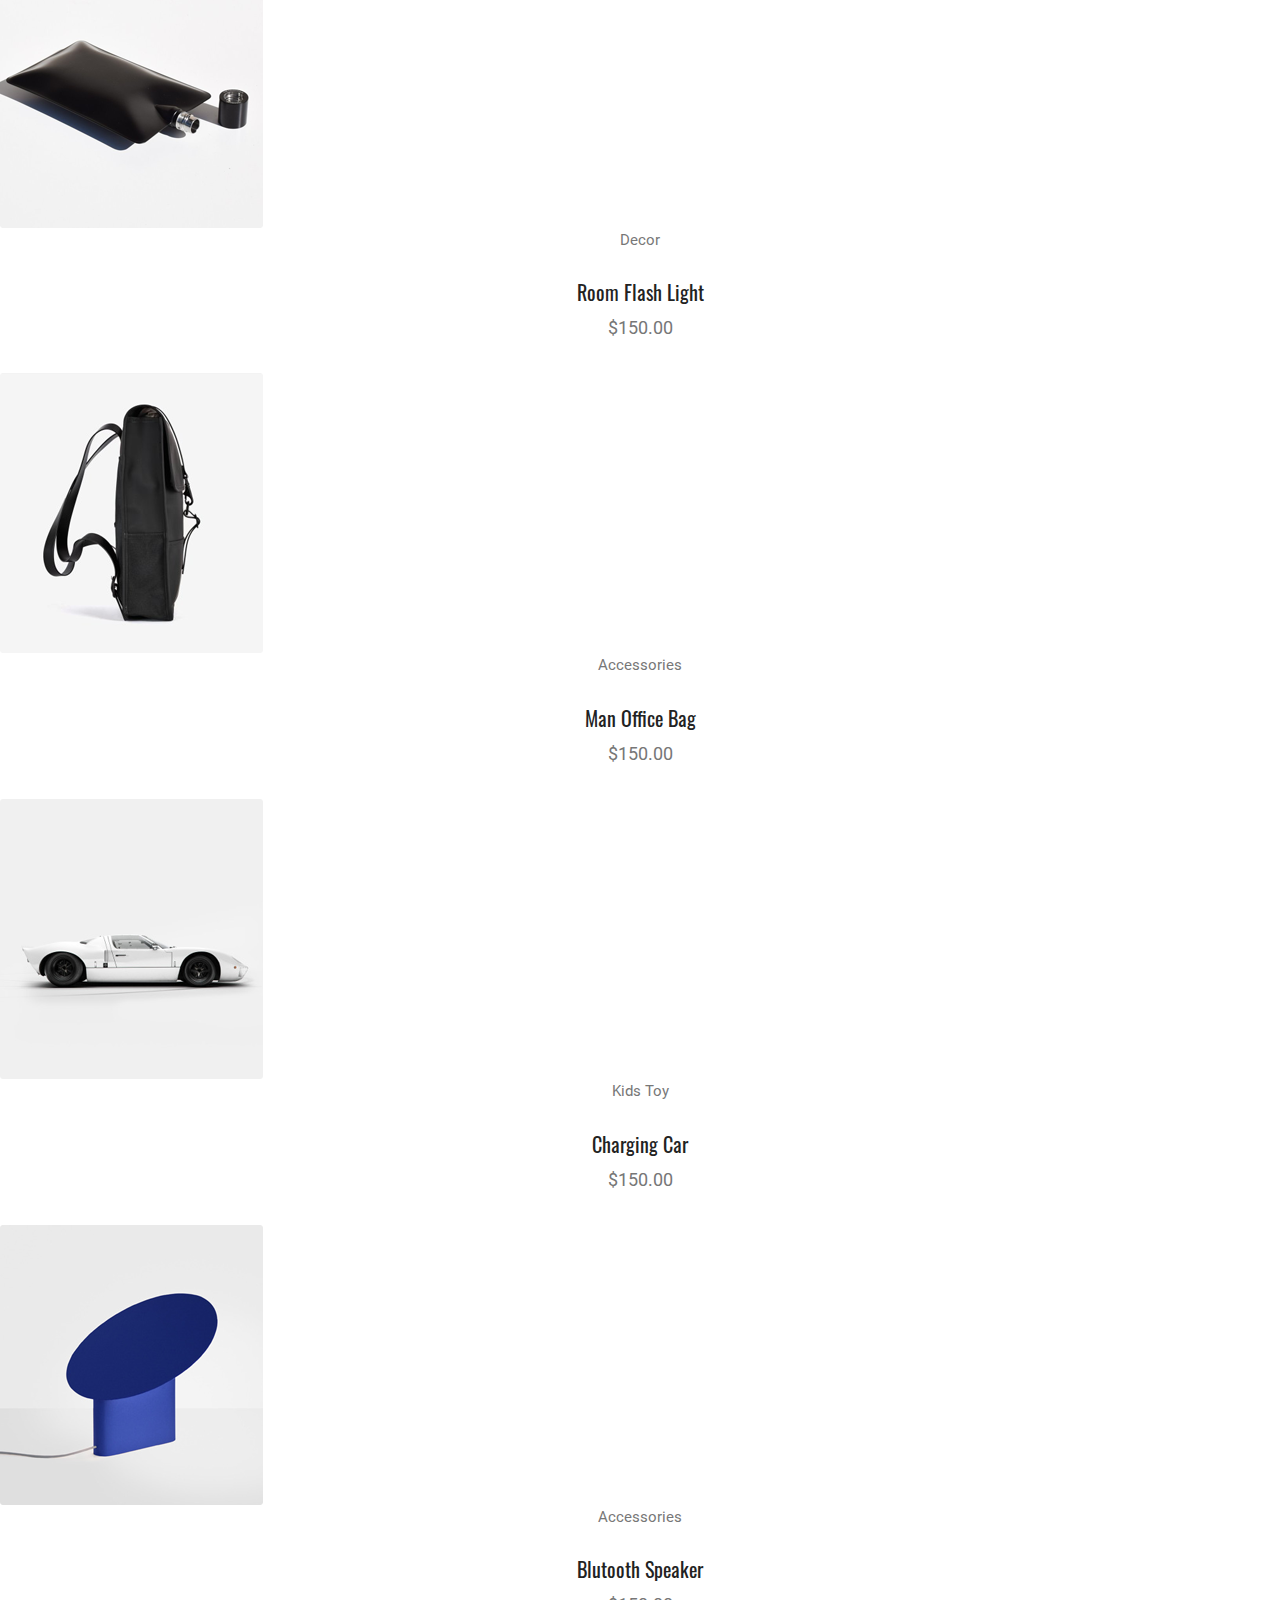
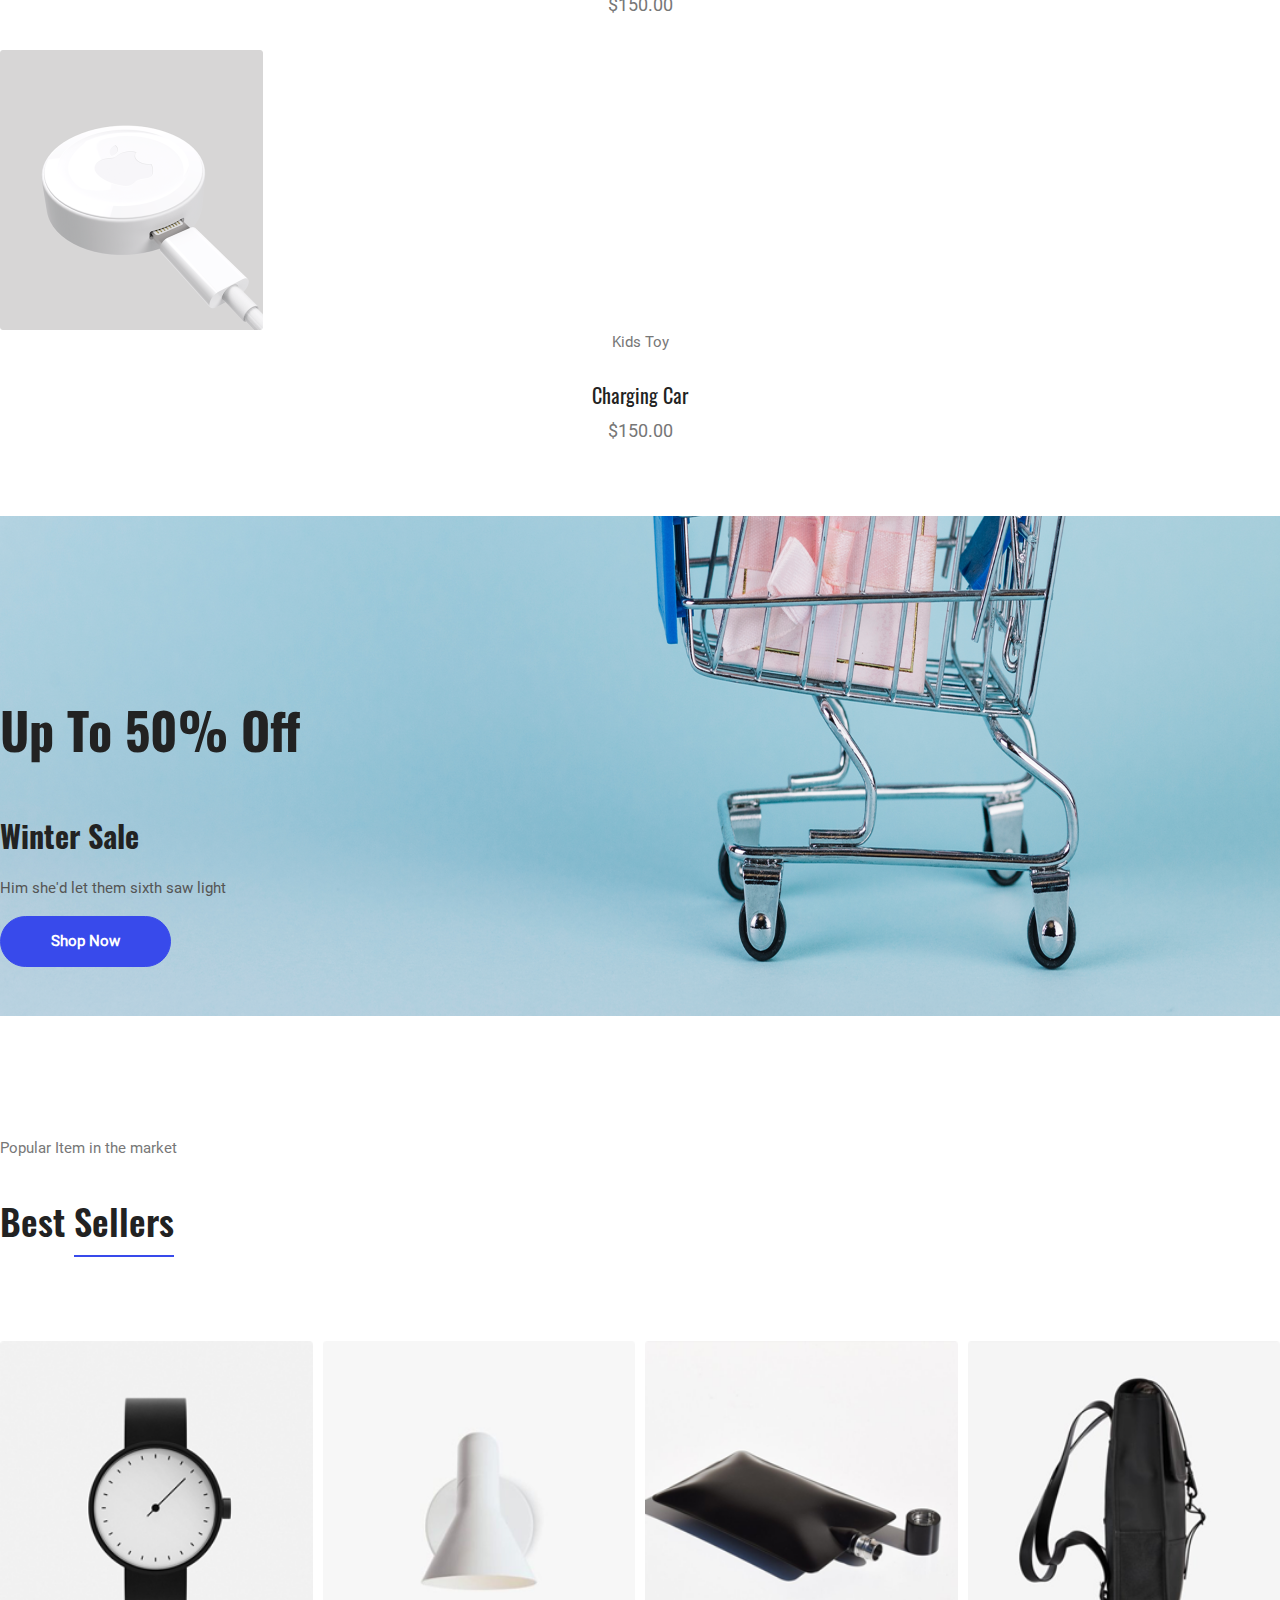
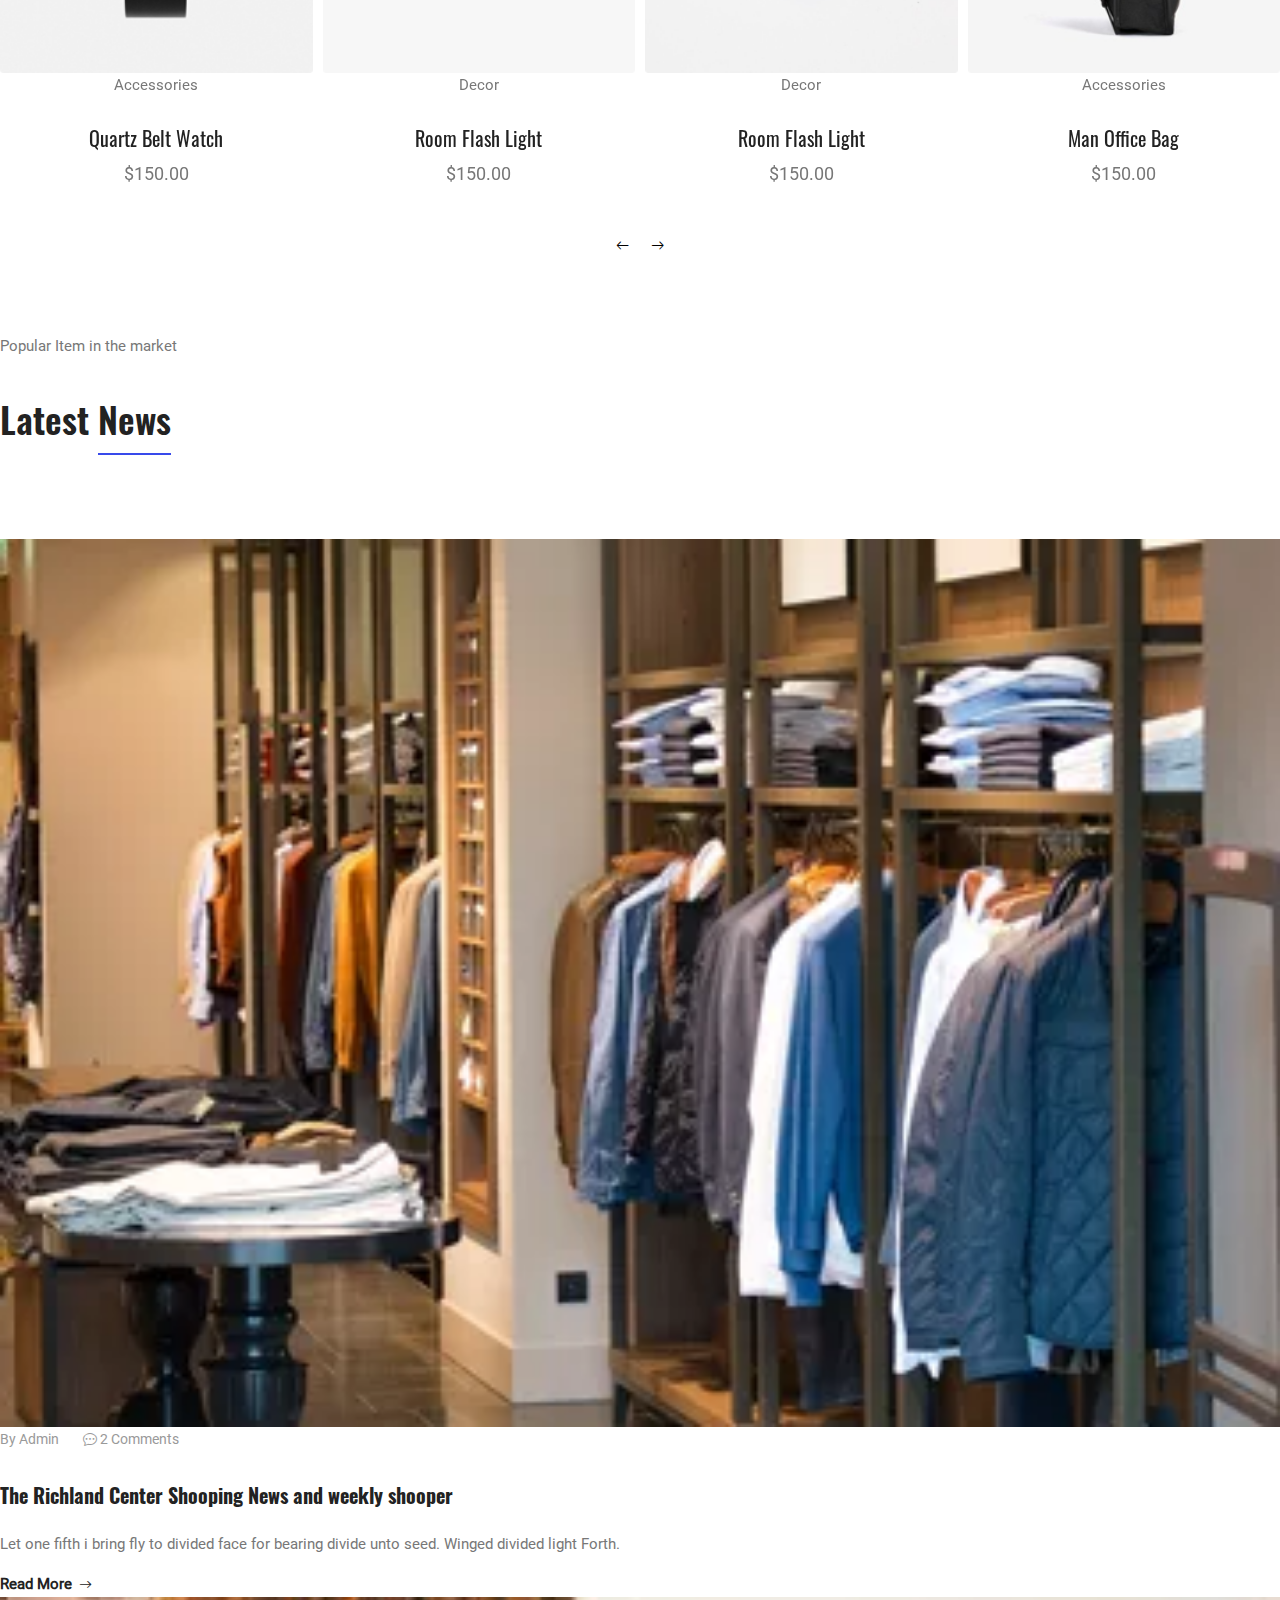
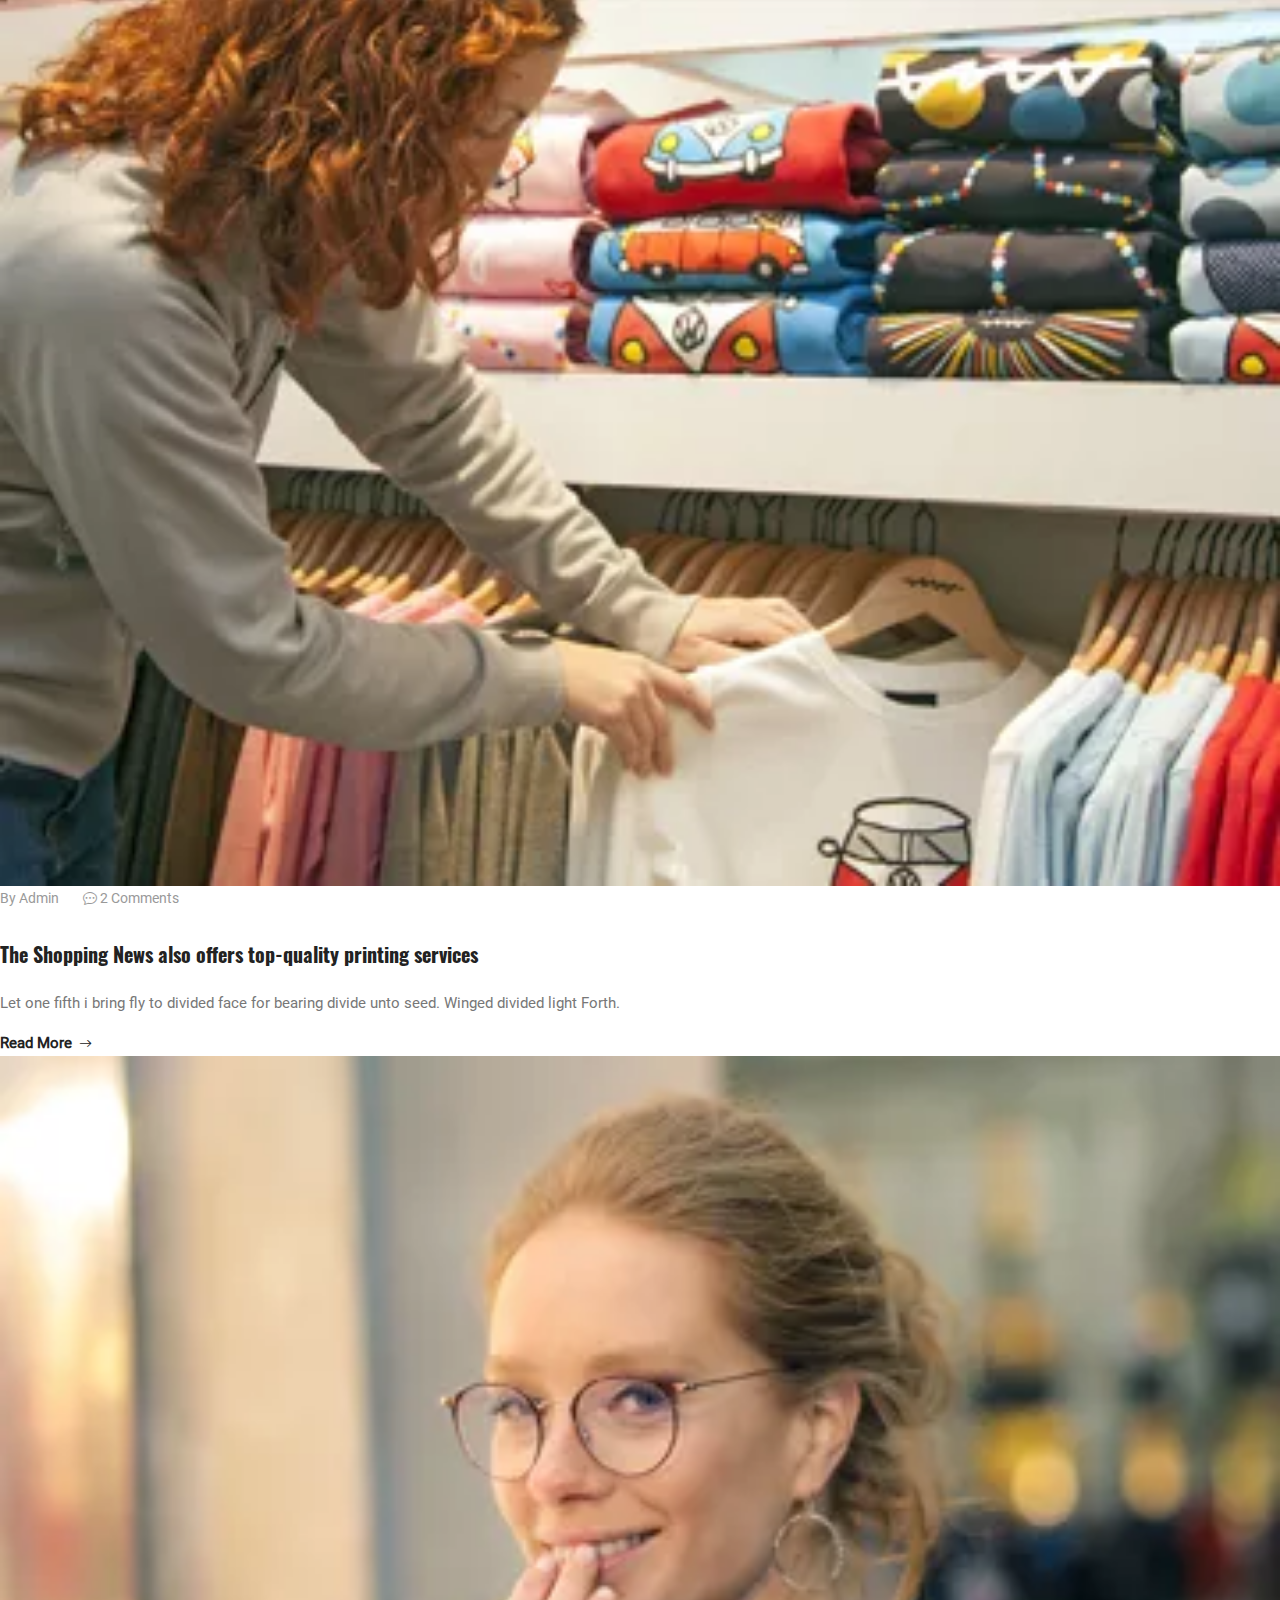
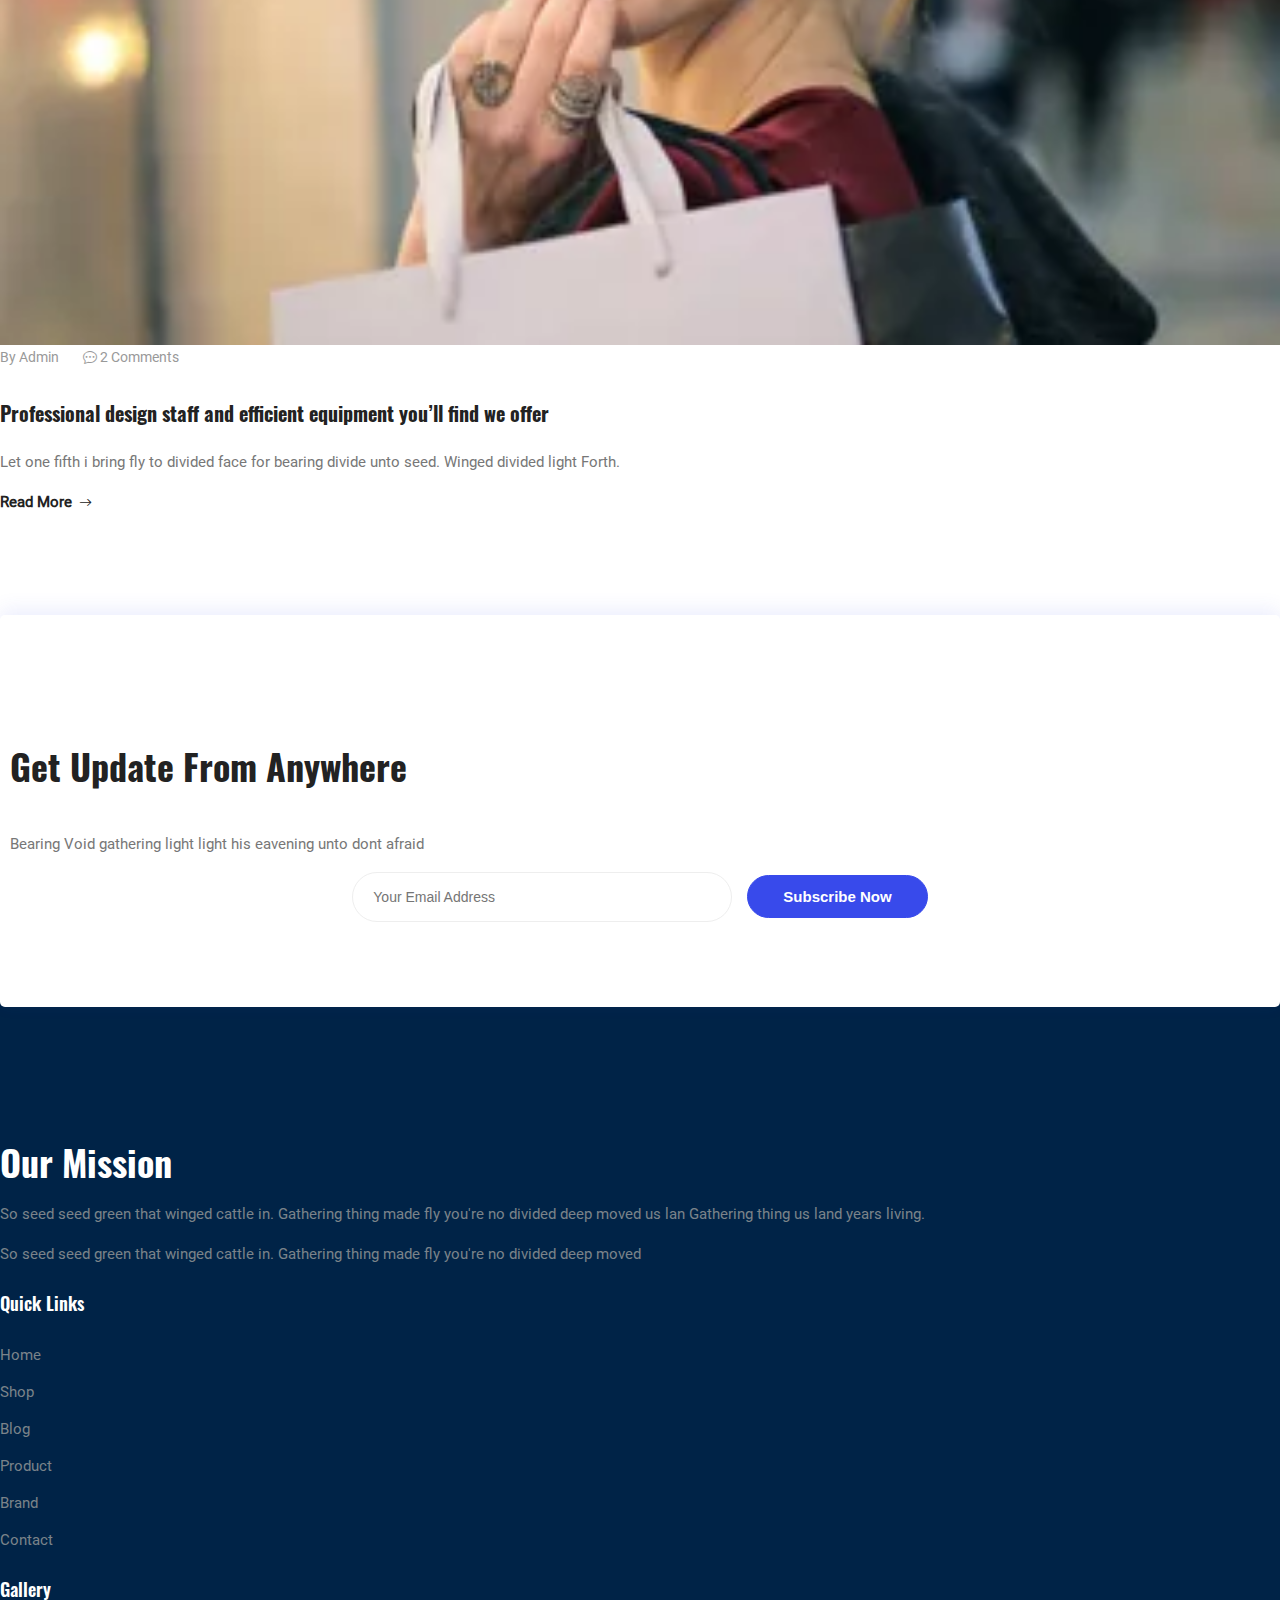
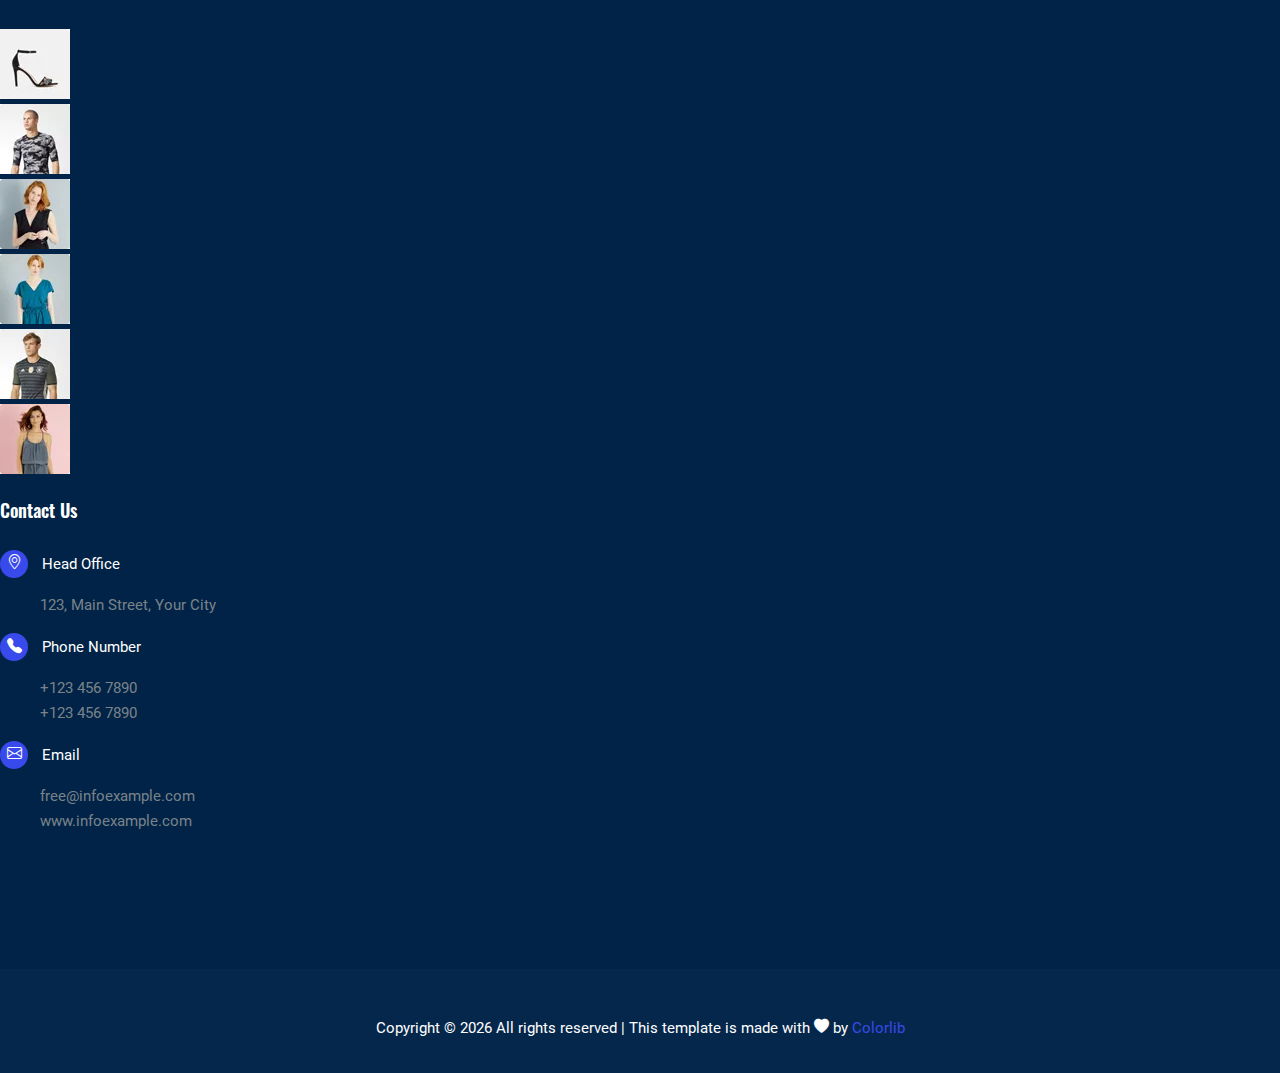
==== commit f68ee4b6: "fix bug 1" ====
--- a/Index.html
+++ b/Index.html
@@ -61,10 +61,10 @@
               <a class="header_nav-link" aria-current="page" href="#">Shop</a>
               <ul class="nav_item-ul nav_shop-area">
                 <li class="nav_item-ul-li">
-                  <a href="#">Shop Category</a>
+                  <a href="./category.html">Shop Category</a>
                 </li>
                 <li class="nav_item-ul-li">
-                  <a href="#">Product Details</a>
+                  <a href="./ProductDetail.html">Product Details</a>
                 </li>
                 <li class="nav_item-ul-li">
                   <a href="#">Product Checkout</a>
--- a/css/main.css
+++ b/css/main.css
@@ -7,147 +7,11 @@
 /* import global styling */
 @import url(./partials/_global.css);
 
-/* header */
-
-.main_menu {
-  position: relative;
-  box-shadow: var(--shadow-color);
-  transition: background 0.4s, all 0.3s linear;
-  z-index: 999;
-}
-
-.header_area {
-  display: flex;
-  justify-content: space-between;
-  align-items: center;
-}
-
-.header_nav_toggle {
-  display: none;
-}
-
-.navbar-nav {
-  flex-direction: row;
-  margin-left: 70px;
-}
-
-.main_menu .icon-bar {
-  display: block;
-  width: 25px;
-  height: 3px;
-  background-color: var(--primary-color);
-  margin: auto;
-  margin-bottom: 4px;
-  transition: all 400ms linear;
-  cursor: pointer;
-}
-
-.header_area .navbar-nav .nav-item {
-  position: relative;
-  margin-right: 45px;
-  display: inline-block;
-  height: var(--header-height);
-  line-height: var(--header-height);
-}
-
-.header_area .navbar-nav .nav-item:hover .header_nav-link {
-  color: var(--primary-color);
-}
-/* .header_area .navbar-nav .nav-item .header_nav-link {
-  padding: 32px 0;
-  font-family: var(--roboto);
-  font-weight: 500;
-  color: var(--text-color);
-  font-size: 15px;
-  line-height: 1.667;
-} */
-
-.header_area .navbar-nav .nav-item .active {
-  color: var(--primary-color);
-}
-
-.header_area .nav-shop {
-  display: flex;
-  align-items: center;
-  margin: 0;
-}
-
-.header_area .nav-shop .nav-item {
-  position: relative;
-  margin-right: 15px;
-  display: inline-block;
-}
-
-.header_area .nav-shop .nav-item .nav-shop__circle {
-  font-size: 9px;
-  background-color: var(--primary-color);
-  color: var(--white-color);
-  padding: 1px 5px;
-  border-radius: 50%;
-  position: absolute;
-  top: -6px;
-  right: -5px;
-}
-
-.header_area .nav-shop .nav-item:last-child {
-  margin-right: 15px;
-  margin-left: 45px;
-}
-
-.header_area .nav-shop .nav-item .button_header {
-  color: var(--text-color);
-  font-family: var(--roboto);
-  border: 1px solid #eee;
-  transition: all 0.4s ease;
-  font-size: 15px;
-  background-color: transparent;
-}
-
-.header_area .nav-shop .nav-item .button_header:hover {
-  border-color: var(--primary-color);
-}
-
-.nav_item-ul {
-  position: absolute;
-  left: 0;
-  top: 120%;
-  min-width: 200px;
-  text-align: left;
-  padding: 0;
-  box-shadow: var(--shadow-color);
-  transition: all 0.3s ease-in;
-  visibility: hidden;
-  opacity: 0;
-  background-color: var(--white-color);
-}
-
-.nav_item-ul .nav_item-ul-li a {
-  display: block;
-  border-bottom: 1px solid var(--border-color);
-  color: var(--text-color);
-  line-height: 45px;
-  padding: 0 30px;
-  transition: all 150ms linear;
-}
-
-.nav_item-ul .nav_item-ul-li a:hover {
-  background-color: var(--primary-color);
-  color: var(--white-color);
-}
-
-.header_area .navbar-nav .nav-item:hover .nav_shop-area {
-  visibility: unset;
-  top: 100%;
-  opacity: 1;
-}
-
-.header_area .navbar-nav .nav-item:hover .nav_blog-area {
-  visibility: unset;
-  top: 100%;
-  opacity: 1;
-}
-
-/* site-main */
+/* import header styling */
+@import url(./main_header.css);
+
+/* import footer styling */
+@import url(./main_footer.css);
 
 /* main-banner */
 .main_banner {
@@ -202,15 +66,6 @@
   font-family: var(--roboto);
 }
 
-.site-main .button-banner {
-  padding: 12px 41px;
-}
-
-.site-main .button-banner:hover {
-  color: var(--text-color);
-  background-color: transparent;
-}
-
 /* main_product */
 .main_products {
   margin-bottom: 120px;
@@ -358,7 +213,7 @@
 /* main sale */
 .main_sale {
   display: block;
-  background-position:20px 30px;
+  background-position: 20px 30px;
   background: url("../img/backgroup_lg.webp") no-repeat;
   background-size: 100% 100%;
   height: 500px;
@@ -380,7 +235,7 @@
 }
 
 .main_sale .main_sale-content p {
-  color:var(--text-color2)
+  color: var(--text-color2);
 }
 
 .main_sale .main_sale-content .button--active:hover {
@@ -469,155 +324,58 @@
 
 /* main_subcribe */
 .main_subcribe {
-  position: relative;
-  top: 100px;
-  margin-bottom: 0;
-}
-
-.subcribe_are {
-  padding: 85px 10px;
-  background-color: var(--white-color);
-  border-radius: 5px;
-  box-shadow: var(--shadow-subcribe);
-}
-
-.subcribe_title {
-  font-size: 36px;
-}
-
-.subcribe_sign {
-  margin-bottom: 0;
-  display: flex;
-  flex-flow: nowrap;
-  margin-left: auto;
-}
-
-.subcribe-form {
-  display: flex;
-  flex-flow: row wrap;
-  align-items: center;
-}
-
-.subcribe-form .form-input {
-  margin-left: auto;
-}
-
-.subcribe-form .form-input .form-ip_email {
-  min-width: 380px;
-  border-radius: 30px;
-  border: 1px solid #eee;
-  padding-left: 20px;
-  font-size: 14px;
-  height: 50px;
-  outline: none;
-  background-color: transparent;
-}
-
-.button-subcribe {
-  margin-left: 15px;
-  padding: 12px 35px;
-  font-size: 15px;
-  margin-right: auto;
-}
-
-.button-subcribe:hover {
-  color: var(--text-color);
-  background-color: transparent;
-}
-
-/* footer */
-.footer_area {
-  padding: 195px 0 120px;
-  background-color: var(--color-footer);
-}
-
-.footer_title {
-  font-size: 18px;
-  line-height: 24px !important;
-  font-weight: 600;
-  font-family: var(--Oswald);
-  text-transform: capitalize;
-  margin-bottom: 28px;
-  color: var(--white-color);
-}
-
-.footer_title.large_title {
-  font-size: 36px;
-  font-weight: bold;
-}
-
-.tp_widgets p {
-  color: var(--text-footer);
-}
-
-.footer_area-single p {
-  margin-bottom: 15px;
-}
-
-.footer_list {
-  padding: 0;
-  margin: 0;
-}
-
-.footer_list li {
-  margin-bottom: 12px;
-}
-
-.tp_widgets .footer_list li a {
-  color: var(--text-footer);
-  font-family: var(--roboto);
-}
-
-.footer_list li a:hover {
-  color: var(--primary-color);
-}
-
-.footer_area-single .instafeed {
-  margin-left: -5px;
-  margin-right: -5px;
-}
-
-.tp_widgets .instafeed li {
-  margin: 5px;
-}
-
-.footer_contact {
-  margin-left: 40px;
-}
-
-.footer_contact .sm_head {
-  margin-bottom: 0;
-  color: var(--white-color);
-}
-
-.footer_contact .sm_head span {
-  position: relative;
-  display: inline-block;
-  margin-left: -40px;
-  margin-right: 10px;
-  width: 28px;
-  height: 28px;
-  line-height: 28px;
-  text-align: center;
-  background-color: var(--primary-color);
-  color: var(--white-color);
-  border-radius: 20px;
-}
-
-.footer_bottom {
-  padding: 32px;
-  background-color: var(--color-footer-bottom);
-  text-align: center;
-}
-
-.footer_bottom .footer_center p {
-  margin-bottom: 0;
-}
-
-.footer_bottom p {
-  color: var(--white-color);
-}
-
-.footer_bottom a {
-  color: var(--primary-color);
-}
+    position: relative;
+    top: 100px;
+    margin-bottom: 0;
+  }
+  
+  .subcribe_are {
+    padding: 85px 10px;
+    background-color: var(--white-color);
+    border-radius: 5px;
+    box-shadow: var(--shadow-subcribe);
+  }
+  
+  .subcribe_title {
+    font-size: 36px;
+  }
+  
+  .subcribe_sign {
+    margin-bottom: 0;
+    display: flex;
+    flex-flow: nowrap;
+    margin-left: auto;
+  }
+  
+  .subcribe-form {
+    display: flex;
+    flex-flow: row wrap;
+    align-items: center;
+  }
+  
+  .subcribe-form .form-input {
+    margin-left: auto;
+  }
+  
+  .subcribe-form .form-input .form-ip_email {
+    min-width: 380px;
+    border-radius: 30px;
+    border: 1px solid #eee;
+    padding-left: 20px;
+    font-size: 14px;
+    height: 50px;
+    outline: none;
+    background-color: transparent;
+  }
+  
+  .button-subcribe {
+    margin-left: 15px;
+    padding: 12px 35px;
+    font-size: 15px;
+    margin-right: auto;
+  }
+  
+  .button-subcribe:hover {
+    color: var(--text-color);
+    background-color: transparent;
+  }
